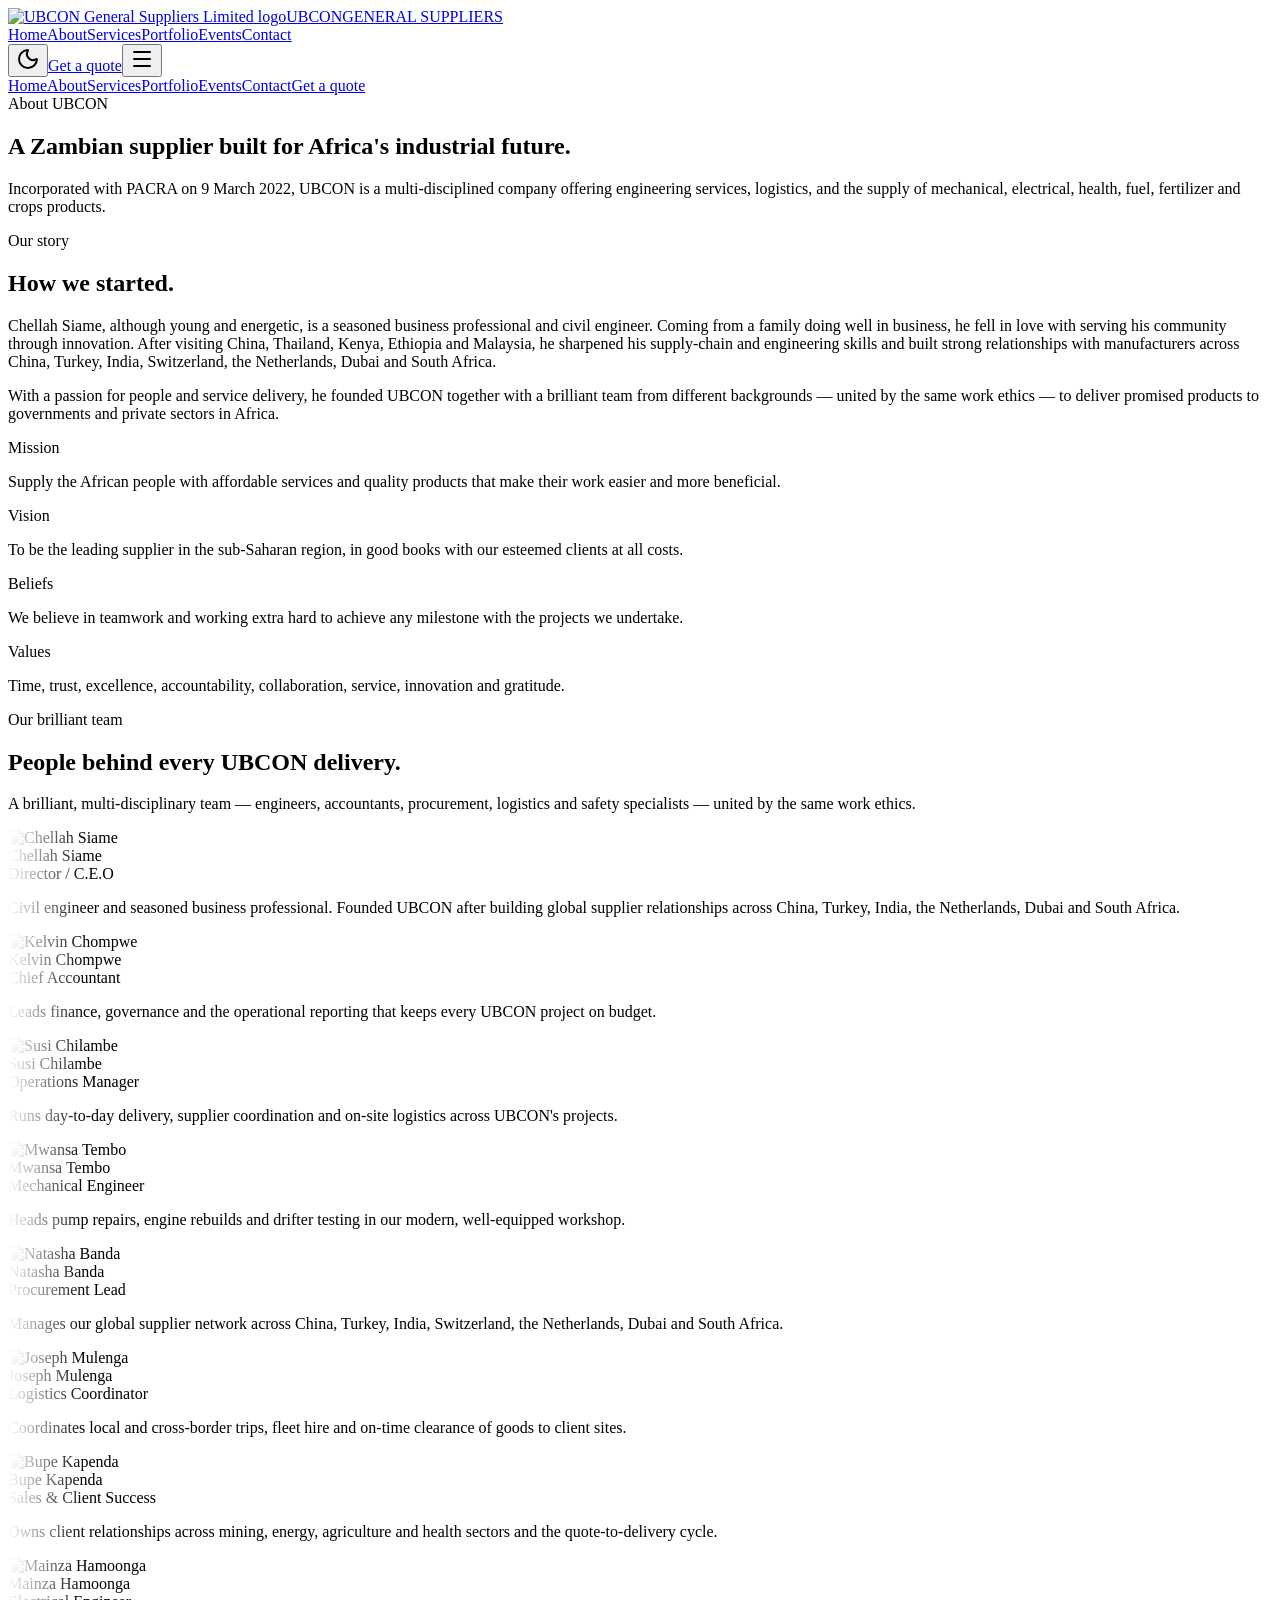
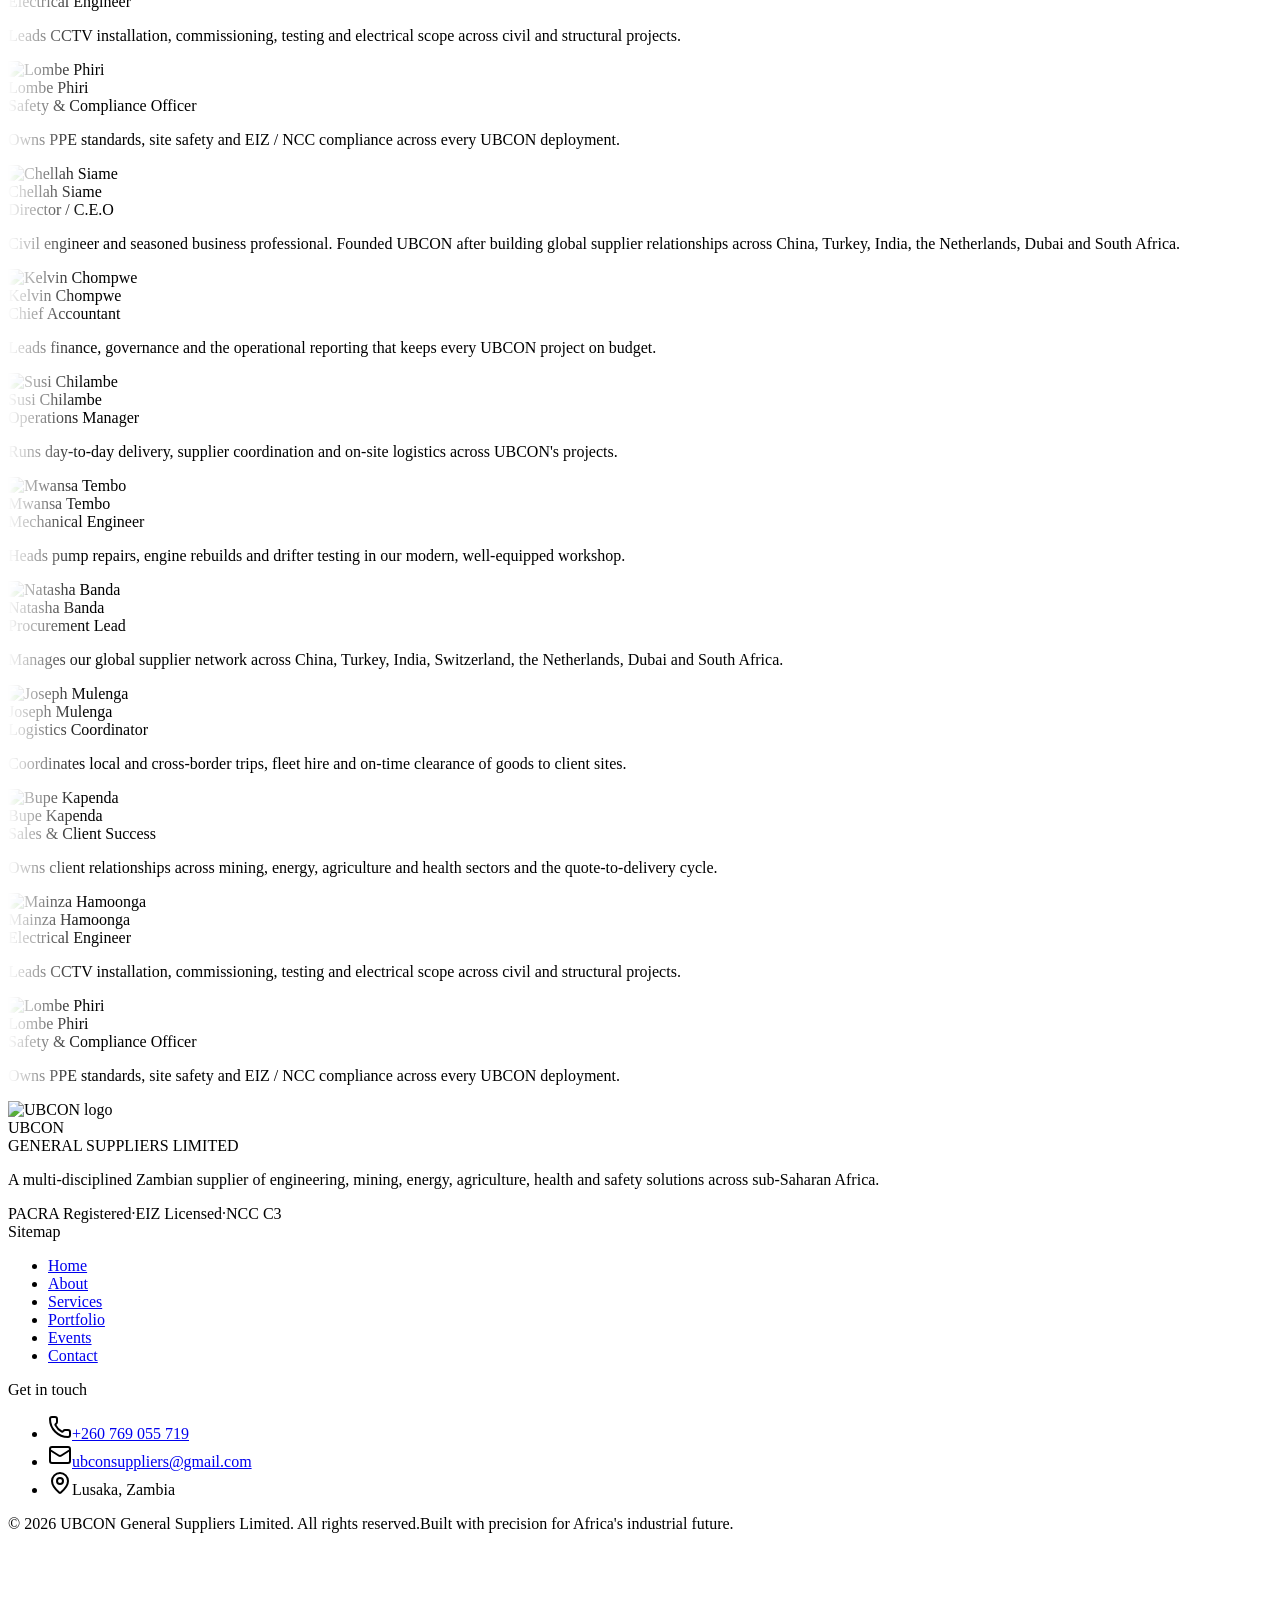
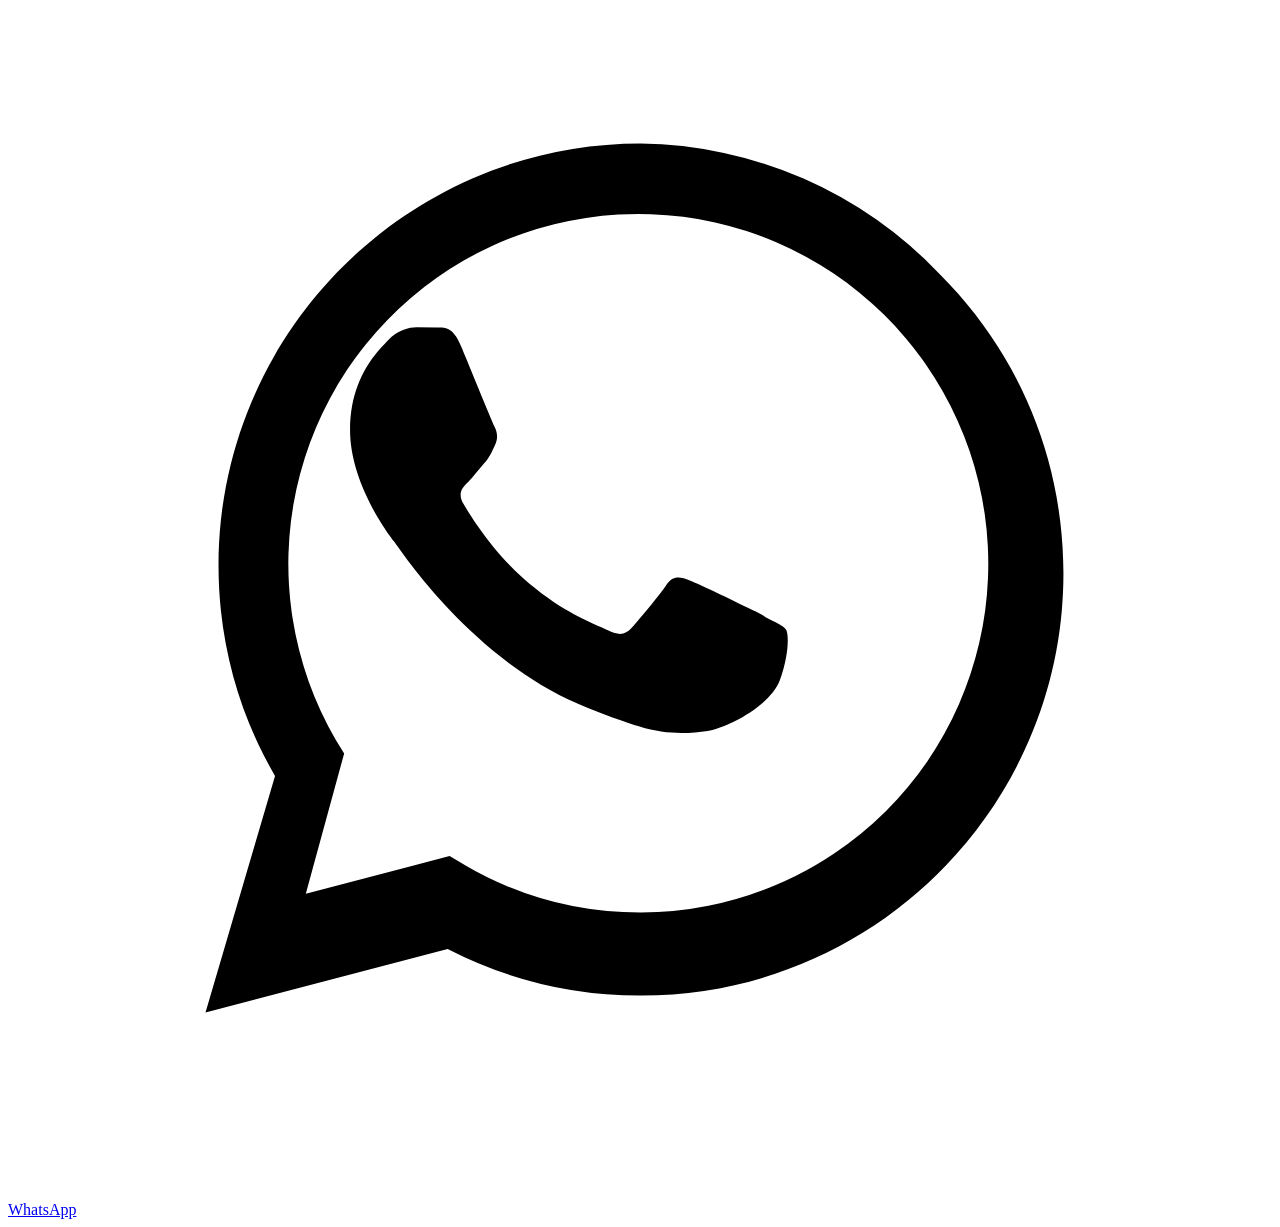
==== about.html @ f31e6178 "Add files via upload" ====
<!DOCTYPE html><html lang="en"><head><meta charSet="utf-8"/><meta name="viewport" content="width=device-width, initial-scale=1"/><link rel="preload" as="image" href="./assets/logo-Bve3m1yb.png"/><title>About UBCON — Our Story, Mission &amp; Team</title><meta name="author" content="UBCON General Suppliers Limited"/><meta property="og:type" content="website"/><meta name="twitter:card" content="summary_large_image"/><meta name="twitter:title" content="UBCON General Suppliers Limited — Engineering, Mining &amp; Logistics in Africa"/><meta name="twitter:description" content="Kalyotex web"/><meta property="og:image" content="https://pub-bb2e103a32db4e198524a2e9ed8f35b4.r2.dev/485a1bcb-48bb-4b10-b7db-06c130cf32eb/id-preview-f68d8f31--4b25a049-d885-41ef-834f-67bad23c9d49.lovable.app-1777020534360.png"/><meta name="twitter:image" content="https://pub-bb2e103a32db4e198524a2e9ed8f35b4.r2.dev/485a1bcb-48bb-4b10-b7db-06c130cf32eb/id-preview-f68d8f31--4b25a049-d885-41ef-834f-67bad23c9d49.lovable.app-1777020534360.png"/><meta name="description" content="UBCON&#x27;s founding story, mission, vision and the people delivering supply across Africa."/><meta property="og:title" content="About UBCON — Our Story &amp; Team"/><meta property="og:description" content="Meet the founder Chellah Siame and the UBCON team."/><link rel="modulepreload" href="./assets/main-BH7YW5iM.js"/><link rel="modulepreload" href="./assets/about-DGCLNYqu.js"/><link rel="modulepreload" href="./assets/AnimatedScene-B5gYwP9W.js"/><link rel="preconnect" href="https://fonts.gstatic.com" crossorigin="anonymous"/><link rel="stylesheet" href="./assets/styles-bMx9gDCo.css"/></head><body><header class="fixed inset-x-0 top-0 z-50 transition-all duration-300 bg-transparent"><div class="mx-auto flex h-16 max-w-7xl items-center justify-between px-4 sm:px-6 lg:px-8"><a href="./index.html" class="flex items-center gap-2.5 group"><img src="./assets/logo-Bve3m1yb.png" alt="UBCON General Suppliers Limited logo" class="h-10 w-10 rounded-md object-contain bg-white p-0.5 shadow-yellow"/><span class="font-display text-sm font-bold leading-tight"><span class="block">UBCON</span><span class="block text-[10px] font-medium tracking-[0.2em] text-muted-foreground">GENERAL SUPPLIERS</span></span></a><nav class="hidden items-center gap-7 md:flex"><a href="./index.html" class="underline-grow text-sm font-medium text-foreground/80 hover:text-foreground">Home</a><a data-active="true" class="underline-grow text-sm font-medium text-foreground/80 hover:text-foreground text-foreground" href="./about.html" data-status="active" aria-current="page">About</a><a href="./services.html" class="underline-grow text-sm font-medium text-foreground/80 hover:text-foreground">Services</a><a href="./portfolio.html" class="underline-grow text-sm font-medium text-foreground/80 hover:text-foreground">Portfolio</a><a href="./events.html" class="underline-grow text-sm font-medium text-foreground/80 hover:text-foreground">Events</a><a href="./contact.html" class="underline-grow text-sm font-medium text-foreground/80 hover:text-foreground">Contact</a></nav><div class="flex items-center gap-2"><button type="button" aria-label="Toggle theme" class="grid h-10 w-10 place-items-center rounded-full border border-border bg-card text-foreground transition-colors hover:bg-muted"><svg xmlns="http://www.w3.org/2000/svg" width="24" height="24" viewBox="0 0 24 24" fill="none" stroke="currentColor" stroke-width="2" stroke-linecap="round" stroke-linejoin="round" class="lucide lucide-moon h-4 w-4" aria-hidden="true"><path d="M20.985 12.486a9 9 0 1 1-9.473-9.472c.405-.022.617.46.402.803a6 6 0 0 0 8.268 8.268c.344-.215.825-.004.803.401"></path></svg></button><a href="./contact.html" class="hidden rounded-full bg-primary px-4 py-2 text-sm font-semibold text-primary-foreground shadow-yellow transition-transform hover:-translate-y-0.5 sm:inline-flex">Get a quote</a><button type="button" aria-label="Toggle menu" class="grid h-10 w-10 place-items-center rounded-full border border-border md:hidden"><svg xmlns="http://www.w3.org/2000/svg" width="24" height="24" viewBox="0 0 24 24" fill="none" stroke="currentColor" stroke-width="2" stroke-linecap="round" stroke-linejoin="round" class="lucide lucide-menu h-4 w-4" aria-hidden="true"><path d="M4 5h16"></path><path d="M4 12h16"></path><path d="M4 19h16"></path></svg></button></div></div><div class="overflow-hidden border-t border-border bg-background md:hidden max-h-0 opacity-0" style="transition:max-height .35s ease, opacity .25s ease"><nav class="flex flex-col gap-1 px-4 py-4 sm:px-6"><a href="./index.html" class="rounded-md px-3 py-3 text-base font-medium text-foreground/80 hover:bg-muted hover:text-foreground">Home</a><a class="rounded-md px-3 py-3 text-base font-medium text-foreground/80 hover:bg-muted hover:text-foreground bg-muted text-foreground" href="./about.html" data-status="active" aria-current="page">About</a><a href="./services.html" class="rounded-md px-3 py-3 text-base font-medium text-foreground/80 hover:bg-muted hover:text-foreground">Services</a><a href="./portfolio.html" class="rounded-md px-3 py-3 text-base font-medium text-foreground/80 hover:bg-muted hover:text-foreground">Portfolio</a><a href="./events.html" class="rounded-md px-3 py-3 text-base font-medium text-foreground/80 hover:bg-muted hover:text-foreground">Events</a><a href="./contact.html" class="rounded-md px-3 py-3 text-base font-medium text-foreground/80 hover:bg-muted hover:text-foreground">Contact</a><a href="./contact.html" class="mt-2 rounded-full bg-primary px-4 py-3 text-center text-sm font-semibold text-primary-foreground shadow-yellow">Get a quote</a></nav></div></header><main><!--$--><section class="relative pt-32 pb-16 sm:pt-40"><div class="absolute inset-0 bg-grid opacity-40"></div><div class="relative mx-auto max-w-7xl px-4 sm:px-6 lg:px-8"><div class="text-xs font-semibold uppercase tracking-[0.25em] text-primary">About UBCON</div><h1 class="reveal mt-3 max-w-4xl font-display text-5xl font-extrabold leading-[1.05] sm:text-6xl text-balance">A Zambian supplier built for <span class="text-primary">Africa&#x27;s industrial future.</span></h1><p class="reveal mt-6 max-w-2xl text-base leading-relaxed text-muted-foreground sm:text-lg">Incorporated with PACRA on 9 March 2022, UBCON is a multi-disciplined company offering engineering services, logistics, and the supply of mechanical, electrical, health, fuel, fertilizer and crops products.</p></div></section><section class="py-16 sm:py-24"><div class="mx-auto grid max-w-7xl gap-12 px-4 sm:px-6 lg:grid-cols-2 lg:px-8"><div><div class="text-xs font-semibold uppercase tracking-[0.25em] text-primary">Our story</div><h2 class="reveal mt-3 font-display text-4xl font-extrabold sm:text-5xl text-balance">How we started.</h2><p class="reveal mt-6 text-foreground/80 leading-relaxed">Chellah Siame, although young and energetic, is a seasoned business professional and civil engineer. Coming from a family doing well in business, he fell in love with serving his community through innovation. After visiting China, Thailand, Kenya, Ethiopia and Malaysia, he sharpened his supply-chain and engineering skills and built strong relationships with manufacturers across China, Turkey, India, Switzerland, the Netherlands, Dubai and South Africa.</p><p class="reveal mt-4 text-foreground/80 leading-relaxed">With a passion for people and service delivery, he founded UBCON together with a brilliant team from different backgrounds — united by the same work ethics — to deliver promised products to governments and private sectors in Africa.</p></div><div class="grid grid-cols-2 gap-4"><div class="reveal rounded-2xl border border-border bg-card p-6" style="transition-delay:0ms"><div class="text-xs font-semibold uppercase tracking-[0.2em] text-primary">Mission</div><p class="mt-3 text-sm leading-relaxed text-foreground/80">Supply the African people with affordable services and quality products that make their work easier and more beneficial.</p></div><div class="reveal rounded-2xl border border-border bg-card p-6" style="transition-delay:60ms"><div class="text-xs font-semibold uppercase tracking-[0.2em] text-primary">Vision</div><p class="mt-3 text-sm leading-relaxed text-foreground/80">To be the leading supplier in the sub-Saharan region, in good books with our esteemed clients at all costs.</p></div><div class="reveal rounded-2xl border border-border bg-card p-6" style="transition-delay:120ms"><div class="text-xs font-semibold uppercase tracking-[0.2em] text-primary">Beliefs</div><p class="mt-3 text-sm leading-relaxed text-foreground/80">We believe in teamwork and working extra hard to achieve any milestone with the projects we undertake.</p></div><div class="reveal rounded-2xl border border-border bg-card p-6" style="transition-delay:180ms"><div class="text-xs font-semibold uppercase tracking-[0.2em] text-primary">Values</div><p class="mt-3 text-sm leading-relaxed text-foreground/80">Time, trust, excellence, accountability, collaboration, service, innovation and gratitude.</p></div></div></div></section><section id="team" class="py-16 sm:py-24"><div class="mx-auto max-w-7xl px-4 sm:px-6 lg:px-8"><div class="text-xs font-semibold uppercase tracking-[0.25em] text-primary">Our brilliant team</div><h2 class="reveal mt-3 max-w-3xl font-display text-4xl font-extrabold sm:text-5xl text-balance">People behind every UBCON delivery.</h2><p class="reveal mt-4 max-w-2xl text-sm text-muted-foreground">A brilliant, multi-disciplinary team — engineers, accountants, procurement, logistics and safety specialists — united by the same work ethics.</p></div><div class="ubcon-marquee-wrapper relative mt-14 overflow-hidden" style="mask-image:linear-gradient(to right, transparent 0, black 6%, black 94%, transparent 100%);-webkit-mask-image:linear-gradient(to right, transparent 0, black 6%, black 94%, transparent 100%)"><div class="ubcon-marquee gap-6 px-4"><article class="group w-[280px] shrink-0 overflow-hidden rounded-3xl border border-border bg-card sm:w-[320px]"><div class="aspect-[4/5] overflow-hidden bg-muted"><img src="./assets/chellah-DirNISIu.jpg" alt="Chellah Siame" loading="lazy" width="768" height="960" class="h-full w-full object-cover transition-transform duration-700 group-hover:scale-105"/></div><div class="p-6"><div class="font-display text-xl font-bold">Chellah Siame</div><div class="text-xs uppercase tracking-[0.2em] text-primary">Director / C.E.O</div><p class="mt-3 text-sm leading-relaxed text-muted-foreground line-clamp-3">Civil engineer and seasoned business professional. Founded UBCON after building global supplier relationships across China, Turkey, India, the Netherlands, Dubai and South Africa.</p></div></article><article class="group w-[280px] shrink-0 overflow-hidden rounded-3xl border border-border bg-card sm:w-[320px]"><div class="aspect-[4/5] overflow-hidden bg-muted"><img src="./assets/kelvin-DR5RMeOu.jpg" alt="Kelvin Chompwe" loading="lazy" width="768" height="960" class="h-full w-full object-cover transition-transform duration-700 group-hover:scale-105"/></div><div class="p-6"><div class="font-display text-xl font-bold">Kelvin Chompwe</div><div class="text-xs uppercase tracking-[0.2em] text-primary">Chief Accountant</div><p class="mt-3 text-sm leading-relaxed text-muted-foreground line-clamp-3">Leads finance, governance and the operational reporting that keeps every UBCON project on budget.</p></div></article><article class="group w-[280px] shrink-0 overflow-hidden rounded-3xl border border-border bg-card sm:w-[320px]"><div class="aspect-[4/5] overflow-hidden bg-muted"><img src="./assets/susi-B3rn5Tql.jpg" alt="Susi Chilambe" loading="lazy" width="768" height="960" class="h-full w-full object-cover transition-transform duration-700 group-hover:scale-105"/></div><div class="p-6"><div class="font-display text-xl font-bold">Susi Chilambe</div><div class="text-xs uppercase tracking-[0.2em] text-primary">Operations Manager</div><p class="mt-3 text-sm leading-relaxed text-muted-foreground line-clamp-3">Runs day-to-day delivery, supplier coordination and on-site logistics across UBCON&#x27;s projects.</p></div></article><article class="group w-[280px] shrink-0 overflow-hidden rounded-3xl border border-border bg-card sm:w-[320px]"><div class="aspect-[4/5] overflow-hidden bg-muted"><img src="./assets/engineer-1-BiGupgB4.jpg" alt="Mwansa Tembo" loading="lazy" width="768" height="960" class="h-full w-full object-cover transition-transform duration-700 group-hover:scale-105"/></div><div class="p-6"><div class="font-display text-xl font-bold">Mwansa Tembo</div><div class="text-xs uppercase tracking-[0.2em] text-primary">Mechanical Engineer</div><p class="mt-3 text-sm leading-relaxed text-muted-foreground line-clamp-3">Heads pump repairs, engine rebuilds and drifter testing in our modern, well-equipped workshop.</p></div></article><article class="group w-[280px] shrink-0 overflow-hidden rounded-3xl border border-border bg-card sm:w-[320px]"><div class="aspect-[4/5] overflow-hidden bg-muted"><img src="./assets/procurement-Zrfde7hH.jpg" alt="Natasha Banda" loading="lazy" width="768" height="960" class="h-full w-full object-cover transition-transform duration-700 group-hover:scale-105"/></div><div class="p-6"><div class="font-display text-xl font-bold">Natasha Banda</div><div class="text-xs uppercase tracking-[0.2em] text-primary">Procurement Lead</div><p class="mt-3 text-sm leading-relaxed text-muted-foreground line-clamp-3">Manages our global supplier network across China, Turkey, India, Switzerland, the Netherlands, Dubai and South Africa.</p></div></article><article class="group w-[280px] shrink-0 overflow-hidden rounded-3xl border border-border bg-card sm:w-[320px]"><div class="aspect-[4/5] overflow-hidden bg-muted"><img src="./assets/logistics-BJ3gVvCf.jpg" alt="Joseph Mulenga" loading="lazy" width="768" height="960" class="h-full w-full object-cover transition-transform duration-700 group-hover:scale-105"/></div><div class="p-6"><div class="font-display text-xl font-bold">Joseph Mulenga</div><div class="text-xs uppercase tracking-[0.2em] text-primary">Logistics Coordinator</div><p class="mt-3 text-sm leading-relaxed text-muted-foreground line-clamp-3">Coordinates local and cross-border trips, fleet hire and on-time clearance of goods to client sites.</p></div></article><article class="group w-[280px] shrink-0 overflow-hidden rounded-3xl border border-border bg-card sm:w-[320px]"><div class="aspect-[4/5] overflow-hidden bg-muted"><img src="./assets/sales-CZZMS0V2.jpg" alt="Bupe Kapenda" loading="lazy" width="768" height="960" class="h-full w-full object-cover transition-transform duration-700 group-hover:scale-105"/></div><div class="p-6"><div class="font-display text-xl font-bold">Bupe Kapenda</div><div class="text-xs uppercase tracking-[0.2em] text-primary">Sales &amp; Client Success</div><p class="mt-3 text-sm leading-relaxed text-muted-foreground line-clamp-3">Owns client relationships across mining, energy, agriculture and health sectors and the quote-to-delivery cycle.</p></div></article><article class="group w-[280px] shrink-0 overflow-hidden rounded-3xl border border-border bg-card sm:w-[320px]"><div class="aspect-[4/5] overflow-hidden bg-muted"><img src="./assets/electrical-B_MuGjTQ.jpg" alt="Mainza Hamoonga" loading="lazy" width="768" height="960" class="h-full w-full object-cover transition-transform duration-700 group-hover:scale-105"/></div><div class="p-6"><div class="font-display text-xl font-bold">Mainza Hamoonga</div><div class="text-xs uppercase tracking-[0.2em] text-primary">Electrical Engineer</div><p class="mt-3 text-sm leading-relaxed text-muted-foreground line-clamp-3">Leads CCTV installation, commissioning, testing and electrical scope across civil and structural projects.</p></div></article><article class="group w-[280px] shrink-0 overflow-hidden rounded-3xl border border-border bg-card sm:w-[320px]"><div class="aspect-[4/5] overflow-hidden bg-muted"><img src="./assets/safety-D95t5UPS.jpg" alt="Lombe Phiri" loading="lazy" width="768" height="960" class="h-full w-full object-cover transition-transform duration-700 group-hover:scale-105"/></div><div class="p-6"><div class="font-display text-xl font-bold">Lombe Phiri</div><div class="text-xs uppercase tracking-[0.2em] text-primary">Safety &amp; Compliance Officer</div><p class="mt-3 text-sm leading-relaxed text-muted-foreground line-clamp-3">Owns PPE standards, site safety and EIZ / NCC compliance across every UBCON deployment.</p></div></article><article class="group w-[280px] shrink-0 overflow-hidden rounded-3xl border border-border bg-card sm:w-[320px]"><div class="aspect-[4/5] overflow-hidden bg-muted"><img src="./assets/chellah-DirNISIu.jpg" alt="Chellah Siame" loading="lazy" width="768" height="960" class="h-full w-full object-cover transition-transform duration-700 group-hover:scale-105"/></div><div class="p-6"><div class="font-display text-xl font-bold">Chellah Siame</div><div class="text-xs uppercase tracking-[0.2em] text-primary">Director / C.E.O</div><p class="mt-3 text-sm leading-relaxed text-muted-foreground line-clamp-3">Civil engineer and seasoned business professional. Founded UBCON after building global supplier relationships across China, Turkey, India, the Netherlands, Dubai and South Africa.</p></div></article><article class="group w-[280px] shrink-0 overflow-hidden rounded-3xl border border-border bg-card sm:w-[320px]"><div class="aspect-[4/5] overflow-hidden bg-muted"><img src="./assets/kelvin-DR5RMeOu.jpg" alt="Kelvin Chompwe" loading="lazy" width="768" height="960" class="h-full w-full object-cover transition-transform duration-700 group-hover:scale-105"/></div><div class="p-6"><div class="font-display text-xl font-bold">Kelvin Chompwe</div><div class="text-xs uppercase tracking-[0.2em] text-primary">Chief Accountant</div><p class="mt-3 text-sm leading-relaxed text-muted-foreground line-clamp-3">Leads finance, governance and the operational reporting that keeps every UBCON project on budget.</p></div></article><article class="group w-[280px] shrink-0 overflow-hidden rounded-3xl border border-border bg-card sm:w-[320px]"><div class="aspect-[4/5] overflow-hidden bg-muted"><img src="./assets/susi-B3rn5Tql.jpg" alt="Susi Chilambe" loading="lazy" width="768" height="960" class="h-full w-full object-cover transition-transform duration-700 group-hover:scale-105"/></div><div class="p-6"><div class="font-display text-xl font-bold">Susi Chilambe</div><div class="text-xs uppercase tracking-[0.2em] text-primary">Operations Manager</div><p class="mt-3 text-sm leading-relaxed text-muted-foreground line-clamp-3">Runs day-to-day delivery, supplier coordination and on-site logistics across UBCON&#x27;s projects.</p></div></article><article class="group w-[280px] shrink-0 overflow-hidden rounded-3xl border border-border bg-card sm:w-[320px]"><div class="aspect-[4/5] overflow-hidden bg-muted"><img src="./assets/engineer-1-BiGupgB4.jpg" alt="Mwansa Tembo" loading="lazy" width="768" height="960" class="h-full w-full object-cover transition-transform duration-700 group-hover:scale-105"/></div><div class="p-6"><div class="font-display text-xl font-bold">Mwansa Tembo</div><div class="text-xs uppercase tracking-[0.2em] text-primary">Mechanical Engineer</div><p class="mt-3 text-sm leading-relaxed text-muted-foreground line-clamp-3">Heads pump repairs, engine rebuilds and drifter testing in our modern, well-equipped workshop.</p></div></article><article class="group w-[280px] shrink-0 overflow-hidden rounded-3xl border border-border bg-card sm:w-[320px]"><div class="aspect-[4/5] overflow-hidden bg-muted"><img src="./assets/procurement-Zrfde7hH.jpg" alt="Natasha Banda" loading="lazy" width="768" height="960" class="h-full w-full object-cover transition-transform duration-700 group-hover:scale-105"/></div><div class="p-6"><div class="font-display text-xl font-bold">Natasha Banda</div><div class="text-xs uppercase tracking-[0.2em] text-primary">Procurement Lead</div><p class="mt-3 text-sm leading-relaxed text-muted-foreground line-clamp-3">Manages our global supplier network across China, Turkey, India, Switzerland, the Netherlands, Dubai and South Africa.</p></div></article><article class="group w-[280px] shrink-0 overflow-hidden rounded-3xl border border-border bg-card sm:w-[320px]"><div class="aspect-[4/5] overflow-hidden bg-muted"><img src="./assets/logistics-BJ3gVvCf.jpg" alt="Joseph Mulenga" loading="lazy" width="768" height="960" class="h-full w-full object-cover transition-transform duration-700 group-hover:scale-105"/></div><div class="p-6"><div class="font-display text-xl font-bold">Joseph Mulenga</div><div class="text-xs uppercase tracking-[0.2em] text-primary">Logistics Coordinator</div><p class="mt-3 text-sm leading-relaxed text-muted-foreground line-clamp-3">Coordinates local and cross-border trips, fleet hire and on-time clearance of goods to client sites.</p></div></article><article class="group w-[280px] shrink-0 overflow-hidden rounded-3xl border border-border bg-card sm:w-[320px]"><div class="aspect-[4/5] overflow-hidden bg-muted"><img src="./assets/sales-CZZMS0V2.jpg" alt="Bupe Kapenda" loading="lazy" width="768" height="960" class="h-full w-full object-cover transition-transform duration-700 group-hover:scale-105"/></div><div class="p-6"><div class="font-display text-xl font-bold">Bupe Kapenda</div><div class="text-xs uppercase tracking-[0.2em] text-primary">Sales &amp; Client Success</div><p class="mt-3 text-sm leading-relaxed text-muted-foreground line-clamp-3">Owns client relationships across mining, energy, agriculture and health sectors and the quote-to-delivery cycle.</p></div></article><article class="group w-[280px] shrink-0 overflow-hidden rounded-3xl border border-border bg-card sm:w-[320px]"><div class="aspect-[4/5] overflow-hidden bg-muted"><img src="./assets/electrical-B_MuGjTQ.jpg" alt="Mainza Hamoonga" loading="lazy" width="768" height="960" class="h-full w-full object-cover transition-transform duration-700 group-hover:scale-105"/></div><div class="p-6"><div class="font-display text-xl font-bold">Mainza Hamoonga</div><div class="text-xs uppercase tracking-[0.2em] text-primary">Electrical Engineer</div><p class="mt-3 text-sm leading-relaxed text-muted-foreground line-clamp-3">Leads CCTV installation, commissioning, testing and electrical scope across civil and structural projects.</p></div></article><article class="group w-[280px] shrink-0 overflow-hidden rounded-3xl border border-border bg-card sm:w-[320px]"><div class="aspect-[4/5] overflow-hidden bg-muted"><img src="./assets/safety-D95t5UPS.jpg" alt="Lombe Phiri" loading="lazy" width="768" height="960" class="h-full w-full object-cover transition-transform duration-700 group-hover:scale-105"/></div><div class="p-6"><div class="font-display text-xl font-bold">Lombe Phiri</div><div class="text-xs uppercase tracking-[0.2em] text-primary">Safety &amp; Compliance Officer</div><p class="mt-3 text-sm leading-relaxed text-muted-foreground line-clamp-3">Owns PPE standards, site safety and EIZ / NCC compliance across every UBCON deployment.</p></div></article></div></div></section><!--/$--></main><footer class="relative mt-32 border-t border-border bg-secondary text-secondary-foreground"><div class="ubcon-stripe absolute inset-x-0 top-0 h-1 opacity-90"></div><div class="mx-auto grid max-w-7xl gap-12 px-4 py-16 sm:px-6 lg:grid-cols-4 lg:px-8"><div class="lg:col-span-2"><div class="flex items-center gap-3"><img src="./assets/logo-Bve3m1yb.png" alt="UBCON logo" class="h-11 w-11 rounded-md object-contain bg-white p-0.5"/><div><div class="font-display text-base font-bold">UBCON</div><div class="text-[11px] tracking-[0.22em] text-secondary-foreground/60">GENERAL SUPPLIERS LIMITED</div></div></div><p class="mt-5 max-w-md text-sm leading-relaxed text-secondary-foreground/70">A multi-disciplined Zambian supplier of engineering, mining, energy, agriculture, health and safety solutions across sub-Saharan Africa.</p><div class="mt-6 flex gap-4 text-xs uppercase tracking-widest text-secondary-foreground/60"><span>PACRA Registered</span><span>·</span><span>EIZ Licensed</span><span>·</span><span>NCC C3</span></div></div><div><div class="text-xs font-semibold uppercase tracking-[0.2em] text-primary">Sitemap</div><ul class="mt-4 space-y-2 text-sm"><li><a href="./index.html" class="text-secondary-foreground/80 hover:text-primary">Home</a></li><li><a class="text-secondary-foreground/80 hover:text-primary active" href="./about.html" data-status="active" aria-current="page">About</a></li><li><a href="./services.html" class="text-secondary-foreground/80 hover:text-primary">Services</a></li><li><a href="./portfolio.html" class="text-secondary-foreground/80 hover:text-primary">Portfolio</a></li><li><a href="./events.html" class="text-secondary-foreground/80 hover:text-primary">Events</a></li><li><a href="./contact.html" class="text-secondary-foreground/80 hover:text-primary">Contact</a></li></ul></div><div><div class="text-xs font-semibold uppercase tracking-[0.2em] text-primary">Get in touch</div><ul class="mt-4 space-y-3 text-sm text-secondary-foreground/80"><li class="flex items-start gap-3"><svg xmlns="http://www.w3.org/2000/svg" width="24" height="24" viewBox="0 0 24 24" fill="none" stroke="currentColor" stroke-width="2" stroke-linecap="round" stroke-linejoin="round" class="lucide lucide-phone mt-0.5 h-4 w-4 text-primary" aria-hidden="true"><path d="M13.832 16.568a1 1 0 0 0 1.213-.303l.355-.465A2 2 0 0 1 17 15h3a2 2 0 0 1 2 2v3a2 2 0 0 1-2 2A18 18 0 0 1 2 4a2 2 0 0 1 2-2h3a2 2 0 0 1 2 2v3a2 2 0 0 1-.8 1.6l-.468.351a1 1 0 0 0-.292 1.233 14 14 0 0 0 6.392 6.384"></path></svg><a href="tel:+260769055719">+260 769 055 719</a></li><li class="flex items-start gap-3"><svg xmlns="http://www.w3.org/2000/svg" width="24" height="24" viewBox="0 0 24 24" fill="none" stroke="currentColor" stroke-width="2" stroke-linecap="round" stroke-linejoin="round" class="lucide lucide-mail mt-0.5 h-4 w-4 text-primary" aria-hidden="true"><path d="m22 7-8.991 5.727a2 2 0 0 1-2.009 0L2 7"></path><rect x="2" y="4" width="20" height="16" rx="2"></rect></svg><a href="mailto:ubconsuppliers@gmail.com">ubconsuppliers@gmail.com</a></li><li class="flex items-start gap-3"><svg xmlns="http://www.w3.org/2000/svg" width="24" height="24" viewBox="0 0 24 24" fill="none" stroke="currentColor" stroke-width="2" stroke-linecap="round" stroke-linejoin="round" class="lucide lucide-map-pin mt-0.5 h-4 w-4 text-primary" aria-hidden="true"><path d="M20 10c0 4.993-5.539 10.193-7.399 11.799a1 1 0 0 1-1.202 0C9.539 20.193 4 14.993 4 10a8 8 0 0 1 16 0"></path><circle cx="12" cy="10" r="3"></circle></svg><span>Lusaka, Zambia</span></li></ul></div></div><div class="border-t border-white/5"><div class="mx-auto flex max-w-7xl flex-col items-center justify-between gap-3 px-4 py-6 text-xs text-secondary-foreground/60 sm:flex-row sm:px-6 lg:px-8"><span>© <!-- -->2026<!-- --> UBCON General Suppliers Limited. All rights reserved.</span><span>Built with precision for Africa&#x27;s industrial future.</span></div></div></footer><a href="https://wa.me/260769055719?text=Hello%20UBCON%2C%20I&#x27;d%20like%20to%20make%20a%20supply%20enquiry." target="_blank" rel="noopener noreferrer" aria-label="Chat with UBCON on WhatsApp" class="group fixed bottom-5 right-5 z-50 flex items-center gap-2 rounded-full bg-[#25D366] px-4 py-3 text-white shadow-[0_10px_30px_-10px_rgba(37,211,102,0.6)] transition-transform hover:-translate-y-0.5 sm:bottom-6 sm:right-6"><span class="absolute inset-0 -z-10 animate-ping rounded-full bg-[#25D366] opacity-30"></span><svg viewBox="0 0 32 32" class="h-6 w-6 fill-current" aria-hidden="true"><path d="M19.11 17.27c-.27-.14-1.6-.79-1.85-.88-.25-.09-.43-.14-.61.14-.18.27-.7.88-.86 1.06-.16.18-.32.2-.59.07-.27-.14-1.14-.42-2.17-1.34-.8-.71-1.34-1.6-1.5-1.87-.16-.27-.02-.42.12-.55.12-.12.27-.32.41-.48.14-.16.18-.27.27-.46.09-.18.05-.34-.02-.48-.07-.14-.61-1.47-.84-2.02-.22-.53-.45-.46-.61-.47l-.52-.01c-.18 0-.48.07-.73.34-.25.27-.95.93-.95 2.27 0 1.34.97 2.63 1.11 2.81.14.18 1.92 2.93 4.66 4.11.65.28 1.16.45 1.56.58.65.21 1.25.18 1.72.11.52-.08 1.6-.65 1.83-1.28.23-.63.23-1.16.16-1.28-.07-.11-.25-.18-.52-.32zM16.02 5.33c-5.9 0-10.69 4.79-10.69 10.69 0 1.88.49 3.71 1.43 5.32L5 27.33l6.13-1.61a10.67 10.67 0 0 0 4.89 1.18h.01c5.9 0 10.69-4.79 10.69-10.69 0-2.86-1.11-5.55-3.13-7.57a10.61 10.61 0 0 0-7.57-3.31zm6.21 16.9a8.85 8.85 0 0 1-6.21 2.57h-.01a8.86 8.86 0 0 1-4.51-1.24l-.32-.19-3.64.95.97-3.55-.21-.34a8.86 8.86 0 1 1 13.93 1.8z"></path></svg><span class="hidden text-sm font-semibold sm:inline">WhatsApp</span></a><script class="$tsr" id="$tsr-stream-barrier">(self.$R=self.$R||{})["tsr"]=[];self.$_TSR={h(){this.hydrated=!0,this.c()},e(){this.streamEnded=!0,this.c()},c(){this.hydrated&&this.streamEnded&&(delete self.$_TSR,delete self.$R.tsr)},p(e){this.initialized?e():this.buffer.push(e)},buffer:[]};$_TSR.router=($R=>$R[0]={manifest:$R[1]={routes:$R[2]={__root__:$R[3]={preloads:$R[4]=["./assets/main-BH7YW5iM.js"],assets:$R[5]=[$R[6]={tag:"script",attrs:$R[7]={type:"module",async:!0},children:"import(\"./assets/main-BH7YW5iM.js\")"}]},"/about":$R[8]={preloads:$R[9]=["./assets/about-DGCLNYqu.js","./assets/AnimatedScene-B5gYwP9W.js"]}}},matches:$R[10]=[$R[11]={i:"__root__ ",u:1777099166555,s:"success",ssr:!0},$R[12]={i:" about about",u:1777099166556,s:"success",ssr:!0}],lastMatchId:" about about"})($R["tsr"]);$_TSR.e();document.currentScript.remove()</script><script type="module" async="">import("./assets/main-BH7YW5iM.js")</script></body></html>
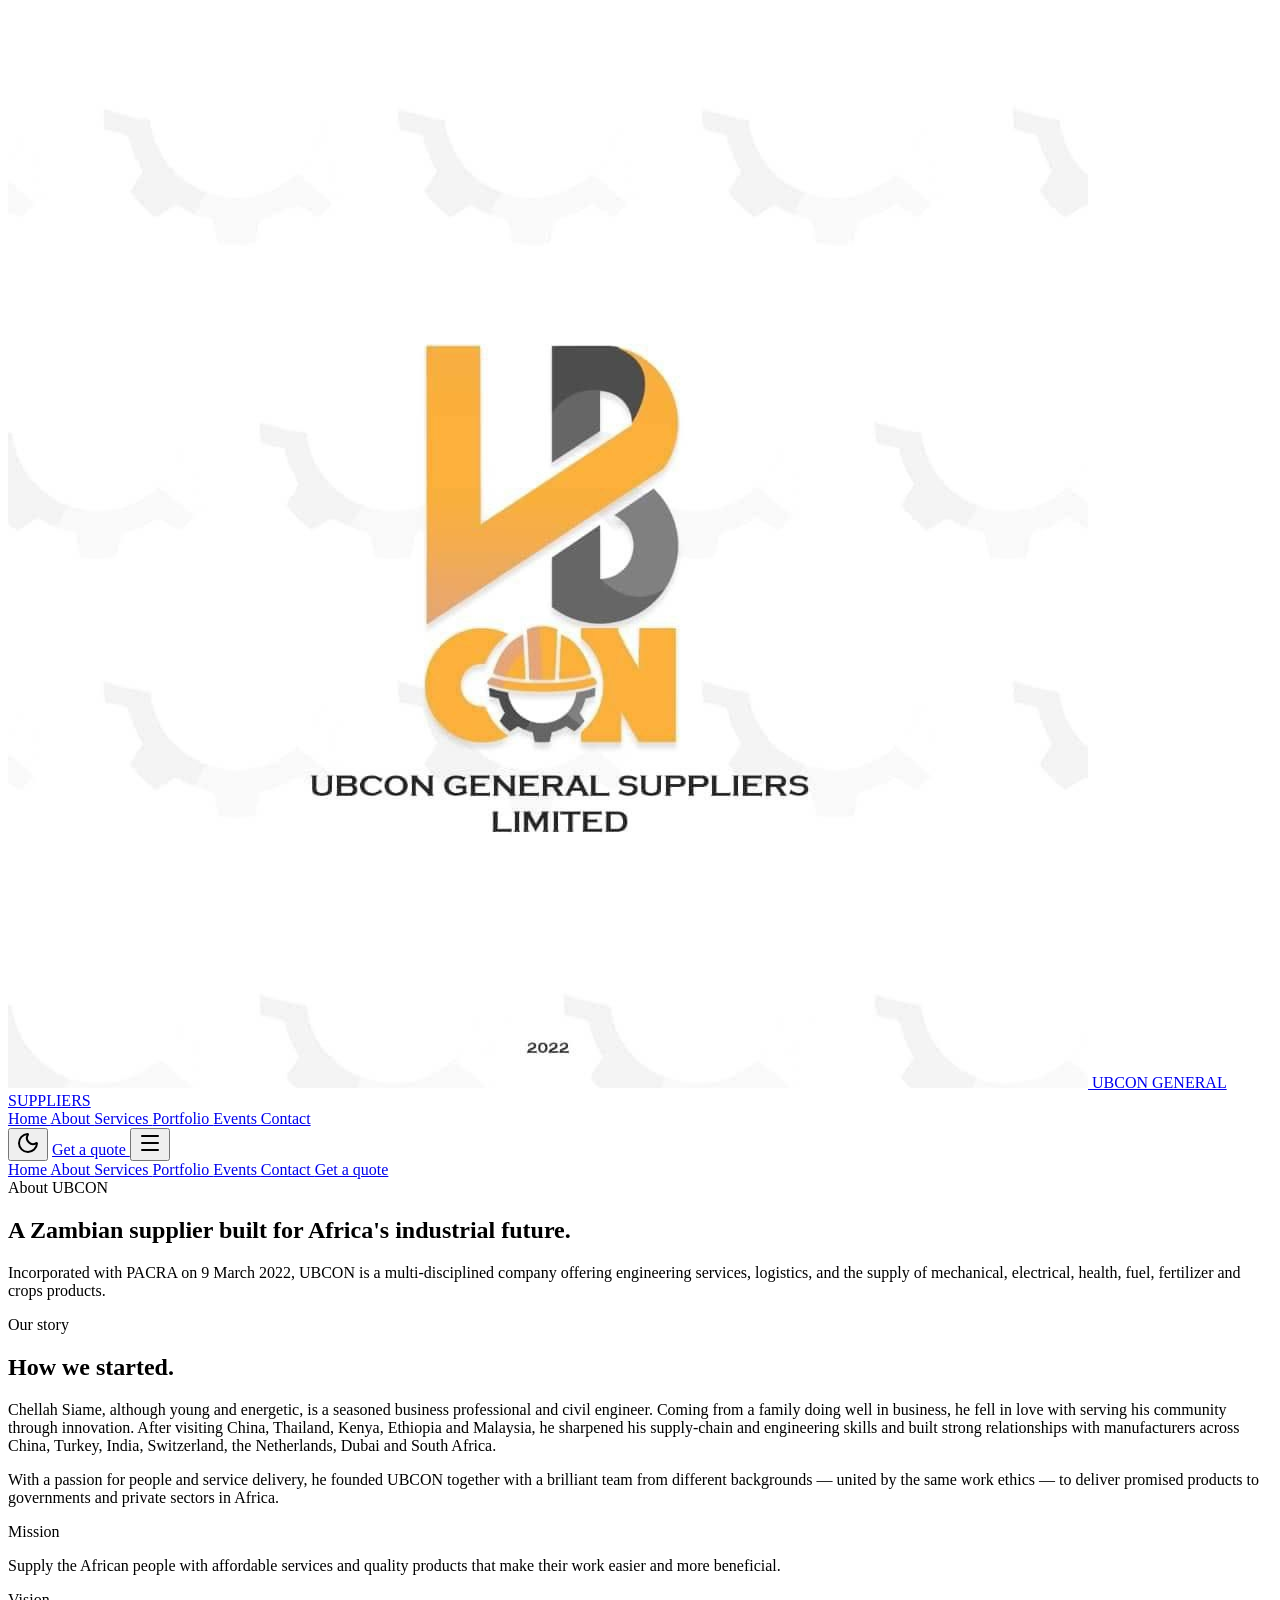
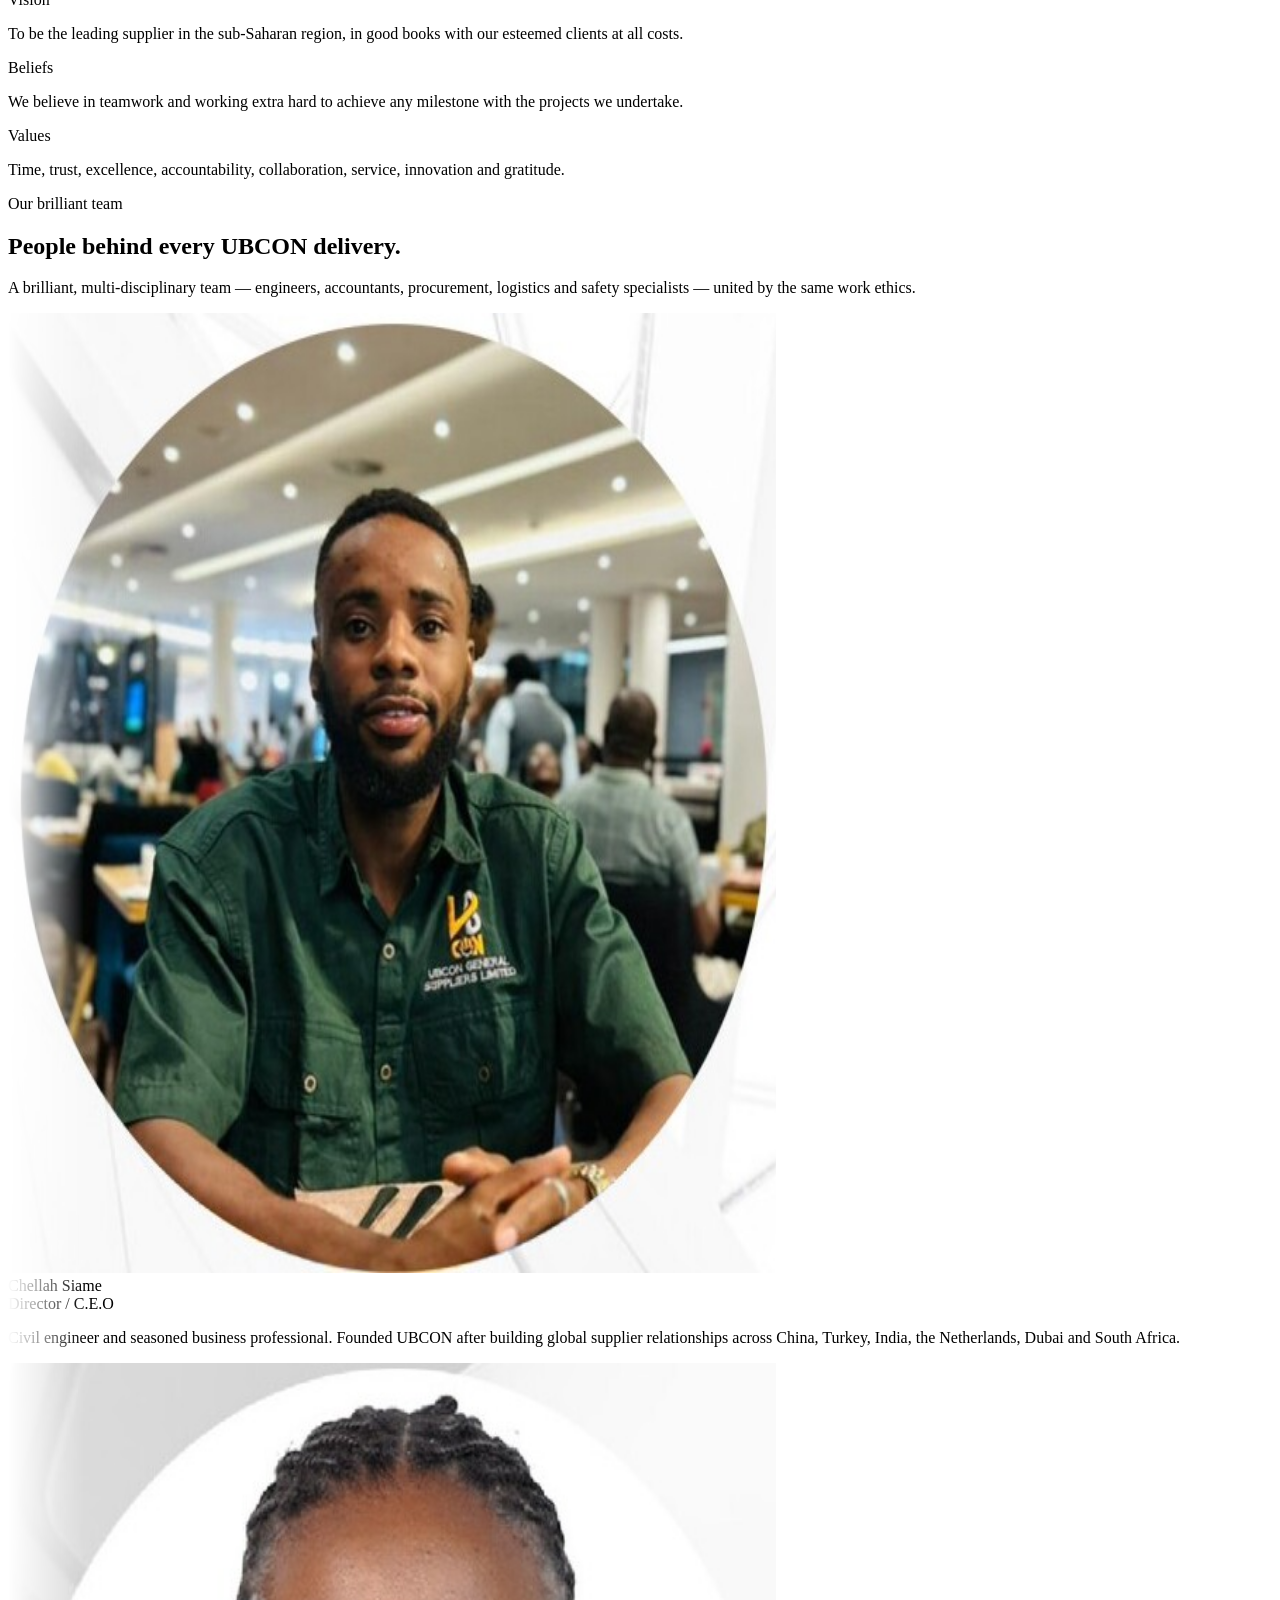
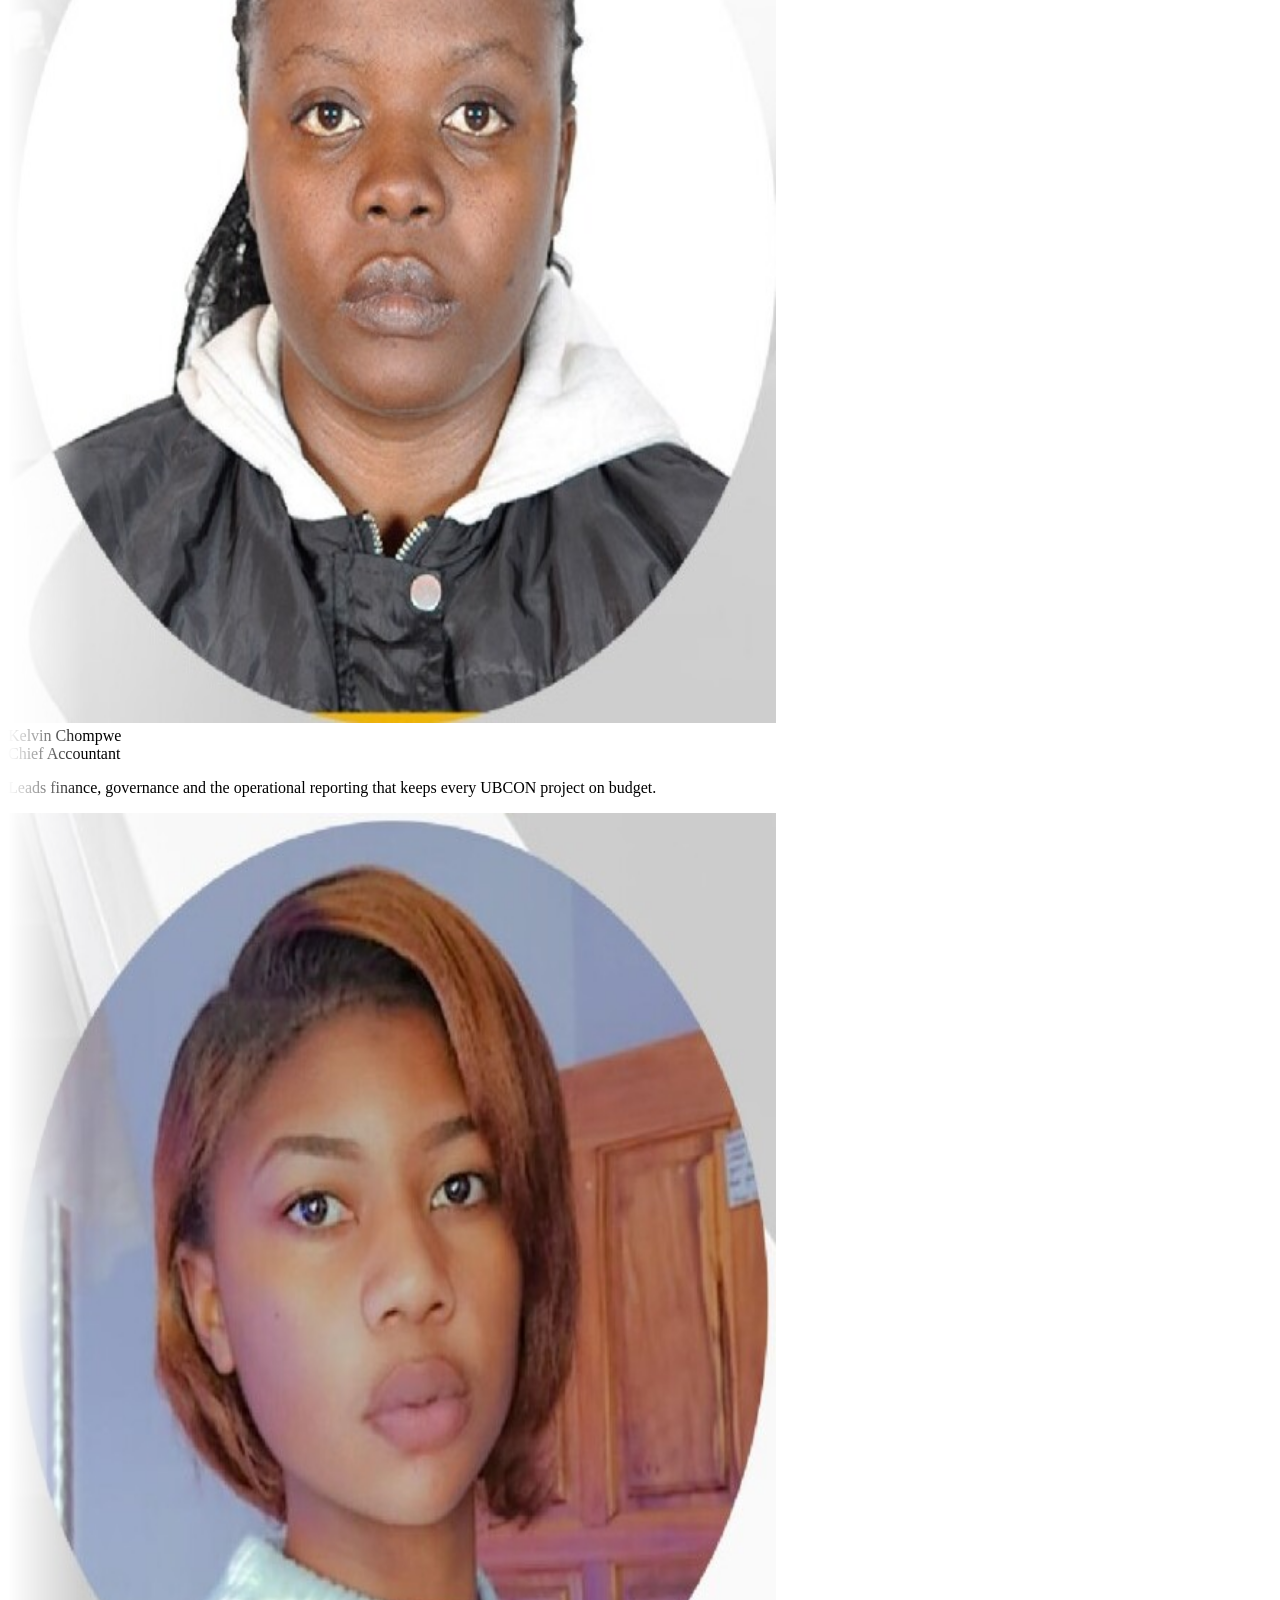
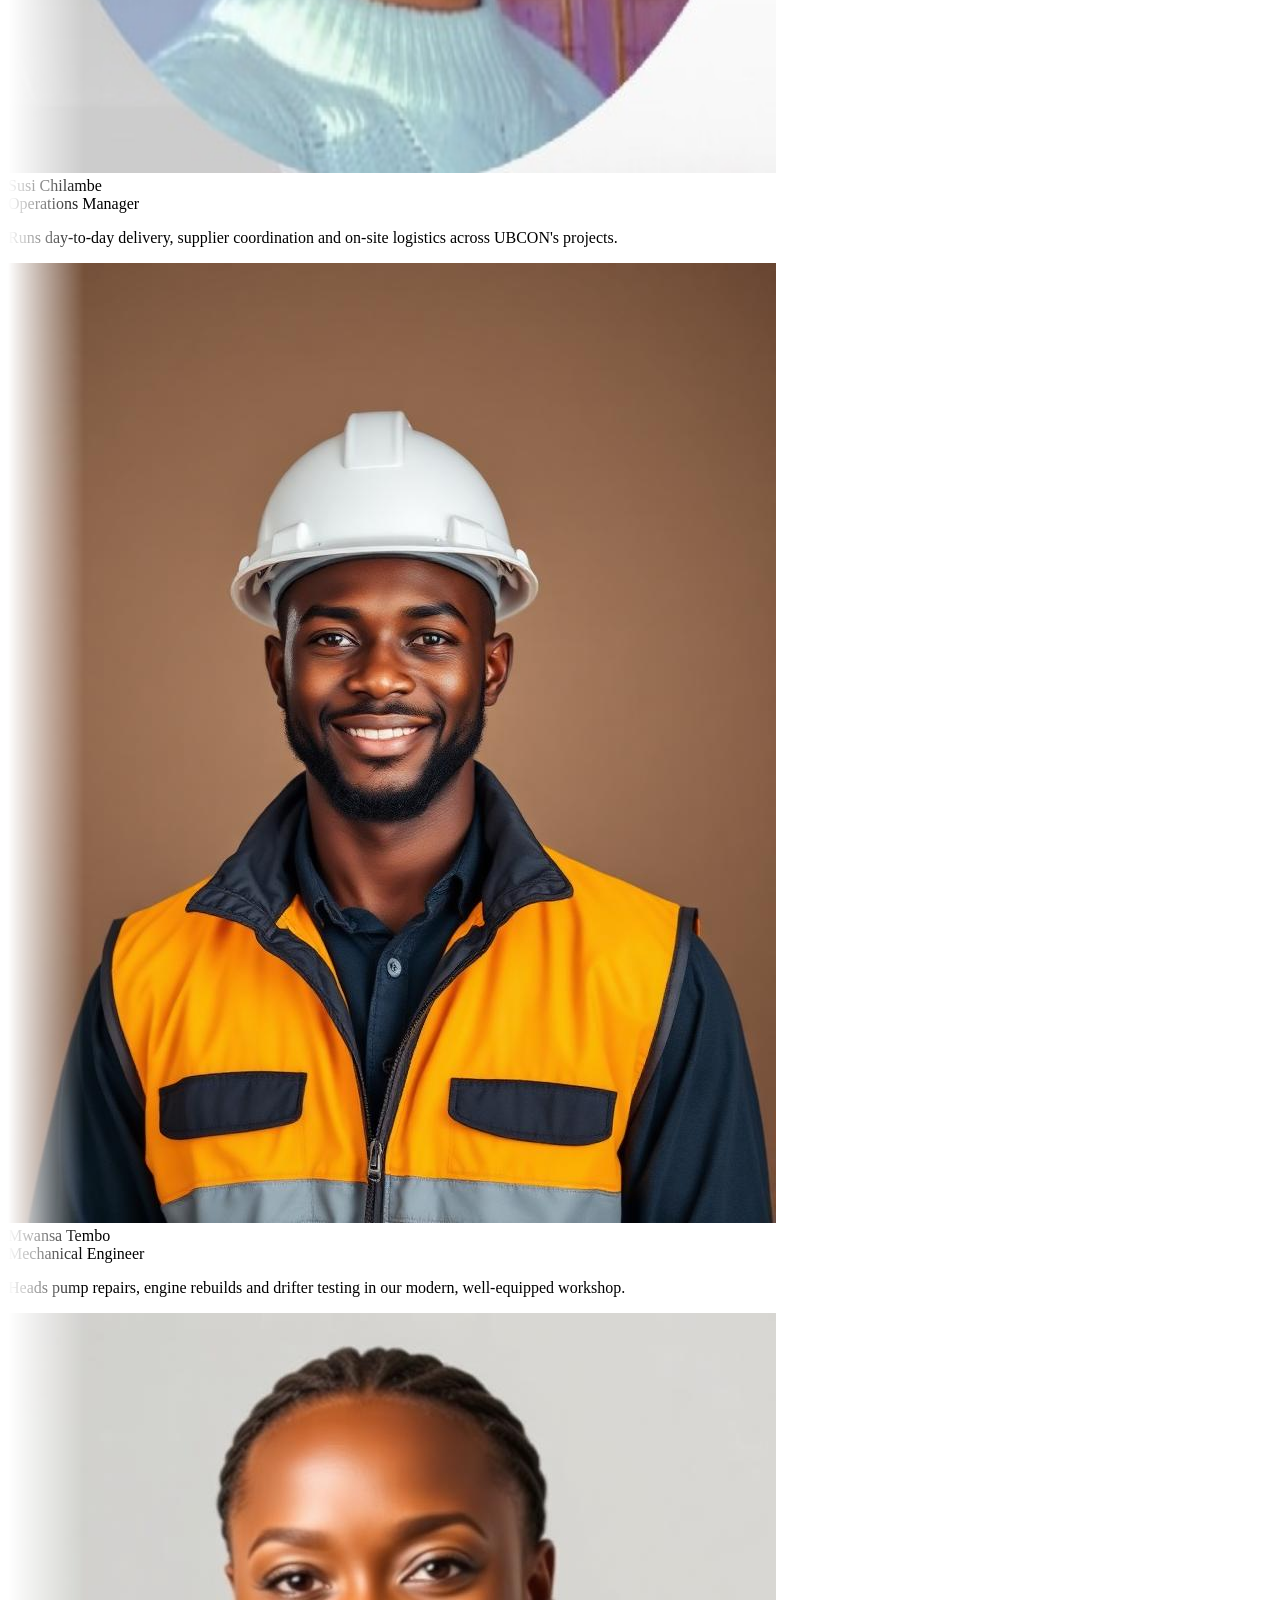
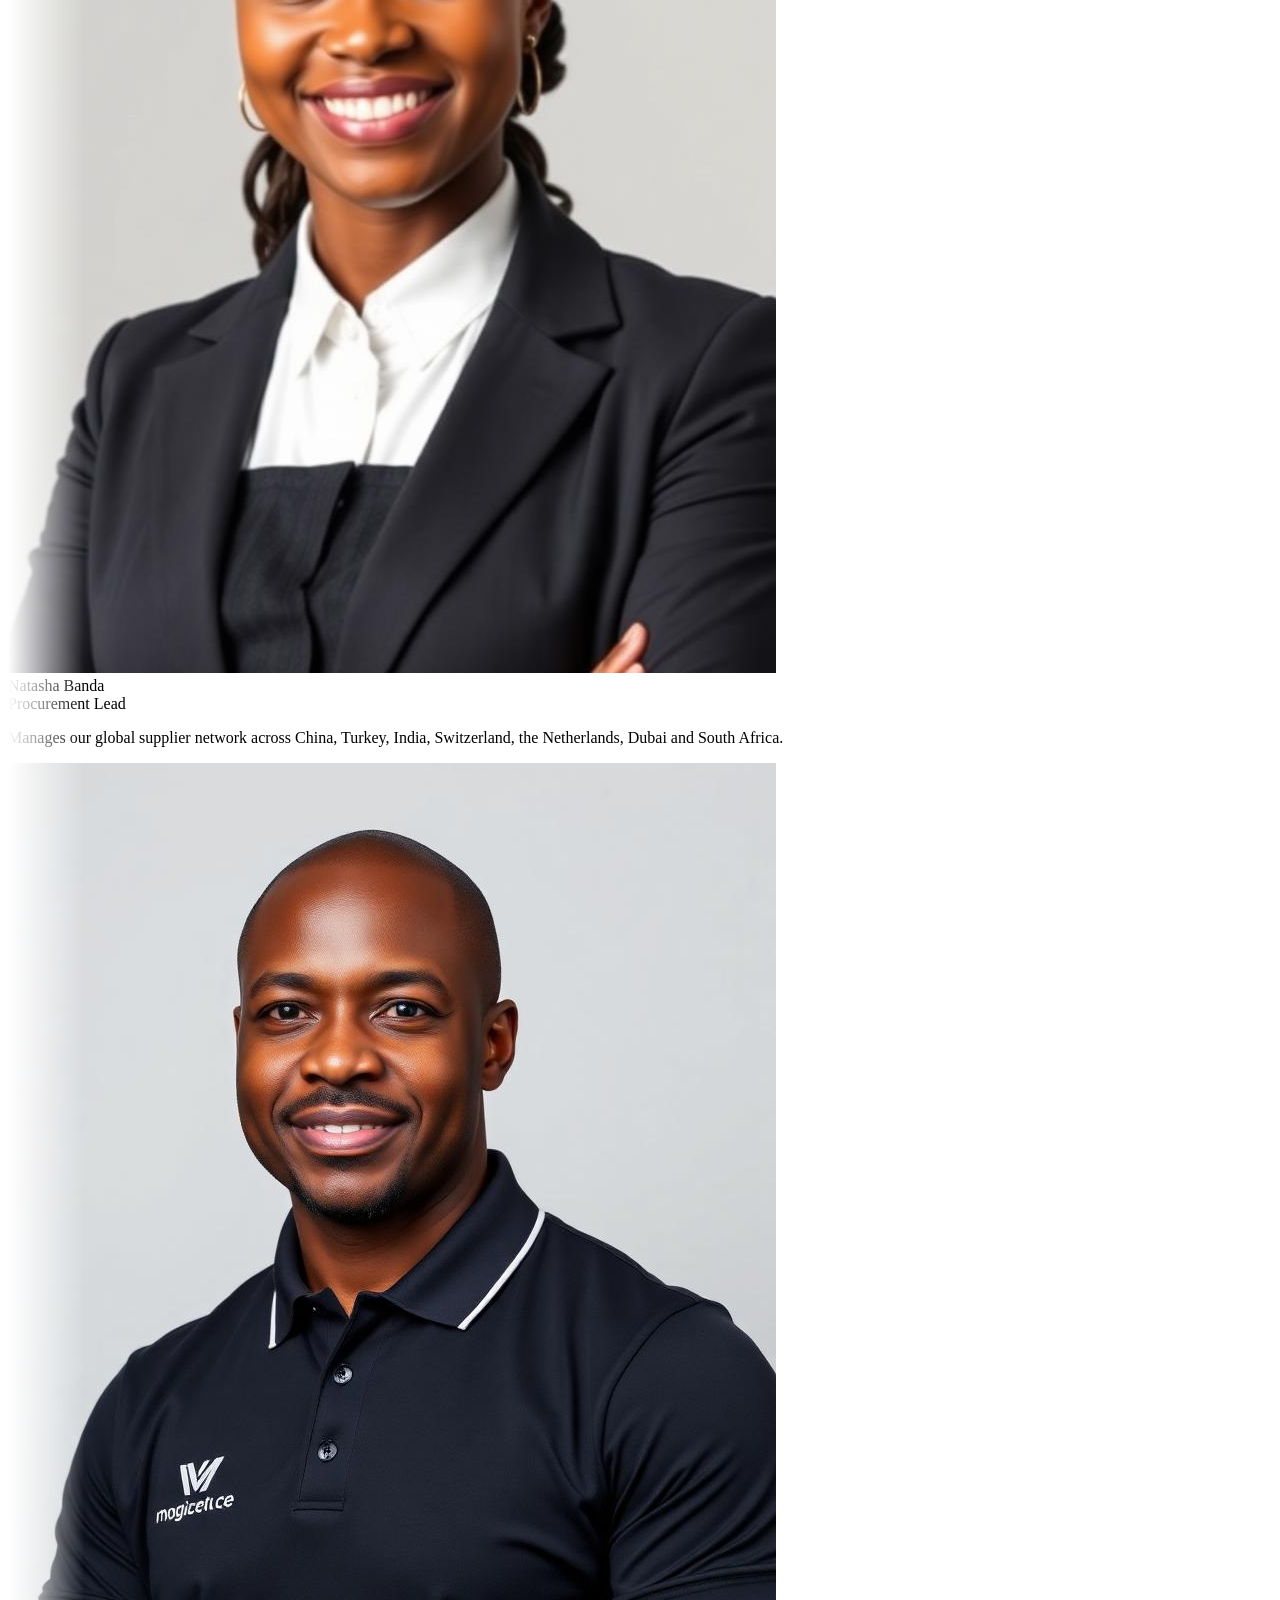
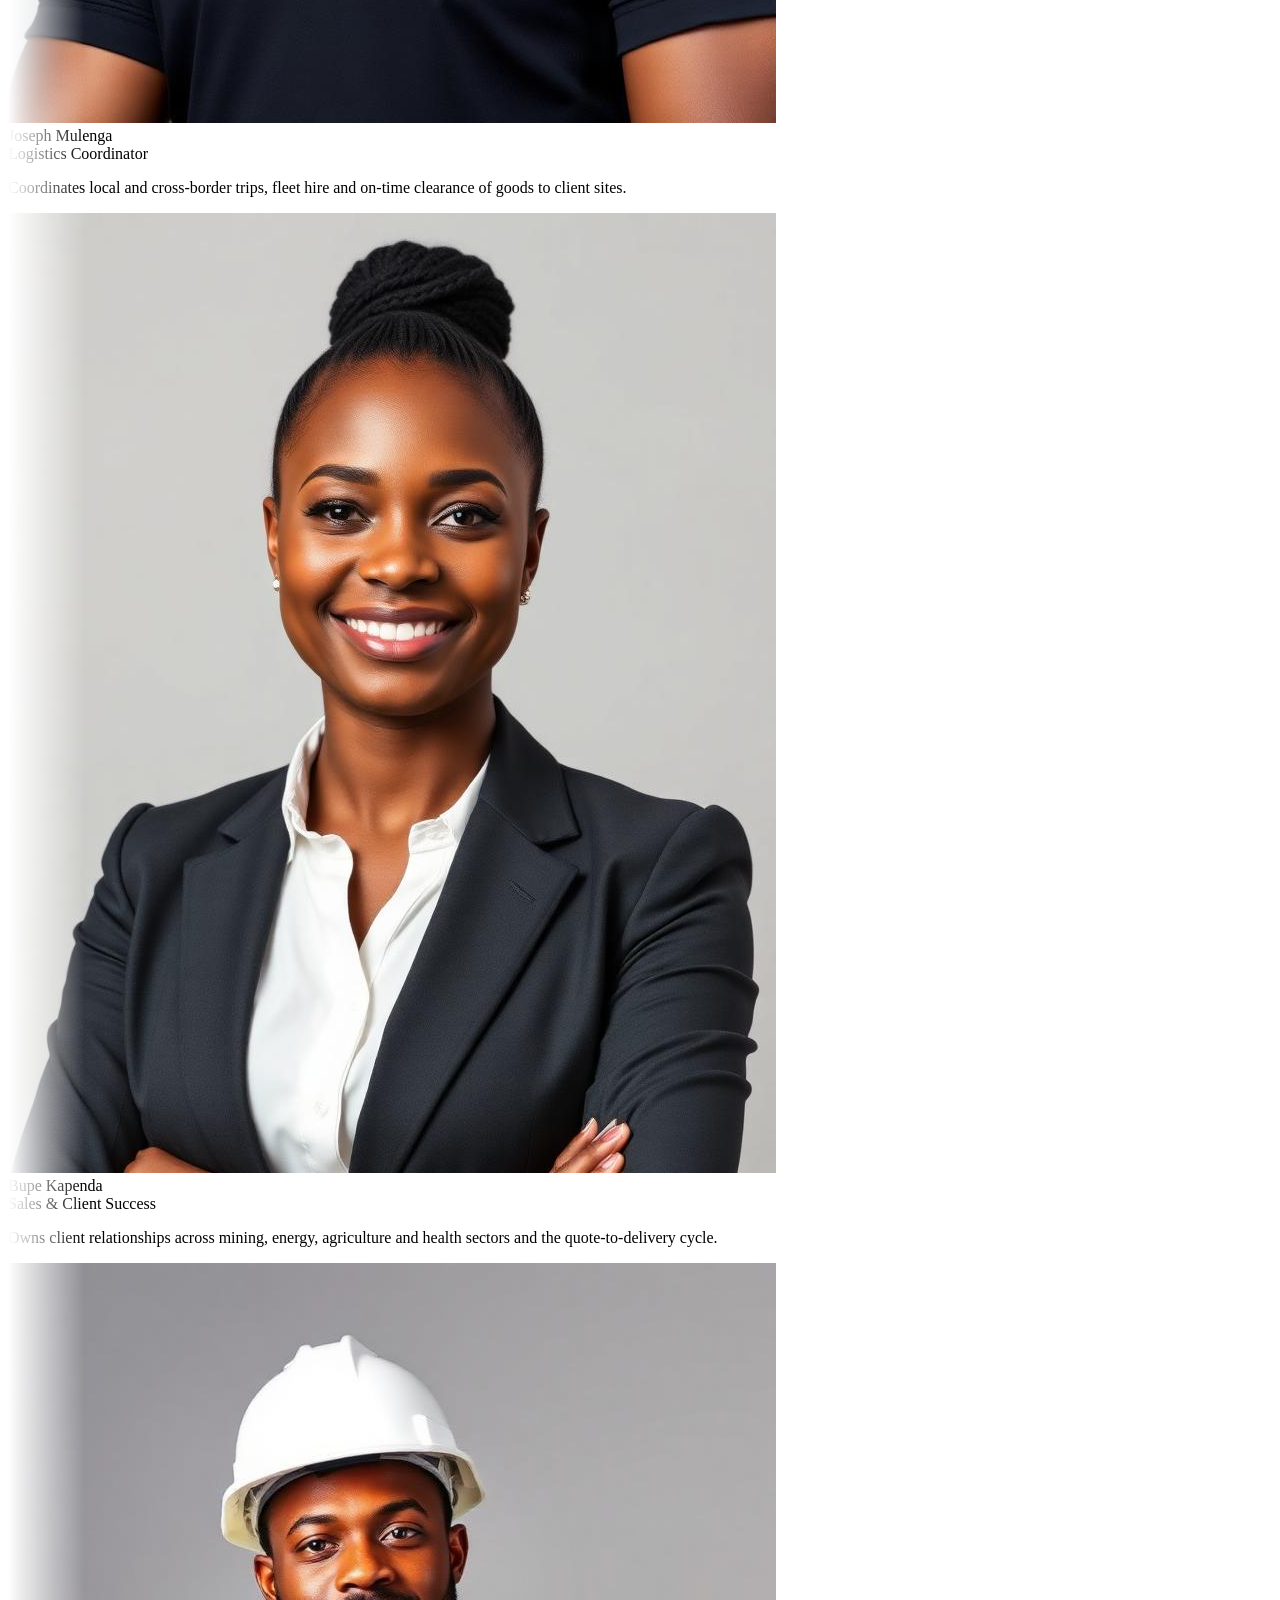
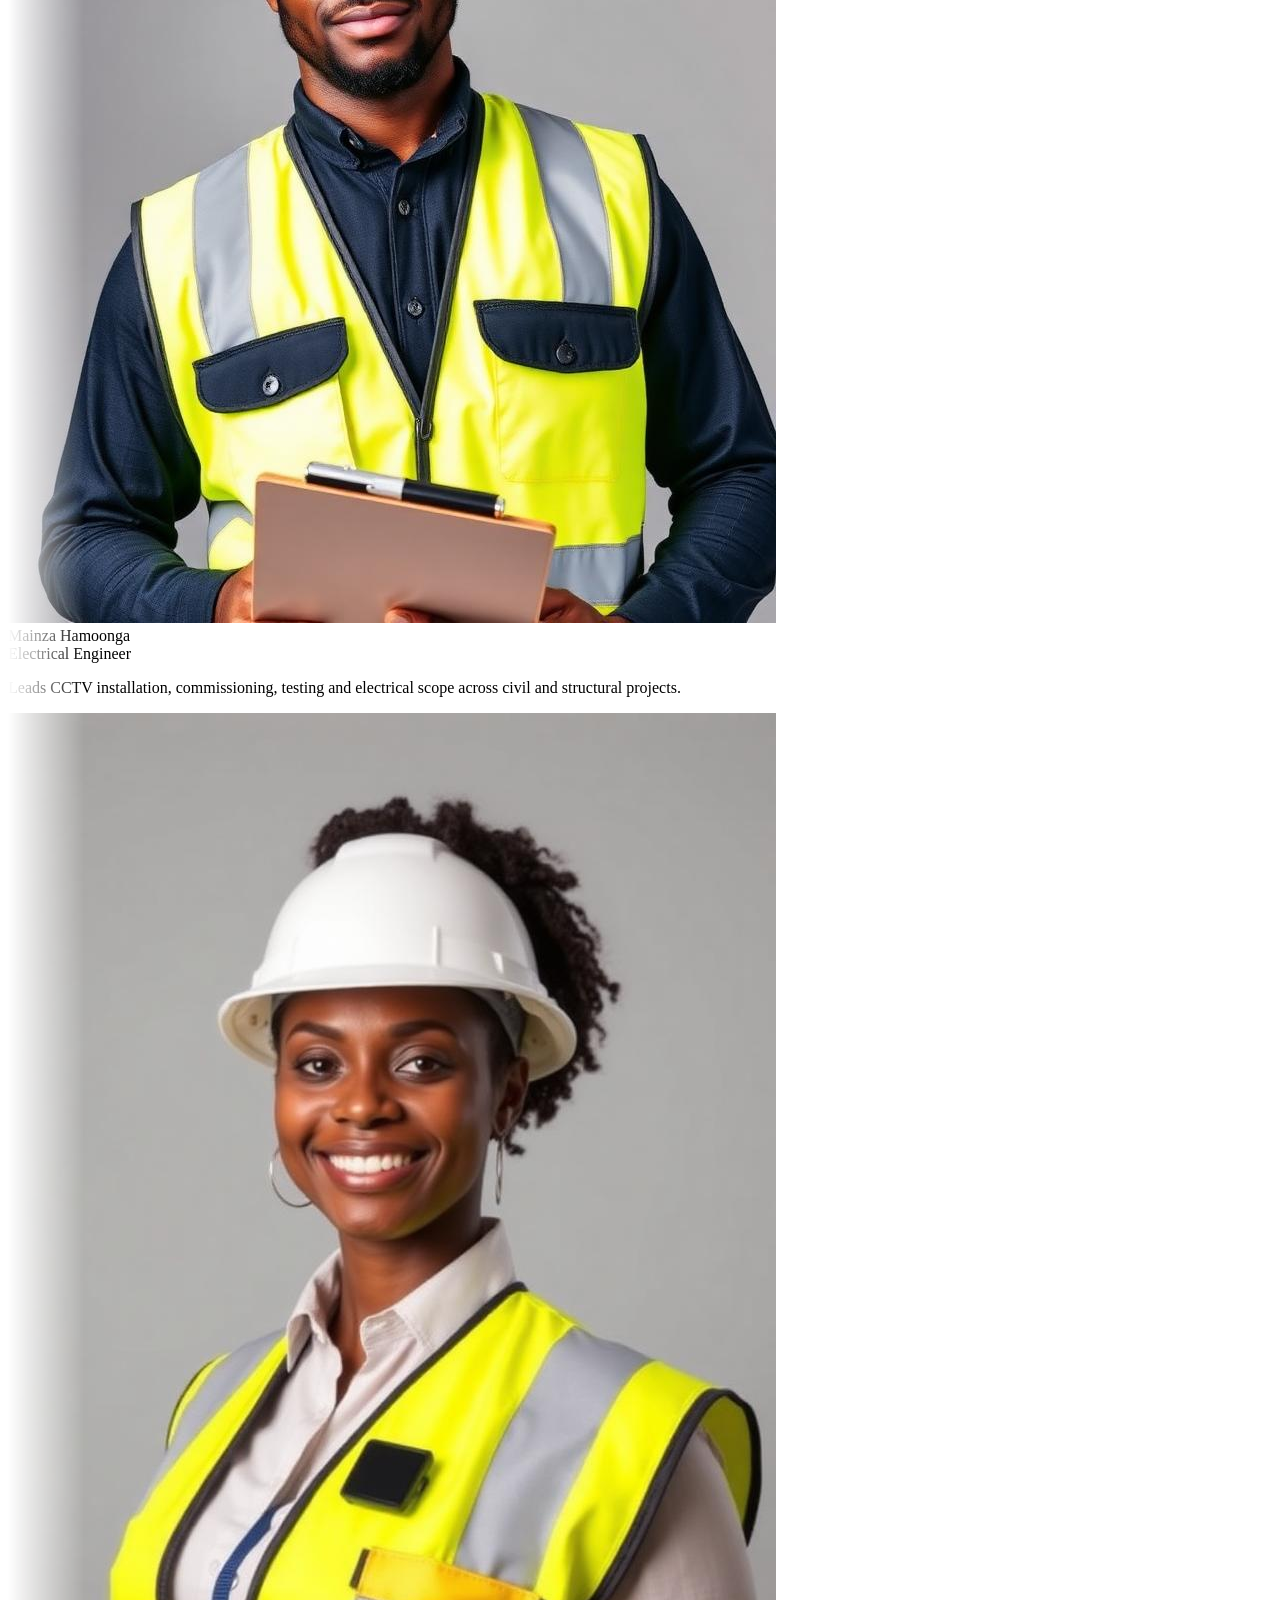
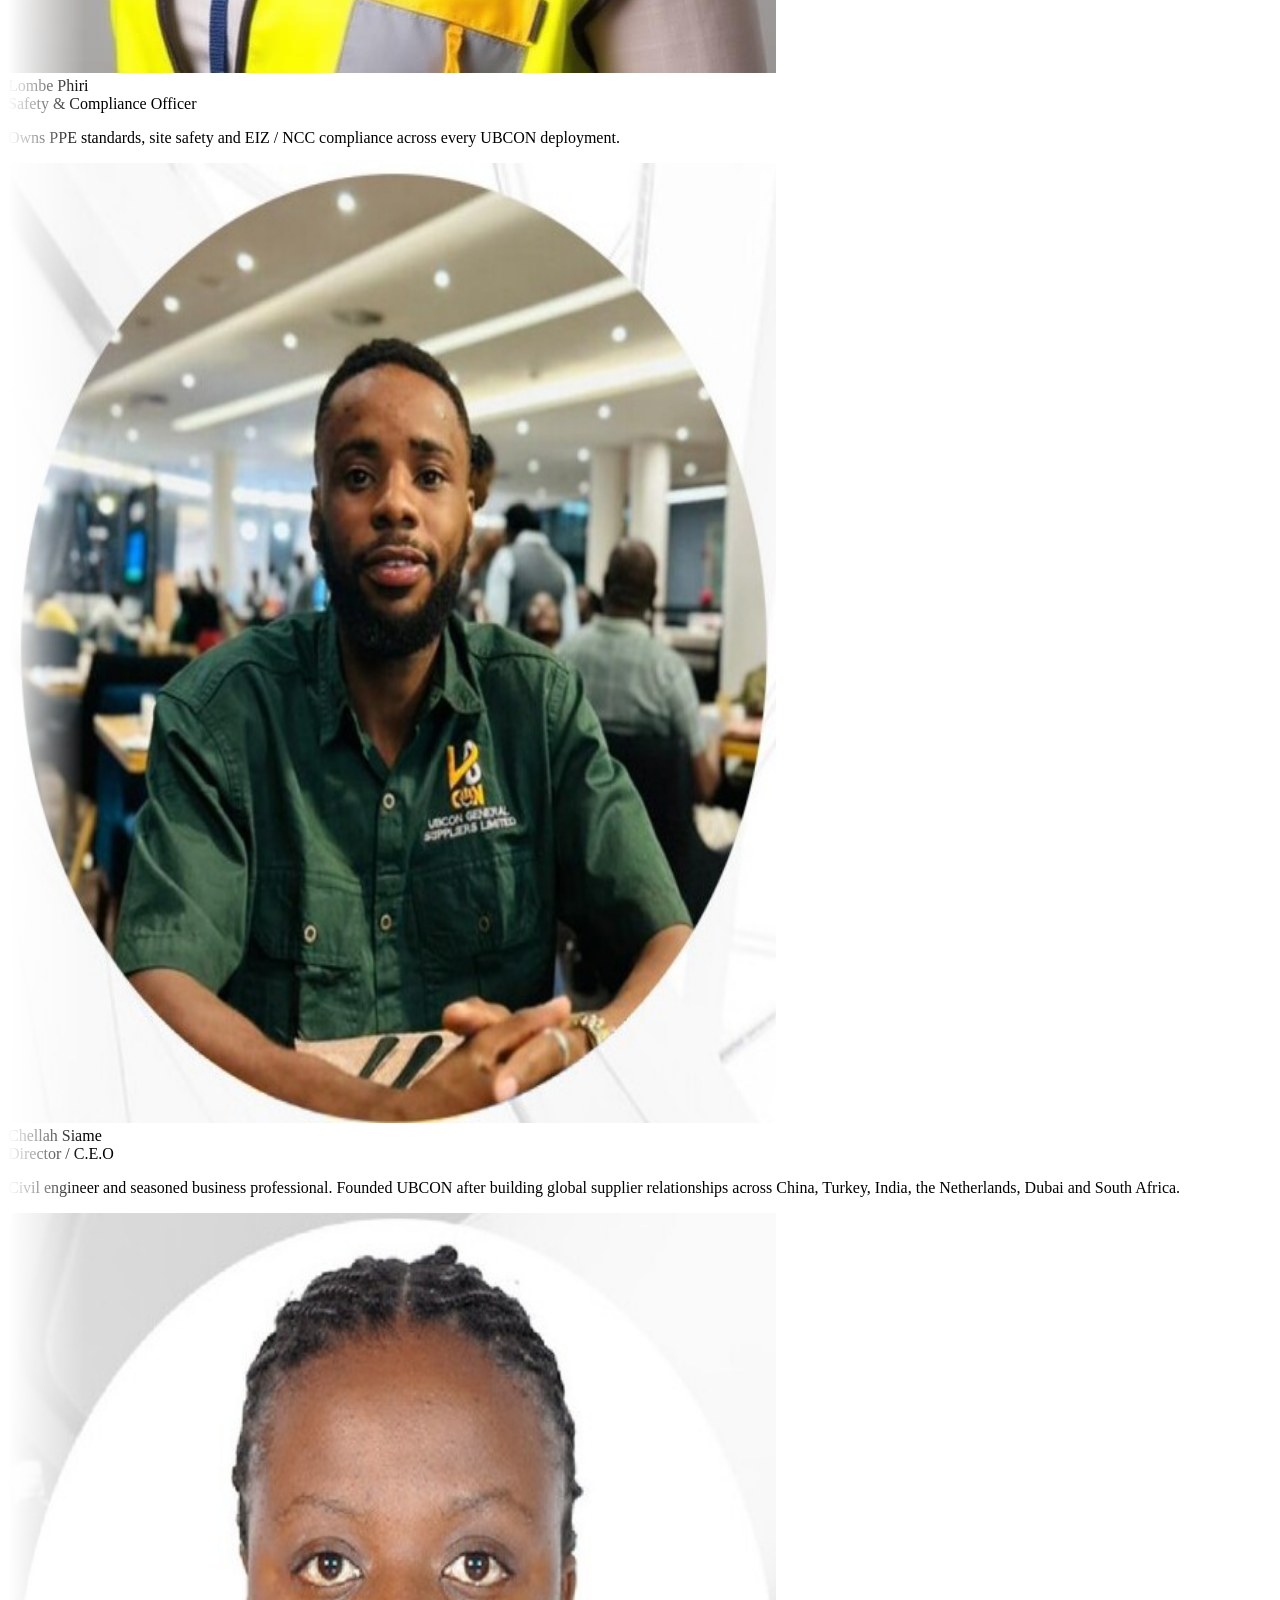
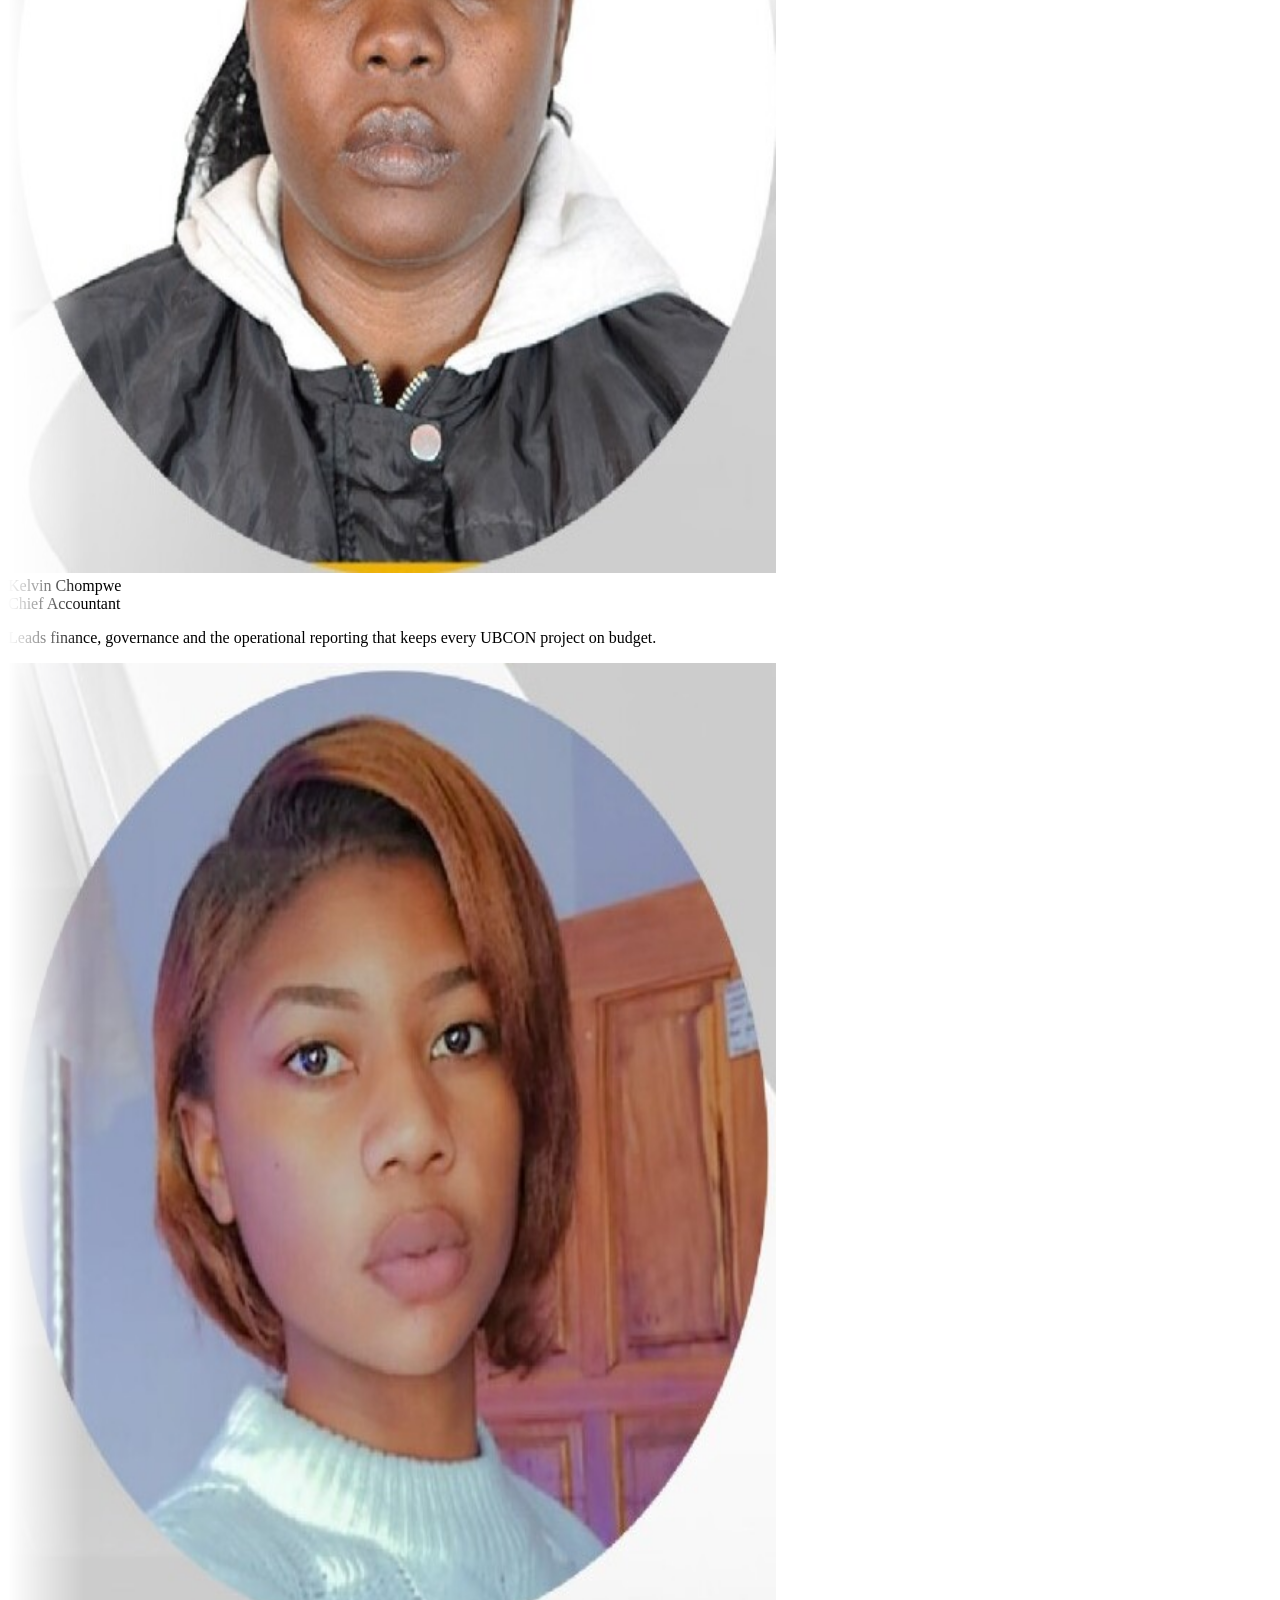
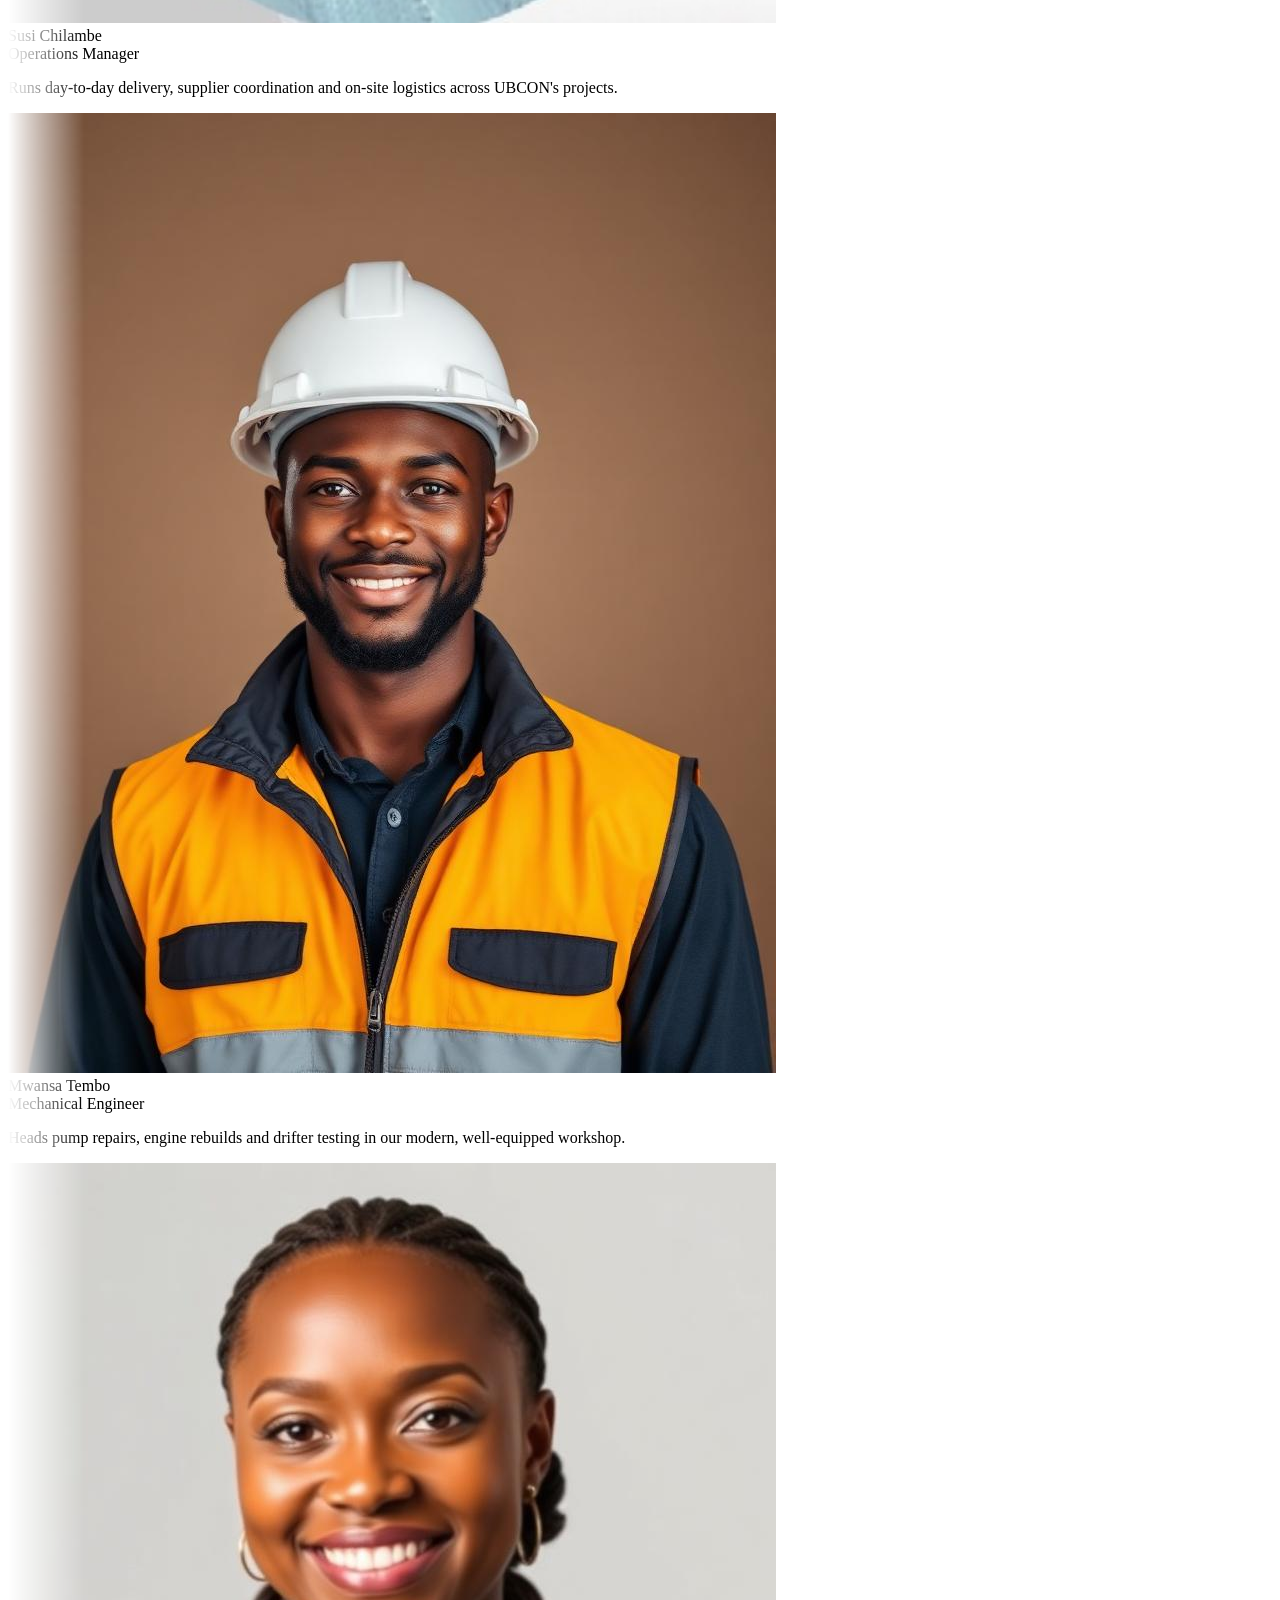
==== commit c0534224: "Add files via upload" ====
--- a/about.html
+++ b/about.html
@@ -1 +1,633 @@
-<!DOCTYPE html><html lang="en"><head><meta charSet="utf-8"/><meta name="viewport" content="width=device-width, initial-scale=1"/><link rel="preload" as="image" href="./assets/logo-Bve3m1yb.png"/><title>About UBCON — Our Story, Mission &amp; Team</title><meta name="author" content="UBCON General Suppliers Limited"/><meta property="og:type" content="website"/><meta name="twitter:card" content="summary_large_image"/><meta name="twitter:title" content="UBCON General Suppliers Limited — Engineering, Mining &amp; Logistics in Africa"/><meta name="twitter:description" content="Kalyotex web"/><meta property="og:image" content="https://pub-bb2e103a32db4e198524a2e9ed8f35b4.r2.dev/485a1bcb-48bb-4b10-b7db-06c130cf32eb/id-preview-f68d8f31--4b25a049-d885-41ef-834f-67bad23c9d49.lovable.app-1777020534360.png"/><meta name="twitter:image" content="https://pub-bb2e103a32db4e198524a2e9ed8f35b4.r2.dev/485a1bcb-48bb-4b10-b7db-06c130cf32eb/id-preview-f68d8f31--4b25a049-d885-41ef-834f-67bad23c9d49.lovable.app-1777020534360.png"/><meta name="description" content="UBCON&#x27;s founding story, mission, vision and the people delivering supply across Africa."/><meta property="og:title" content="About UBCON — Our Story &amp; Team"/><meta property="og:description" content="Meet the founder Chellah Siame and the UBCON team."/><link rel="modulepreload" href="./assets/main-BH7YW5iM.js"/><link rel="modulepreload" href="./assets/about-DGCLNYqu.js"/><link rel="modulepreload" href="./assets/AnimatedScene-B5gYwP9W.js"/><link rel="preconnect" href="https://fonts.gstatic.com" crossorigin="anonymous"/><link rel="stylesheet" href="./assets/styles-bMx9gDCo.css"/></head><body><header class="fixed inset-x-0 top-0 z-50 transition-all duration-300 bg-transparent"><div class="mx-auto flex h-16 max-w-7xl items-center justify-between px-4 sm:px-6 lg:px-8"><a href="./index.html" class="flex items-center gap-2.5 group"><img src="./assets/logo-Bve3m1yb.png" alt="UBCON General Suppliers Limited logo" class="h-10 w-10 rounded-md object-contain bg-white p-0.5 shadow-yellow"/><span class="font-display text-sm font-bold leading-tight"><span class="block">UBCON</span><span class="block text-[10px] font-medium tracking-[0.2em] text-muted-foreground">GENERAL SUPPLIERS</span></span></a><nav class="hidden items-center gap-7 md:flex"><a href="./index.html" class="underline-grow text-sm font-medium text-foreground/80 hover:text-foreground">Home</a><a data-active="true" class="underline-grow text-sm font-medium text-foreground/80 hover:text-foreground text-foreground" href="./about.html" data-status="active" aria-current="page">About</a><a href="./services.html" class="underline-grow text-sm font-medium text-foreground/80 hover:text-foreground">Services</a><a href="./portfolio.html" class="underline-grow text-sm font-medium text-foreground/80 hover:text-foreground">Portfolio</a><a href="./events.html" class="underline-grow text-sm font-medium text-foreground/80 hover:text-foreground">Events</a><a href="./contact.html" class="underline-grow text-sm font-medium text-foreground/80 hover:text-foreground">Contact</a></nav><div class="flex items-center gap-2"><button type="button" aria-label="Toggle theme" class="grid h-10 w-10 place-items-center rounded-full border border-border bg-card text-foreground transition-colors hover:bg-muted"><svg xmlns="http://www.w3.org/2000/svg" width="24" height="24" viewBox="0 0 24 24" fill="none" stroke="currentColor" stroke-width="2" stroke-linecap="round" stroke-linejoin="round" class="lucide lucide-moon h-4 w-4" aria-hidden="true"><path d="M20.985 12.486a9 9 0 1 1-9.473-9.472c.405-.022.617.46.402.803a6 6 0 0 0 8.268 8.268c.344-.215.825-.004.803.401"></path></svg></button><a href="./contact.html" class="hidden rounded-full bg-primary px-4 py-2 text-sm font-semibold text-primary-foreground shadow-yellow transition-transform hover:-translate-y-0.5 sm:inline-flex">Get a quote</a><button type="button" aria-label="Toggle menu" class="grid h-10 w-10 place-items-center rounded-full border border-border md:hidden"><svg xmlns="http://www.w3.org/2000/svg" width="24" height="24" viewBox="0 0 24 24" fill="none" stroke="currentColor" stroke-width="2" stroke-linecap="round" stroke-linejoin="round" class="lucide lucide-menu h-4 w-4" aria-hidden="true"><path d="M4 5h16"></path><path d="M4 12h16"></path><path d="M4 19h16"></path></svg></button></div></div><div class="overflow-hidden border-t border-border bg-background md:hidden max-h-0 opacity-0" style="transition:max-height .35s ease, opacity .25s ease"><nav class="flex flex-col gap-1 px-4 py-4 sm:px-6"><a href="./index.html" class="rounded-md px-3 py-3 text-base font-medium text-foreground/80 hover:bg-muted hover:text-foreground">Home</a><a class="rounded-md px-3 py-3 text-base font-medium text-foreground/80 hover:bg-muted hover:text-foreground bg-muted text-foreground" href="./about.html" data-status="active" aria-current="page">About</a><a href="./services.html" class="rounded-md px-3 py-3 text-base font-medium text-foreground/80 hover:bg-muted hover:text-foreground">Services</a><a href="./portfolio.html" class="rounded-md px-3 py-3 text-base font-medium text-foreground/80 hover:bg-muted hover:text-foreground">Portfolio</a><a href="./events.html" class="rounded-md px-3 py-3 text-base font-medium text-foreground/80 hover:bg-muted hover:text-foreground">Events</a><a href="./contact.html" class="rounded-md px-3 py-3 text-base font-medium text-foreground/80 hover:bg-muted hover:text-foreground">Contact</a><a href="./contact.html" class="mt-2 rounded-full bg-primary px-4 py-3 text-center text-sm font-semibold text-primary-foreground shadow-yellow">Get a quote</a></nav></div></header><main><!--$--><section class="relative pt-32 pb-16 sm:pt-40"><div class="absolute inset-0 bg-grid opacity-40"></div><div class="relative mx-auto max-w-7xl px-4 sm:px-6 lg:px-8"><div class="text-xs font-semibold uppercase tracking-[0.25em] text-primary">About UBCON</div><h1 class="reveal mt-3 max-w-4xl font-display text-5xl font-extrabold leading-[1.05] sm:text-6xl text-balance">A Zambian supplier built for <span class="text-primary">Africa&#x27;s industrial future.</span></h1><p class="reveal mt-6 max-w-2xl text-base leading-relaxed text-muted-foreground sm:text-lg">Incorporated with PACRA on 9 March 2022, UBCON is a multi-disciplined company offering engineering services, logistics, and the supply of mechanical, electrical, health, fuel, fertilizer and crops products.</p></div></section><section class="py-16 sm:py-24"><div class="mx-auto grid max-w-7xl gap-12 px-4 sm:px-6 lg:grid-cols-2 lg:px-8"><div><div class="text-xs font-semibold uppercase tracking-[0.25em] text-primary">Our story</div><h2 class="reveal mt-3 font-display text-4xl font-extrabold sm:text-5xl text-balance">How we started.</h2><p class="reveal mt-6 text-foreground/80 leading-relaxed">Chellah Siame, although young and energetic, is a seasoned business professional and civil engineer. Coming from a family doing well in business, he fell in love with serving his community through innovation. After visiting China, Thailand, Kenya, Ethiopia and Malaysia, he sharpened his supply-chain and engineering skills and built strong relationships with manufacturers across China, Turkey, India, Switzerland, the Netherlands, Dubai and South Africa.</p><p class="reveal mt-4 text-foreground/80 leading-relaxed">With a passion for people and service delivery, he founded UBCON together with a brilliant team from different backgrounds — united by the same work ethics — to deliver promised products to governments and private sectors in Africa.</p></div><div class="grid grid-cols-2 gap-4"><div class="reveal rounded-2xl border border-border bg-card p-6" style="transition-delay:0ms"><div class="text-xs font-semibold uppercase tracking-[0.2em] text-primary">Mission</div><p class="mt-3 text-sm leading-relaxed text-foreground/80">Supply the African people with affordable services and quality products that make their work easier and more beneficial.</p></div><div class="reveal rounded-2xl border border-border bg-card p-6" style="transition-delay:60ms"><div class="text-xs font-semibold uppercase tracking-[0.2em] text-primary">Vision</div><p class="mt-3 text-sm leading-relaxed text-foreground/80">To be the leading supplier in the sub-Saharan region, in good books with our esteemed clients at all costs.</p></div><div class="reveal rounded-2xl border border-border bg-card p-6" style="transition-delay:120ms"><div class="text-xs font-semibold uppercase tracking-[0.2em] text-primary">Beliefs</div><p class="mt-3 text-sm leading-relaxed text-foreground/80">We believe in teamwork and working extra hard to achieve any milestone with the projects we undertake.</p></div><div class="reveal rounded-2xl border border-border bg-card p-6" style="transition-delay:180ms"><div class="text-xs font-semibold uppercase tracking-[0.2em] text-primary">Values</div><p class="mt-3 text-sm leading-relaxed text-foreground/80">Time, trust, excellence, accountability, collaboration, service, innovation and gratitude.</p></div></div></div></section><section id="team" class="py-16 sm:py-24"><div class="mx-auto max-w-7xl px-4 sm:px-6 lg:px-8"><div class="text-xs font-semibold uppercase tracking-[0.25em] text-primary">Our brilliant team</div><h2 class="reveal mt-3 max-w-3xl font-display text-4xl font-extrabold sm:text-5xl text-balance">People behind every UBCON delivery.</h2><p class="reveal mt-4 max-w-2xl text-sm text-muted-foreground">A brilliant, multi-disciplinary team — engineers, accountants, procurement, logistics and safety specialists — united by the same work ethics.</p></div><div class="ubcon-marquee-wrapper relative mt-14 overflow-hidden" style="mask-image:linear-gradient(to right, transparent 0, black 6%, black 94%, transparent 100%);-webkit-mask-image:linear-gradient(to right, transparent 0, black 6%, black 94%, transparent 100%)"><div class="ubcon-marquee gap-6 px-4"><article class="group w-[280px] shrink-0 overflow-hidden rounded-3xl border border-border bg-card sm:w-[320px]"><div class="aspect-[4/5] overflow-hidden bg-muted"><img src="./assets/chellah-DirNISIu.jpg" alt="Chellah Siame" loading="lazy" width="768" height="960" class="h-full w-full object-cover transition-transform duration-700 group-hover:scale-105"/></div><div class="p-6"><div class="font-display text-xl font-bold">Chellah Siame</div><div class="text-xs uppercase tracking-[0.2em] text-primary">Director / C.E.O</div><p class="mt-3 text-sm leading-relaxed text-muted-foreground line-clamp-3">Civil engineer and seasoned business professional. Founded UBCON after building global supplier relationships across China, Turkey, India, the Netherlands, Dubai and South Africa.</p></div></article><article class="group w-[280px] shrink-0 overflow-hidden rounded-3xl border border-border bg-card sm:w-[320px]"><div class="aspect-[4/5] overflow-hidden bg-muted"><img src="./assets/kelvin-DR5RMeOu.jpg" alt="Kelvin Chompwe" loading="lazy" width="768" height="960" class="h-full w-full object-cover transition-transform duration-700 group-hover:scale-105"/></div><div class="p-6"><div class="font-display text-xl font-bold">Kelvin Chompwe</div><div class="text-xs uppercase tracking-[0.2em] text-primary">Chief Accountant</div><p class="mt-3 text-sm leading-relaxed text-muted-foreground line-clamp-3">Leads finance, governance and the operational reporting that keeps every UBCON project on budget.</p></div></article><article class="group w-[280px] shrink-0 overflow-hidden rounded-3xl border border-border bg-card sm:w-[320px]"><div class="aspect-[4/5] overflow-hidden bg-muted"><img src="./assets/susi-B3rn5Tql.jpg" alt="Susi Chilambe" loading="lazy" width="768" height="960" class="h-full w-full object-cover transition-transform duration-700 group-hover:scale-105"/></div><div class="p-6"><div class="font-display text-xl font-bold">Susi Chilambe</div><div class="text-xs uppercase tracking-[0.2em] text-primary">Operations Manager</div><p class="mt-3 text-sm leading-relaxed text-muted-foreground line-clamp-3">Runs day-to-day delivery, supplier coordination and on-site logistics across UBCON&#x27;s projects.</p></div></article><article class="group w-[280px] shrink-0 overflow-hidden rounded-3xl border border-border bg-card sm:w-[320px]"><div class="aspect-[4/5] overflow-hidden bg-muted"><img src="./assets/engineer-1-BiGupgB4.jpg" alt="Mwansa Tembo" loading="lazy" width="768" height="960" class="h-full w-full object-cover transition-transform duration-700 group-hover:scale-105"/></div><div class="p-6"><div class="font-display text-xl font-bold">Mwansa Tembo</div><div class="text-xs uppercase tracking-[0.2em] text-primary">Mechanical Engineer</div><p class="mt-3 text-sm leading-relaxed text-muted-foreground line-clamp-3">Heads pump repairs, engine rebuilds and drifter testing in our modern, well-equipped workshop.</p></div></article><article class="group w-[280px] shrink-0 overflow-hidden rounded-3xl border border-border bg-card sm:w-[320px]"><div class="aspect-[4/5] overflow-hidden bg-muted"><img src="./assets/procurement-Zrfde7hH.jpg" alt="Natasha Banda" loading="lazy" width="768" height="960" class="h-full w-full object-cover transition-transform duration-700 group-hover:scale-105"/></div><div class="p-6"><div class="font-display text-xl font-bold">Natasha Banda</div><div class="text-xs uppercase tracking-[0.2em] text-primary">Procurement Lead</div><p class="mt-3 text-sm leading-relaxed text-muted-foreground line-clamp-3">Manages our global supplier network across China, Turkey, India, Switzerland, the Netherlands, Dubai and South Africa.</p></div></article><article class="group w-[280px] shrink-0 overflow-hidden rounded-3xl border border-border bg-card sm:w-[320px]"><div class="aspect-[4/5] overflow-hidden bg-muted"><img src="./assets/logistics-BJ3gVvCf.jpg" alt="Joseph Mulenga" loading="lazy" width="768" height="960" class="h-full w-full object-cover transition-transform duration-700 group-hover:scale-105"/></div><div class="p-6"><div class="font-display text-xl font-bold">Joseph Mulenga</div><div class="text-xs uppercase tracking-[0.2em] text-primary">Logistics Coordinator</div><p class="mt-3 text-sm leading-relaxed text-muted-foreground line-clamp-3">Coordinates local and cross-border trips, fleet hire and on-time clearance of goods to client sites.</p></div></article><article class="group w-[280px] shrink-0 overflow-hidden rounded-3xl border border-border bg-card sm:w-[320px]"><div class="aspect-[4/5] overflow-hidden bg-muted"><img src="./assets/sales-CZZMS0V2.jpg" alt="Bupe Kapenda" loading="lazy" width="768" height="960" class="h-full w-full object-cover transition-transform duration-700 group-hover:scale-105"/></div><div class="p-6"><div class="font-display text-xl font-bold">Bupe Kapenda</div><div class="text-xs uppercase tracking-[0.2em] text-primary">Sales &amp; Client Success</div><p class="mt-3 text-sm leading-relaxed text-muted-foreground line-clamp-3">Owns client relationships across mining, energy, agriculture and health sectors and the quote-to-delivery cycle.</p></div></article><article class="group w-[280px] shrink-0 overflow-hidden rounded-3xl border border-border bg-card sm:w-[320px]"><div class="aspect-[4/5] overflow-hidden bg-muted"><img src="./assets/electrical-B_MuGjTQ.jpg" alt="Mainza Hamoonga" loading="lazy" width="768" height="960" class="h-full w-full object-cover transition-transform duration-700 group-hover:scale-105"/></div><div class="p-6"><div class="font-display text-xl font-bold">Mainza Hamoonga</div><div class="text-xs uppercase tracking-[0.2em] text-primary">Electrical Engineer</div><p class="mt-3 text-sm leading-relaxed text-muted-foreground line-clamp-3">Leads CCTV installation, commissioning, testing and electrical scope across civil and structural projects.</p></div></article><article class="group w-[280px] shrink-0 overflow-hidden rounded-3xl border border-border bg-card sm:w-[320px]"><div class="aspect-[4/5] overflow-hidden bg-muted"><img src="./assets/safety-D95t5UPS.jpg" alt="Lombe Phiri" loading="lazy" width="768" height="960" class="h-full w-full object-cover transition-transform duration-700 group-hover:scale-105"/></div><div class="p-6"><div class="font-display text-xl font-bold">Lombe Phiri</div><div class="text-xs uppercase tracking-[0.2em] text-primary">Safety &amp; Compliance Officer</div><p class="mt-3 text-sm leading-relaxed text-muted-foreground line-clamp-3">Owns PPE standards, site safety and EIZ / NCC compliance across every UBCON deployment.</p></div></article><article class="group w-[280px] shrink-0 overflow-hidden rounded-3xl border border-border bg-card sm:w-[320px]"><div class="aspect-[4/5] overflow-hidden bg-muted"><img src="./assets/chellah-DirNISIu.jpg" alt="Chellah Siame" loading="lazy" width="768" height="960" class="h-full w-full object-cover transition-transform duration-700 group-hover:scale-105"/></div><div class="p-6"><div class="font-display text-xl font-bold">Chellah Siame</div><div class="text-xs uppercase tracking-[0.2em] text-primary">Director / C.E.O</div><p class="mt-3 text-sm leading-relaxed text-muted-foreground line-clamp-3">Civil engineer and seasoned business professional. Founded UBCON after building global supplier relationships across China, Turkey, India, the Netherlands, Dubai and South Africa.</p></div></article><article class="group w-[280px] shrink-0 overflow-hidden rounded-3xl border border-border bg-card sm:w-[320px]"><div class="aspect-[4/5] overflow-hidden bg-muted"><img src="./assets/kelvin-DR5RMeOu.jpg" alt="Kelvin Chompwe" loading="lazy" width="768" height="960" class="h-full w-full object-cover transition-transform duration-700 group-hover:scale-105"/></div><div class="p-6"><div class="font-display text-xl font-bold">Kelvin Chompwe</div><div class="text-xs uppercase tracking-[0.2em] text-primary">Chief Accountant</div><p class="mt-3 text-sm leading-relaxed text-muted-foreground line-clamp-3">Leads finance, governance and the operational reporting that keeps every UBCON project on budget.</p></div></article><article class="group w-[280px] shrink-0 overflow-hidden rounded-3xl border border-border bg-card sm:w-[320px]"><div class="aspect-[4/5] overflow-hidden bg-muted"><img src="./assets/susi-B3rn5Tql.jpg" alt="Susi Chilambe" loading="lazy" width="768" height="960" class="h-full w-full object-cover transition-transform duration-700 group-hover:scale-105"/></div><div class="p-6"><div class="font-display text-xl font-bold">Susi Chilambe</div><div class="text-xs uppercase tracking-[0.2em] text-primary">Operations Manager</div><p class="mt-3 text-sm leading-relaxed text-muted-foreground line-clamp-3">Runs day-to-day delivery, supplier coordination and on-site logistics across UBCON&#x27;s projects.</p></div></article><article class="group w-[280px] shrink-0 overflow-hidden rounded-3xl border border-border bg-card sm:w-[320px]"><div class="aspect-[4/5] overflow-hidden bg-muted"><img src="./assets/engineer-1-BiGupgB4.jpg" alt="Mwansa Tembo" loading="lazy" width="768" height="960" class="h-full w-full object-cover transition-transform duration-700 group-hover:scale-105"/></div><div class="p-6"><div class="font-display text-xl font-bold">Mwansa Tembo</div><div class="text-xs uppercase tracking-[0.2em] text-primary">Mechanical Engineer</div><p class="mt-3 text-sm leading-relaxed text-muted-foreground line-clamp-3">Heads pump repairs, engine rebuilds and drifter testing in our modern, well-equipped workshop.</p></div></article><article class="group w-[280px] shrink-0 overflow-hidden rounded-3xl border border-border bg-card sm:w-[320px]"><div class="aspect-[4/5] overflow-hidden bg-muted"><img src="./assets/procurement-Zrfde7hH.jpg" alt="Natasha Banda" loading="lazy" width="768" height="960" class="h-full w-full object-cover transition-transform duration-700 group-hover:scale-105"/></div><div class="p-6"><div class="font-display text-xl font-bold">Natasha Banda</div><div class="text-xs uppercase tracking-[0.2em] text-primary">Procurement Lead</div><p class="mt-3 text-sm leading-relaxed text-muted-foreground line-clamp-3">Manages our global supplier network across China, Turkey, India, Switzerland, the Netherlands, Dubai and South Africa.</p></div></article><article class="group w-[280px] shrink-0 overflow-hidden rounded-3xl border border-border bg-card sm:w-[320px]"><div class="aspect-[4/5] overflow-hidden bg-muted"><img src="./assets/logistics-BJ3gVvCf.jpg" alt="Joseph Mulenga" loading="lazy" width="768" height="960" class="h-full w-full object-cover transition-transform duration-700 group-hover:scale-105"/></div><div class="p-6"><div class="font-display text-xl font-bold">Joseph Mulenga</div><div class="text-xs uppercase tracking-[0.2em] text-primary">Logistics Coordinator</div><p class="mt-3 text-sm leading-relaxed text-muted-foreground line-clamp-3">Coordinates local and cross-border trips, fleet hire and on-time clearance of goods to client sites.</p></div></article><article class="group w-[280px] shrink-0 overflow-hidden rounded-3xl border border-border bg-card sm:w-[320px]"><div class="aspect-[4/5] overflow-hidden bg-muted"><img src="./assets/sales-CZZMS0V2.jpg" alt="Bupe Kapenda" loading="lazy" width="768" height="960" class="h-full w-full object-cover transition-transform duration-700 group-hover:scale-105"/></div><div class="p-6"><div class="font-display text-xl font-bold">Bupe Kapenda</div><div class="text-xs uppercase tracking-[0.2em] text-primary">Sales &amp; Client Success</div><p class="mt-3 text-sm leading-relaxed text-muted-foreground line-clamp-3">Owns client relationships across mining, energy, agriculture and health sectors and the quote-to-delivery cycle.</p></div></article><article class="group w-[280px] shrink-0 overflow-hidden rounded-3xl border border-border bg-card sm:w-[320px]"><div class="aspect-[4/5] overflow-hidden bg-muted"><img src="./assets/electrical-B_MuGjTQ.jpg" alt="Mainza Hamoonga" loading="lazy" width="768" height="960" class="h-full w-full object-cover transition-transform duration-700 group-hover:scale-105"/></div><div class="p-6"><div class="font-display text-xl font-bold">Mainza Hamoonga</div><div class="text-xs uppercase tracking-[0.2em] text-primary">Electrical Engineer</div><p class="mt-3 text-sm leading-relaxed text-muted-foreground line-clamp-3">Leads CCTV installation, commissioning, testing and electrical scope across civil and structural projects.</p></div></article><article class="group w-[280px] shrink-0 overflow-hidden rounded-3xl border border-border bg-card sm:w-[320px]"><div class="aspect-[4/5] overflow-hidden bg-muted"><img src="./assets/safety-D95t5UPS.jpg" alt="Lombe Phiri" loading="lazy" width="768" height="960" class="h-full w-full object-cover transition-transform duration-700 group-hover:scale-105"/></div><div class="p-6"><div class="font-display text-xl font-bold">Lombe Phiri</div><div class="text-xs uppercase tracking-[0.2em] text-primary">Safety &amp; Compliance Officer</div><p class="mt-3 text-sm leading-relaxed text-muted-foreground line-clamp-3">Owns PPE standards, site safety and EIZ / NCC compliance across every UBCON deployment.</p></div></article></div></div></section><!--/$--></main><footer class="relative mt-32 border-t border-border bg-secondary text-secondary-foreground"><div class="ubcon-stripe absolute inset-x-0 top-0 h-1 opacity-90"></div><div class="mx-auto grid max-w-7xl gap-12 px-4 py-16 sm:px-6 lg:grid-cols-4 lg:px-8"><div class="lg:col-span-2"><div class="flex items-center gap-3"><img src="./assets/logo-Bve3m1yb.png" alt="UBCON logo" class="h-11 w-11 rounded-md object-contain bg-white p-0.5"/><div><div class="font-display text-base font-bold">UBCON</div><div class="text-[11px] tracking-[0.22em] text-secondary-foreground/60">GENERAL SUPPLIERS LIMITED</div></div></div><p class="mt-5 max-w-md text-sm leading-relaxed text-secondary-foreground/70">A multi-disciplined Zambian supplier of engineering, mining, energy, agriculture, health and safety solutions across sub-Saharan Africa.</p><div class="mt-6 flex gap-4 text-xs uppercase tracking-widest text-secondary-foreground/60"><span>PACRA Registered</span><span>·</span><span>EIZ Licensed</span><span>·</span><span>NCC C3</span></div></div><div><div class="text-xs font-semibold uppercase tracking-[0.2em] text-primary">Sitemap</div><ul class="mt-4 space-y-2 text-sm"><li><a href="./index.html" class="text-secondary-foreground/80 hover:text-primary">Home</a></li><li><a class="text-secondary-foreground/80 hover:text-primary active" href="./about.html" data-status="active" aria-current="page">About</a></li><li><a href="./services.html" class="text-secondary-foreground/80 hover:text-primary">Services</a></li><li><a href="./portfolio.html" class="text-secondary-foreground/80 hover:text-primary">Portfolio</a></li><li><a href="./events.html" class="text-secondary-foreground/80 hover:text-primary">Events</a></li><li><a href="./contact.html" class="text-secondary-foreground/80 hover:text-primary">Contact</a></li></ul></div><div><div class="text-xs font-semibold uppercase tracking-[0.2em] text-primary">Get in touch</div><ul class="mt-4 space-y-3 text-sm text-secondary-foreground/80"><li class="flex items-start gap-3"><svg xmlns="http://www.w3.org/2000/svg" width="24" height="24" viewBox="0 0 24 24" fill="none" stroke="currentColor" stroke-width="2" stroke-linecap="round" stroke-linejoin="round" class="lucide lucide-phone mt-0.5 h-4 w-4 text-primary" aria-hidden="true"><path d="M13.832 16.568a1 1 0 0 0 1.213-.303l.355-.465A2 2 0 0 1 17 15h3a2 2 0 0 1 2 2v3a2 2 0 0 1-2 2A18 18 0 0 1 2 4a2 2 0 0 1 2-2h3a2 2 0 0 1 2 2v3a2 2 0 0 1-.8 1.6l-.468.351a1 1 0 0 0-.292 1.233 14 14 0 0 0 6.392 6.384"></path></svg><a href="tel:+260769055719">+260 769 055 719</a></li><li class="flex items-start gap-3"><svg xmlns="http://www.w3.org/2000/svg" width="24" height="24" viewBox="0 0 24 24" fill="none" stroke="currentColor" stroke-width="2" stroke-linecap="round" stroke-linejoin="round" class="lucide lucide-mail mt-0.5 h-4 w-4 text-primary" aria-hidden="true"><path d="m22 7-8.991 5.727a2 2 0 0 1-2.009 0L2 7"></path><rect x="2" y="4" width="20" height="16" rx="2"></rect></svg><a href="mailto:ubconsuppliers@gmail.com">ubconsuppliers@gmail.com</a></li><li class="flex items-start gap-3"><svg xmlns="http://www.w3.org/2000/svg" width="24" height="24" viewBox="0 0 24 24" fill="none" stroke="currentColor" stroke-width="2" stroke-linecap="round" stroke-linejoin="round" class="lucide lucide-map-pin mt-0.5 h-4 w-4 text-primary" aria-hidden="true"><path d="M20 10c0 4.993-5.539 10.193-7.399 11.799a1 1 0 0 1-1.202 0C9.539 20.193 4 14.993 4 10a8 8 0 0 1 16 0"></path><circle cx="12" cy="10" r="3"></circle></svg><span>Lusaka, Zambia</span></li></ul></div></div><div class="border-t border-white/5"><div class="mx-auto flex max-w-7xl flex-col items-center justify-between gap-3 px-4 py-6 text-xs text-secondary-foreground/60 sm:flex-row sm:px-6 lg:px-8"><span>© <!-- -->2026<!-- --> UBCON General Suppliers Limited. All rights reserved.</span><span>Built with precision for Africa&#x27;s industrial future.</span></div></div></footer><a href="https://wa.me/260769055719?text=Hello%20UBCON%2C%20I&#x27;d%20like%20to%20make%20a%20supply%20enquiry." target="_blank" rel="noopener noreferrer" aria-label="Chat with UBCON on WhatsApp" class="group fixed bottom-5 right-5 z-50 flex items-center gap-2 rounded-full bg-[#25D366] px-4 py-3 text-white shadow-[0_10px_30px_-10px_rgba(37,211,102,0.6)] transition-transform hover:-translate-y-0.5 sm:bottom-6 sm:right-6"><span class="absolute inset-0 -z-10 animate-ping rounded-full bg-[#25D366] opacity-30"></span><svg viewBox="0 0 32 32" class="h-6 w-6 fill-current" aria-hidden="true"><path d="M19.11 17.27c-.27-.14-1.6-.79-1.85-.88-.25-.09-.43-.14-.61.14-.18.27-.7.88-.86 1.06-.16.18-.32.2-.59.07-.27-.14-1.14-.42-2.17-1.34-.8-.71-1.34-1.6-1.5-1.87-.16-.27-.02-.42.12-.55.12-.12.27-.32.41-.48.14-.16.18-.27.27-.46.09-.18.05-.34-.02-.48-.07-.14-.61-1.47-.84-2.02-.22-.53-.45-.46-.61-.47l-.52-.01c-.18 0-.48.07-.73.34-.25.27-.95.93-.95 2.27 0 1.34.97 2.63 1.11 2.81.14.18 1.92 2.93 4.66 4.11.65.28 1.16.45 1.56.58.65.21 1.25.18 1.72.11.52-.08 1.6-.65 1.83-1.28.23-.63.23-1.16.16-1.28-.07-.11-.25-.18-.52-.32zM16.02 5.33c-5.9 0-10.69 4.79-10.69 10.69 0 1.88.49 3.71 1.43 5.32L5 27.33l6.13-1.61a10.67 10.67 0 0 0 4.89 1.18h.01c5.9 0 10.69-4.79 10.69-10.69 0-2.86-1.11-5.55-3.13-7.57a10.61 10.61 0 0 0-7.57-3.31zm6.21 16.9a8.85 8.85 0 0 1-6.21 2.57h-.01a8.86 8.86 0 0 1-4.51-1.24l-.32-.19-3.64.95.97-3.55-.21-.34a8.86 8.86 0 1 1 13.93 1.8z"></path></svg><span class="hidden text-sm font-semibold sm:inline">WhatsApp</span></a><script class="$tsr" id="$tsr-stream-barrier">(self.$R=self.$R||{})["tsr"]=[];self.$_TSR={h(){this.hydrated=!0,this.c()},e(){this.streamEnded=!0,this.c()},c(){this.hydrated&&this.streamEnded&&(delete self.$_TSR,delete self.$R.tsr)},p(e){this.initialized?e():this.buffer.push(e)},buffer:[]};$_TSR.router=($R=>$R[0]={manifest:$R[1]={routes:$R[2]={__root__:$R[3]={preloads:$R[4]=["./assets/main-BH7YW5iM.js"],assets:$R[5]=[$R[6]={tag:"script",attrs:$R[7]={type:"module",async:!0},children:"import(\"./assets/main-BH7YW5iM.js\")"}]},"/about":$R[8]={preloads:$R[9]=["./assets/about-DGCLNYqu.js","./assets/AnimatedScene-B5gYwP9W.js"]}}},matches:$R[10]=[$R[11]={i:"__root__ ",u:1777099166555,s:"success",ssr:!0},$R[12]={i:" about about",u:1777099166556,s:"success",ssr:!0}],lastMatchId:" about about"})($R["tsr"]);$_TSR.e();document.currentScript.remove()</script><script type="module" async="">import("./assets/main-BH7YW5iM.js")</script></body></html>+<!DOCTYPE html>
+<html lang="en">
+ <head>
+  <meta charset="utf-8">
+  <meta content="width=device-width, initial-scale=1" name="viewport">
+  <link as="image" href="./assets/logo-Bve3m1yb.png" rel="preload">
+  <title>
+   About UBCON &mdash; Our Story, Mission & Team
+  </title>
+  <meta content="UBCON General Suppliers Limited" name="author">
+  <meta content="website" property="og:type">
+  <meta content="summary_large_image" name="twitter:card">
+  <meta content="UBCON General Suppliers Limited &mdash; Engineering, Mining & Logistics in Africa" name="twitter:title">
+  <meta content="Kalyotex web" name="twitter:description">
+  <meta content="https://pub-bb2e103a32db4e198524a2e9ed8f35b4.r2.dev/485a1bcb-48bb-4b10-b7db-06c130cf32eb/id-preview-f68d8f31--4b25a049-d885-41ef-834f-67bad23c9d49.lovable.app-1777020534360.png" property="og:image">
+  <meta content="https://pub-bb2e103a32db4e198524a2e9ed8f35b4.r2.dev/485a1bcb-48bb-4b10-b7db-06c130cf32eb/id-preview-f68d8f31--4b25a049-d885-41ef-834f-67bad23c9d49.lovable.app-1777020534360.png" name="twitter:image">
+  <meta content="UBCON's founding story, mission, vision and the people delivering supply across Africa." name="description">
+  <meta content="About UBCON &mdash; Our Story & Team" property="og:title">
+  <meta content="Meet the founder Chellah Siame and the UBCON team." property="og:description">
+  <link href="./assets/index-DRZOihze.js" rel="modulepreload">
+  <link href="./assets/about-CcdsvzZx.js" rel="modulepreload">
+  <link href="./assets/AnimatedScene-Cja-ZZUv.js" rel="modulepreload">
+  <link crossorigin="anonymous" href="https://fonts.gstatic.com" rel="preconnect">
+  <link href="./assets/styles-R1UujyBx.css" rel="stylesheet">
+ </head>
+ <body>
+  <header class="fixed inset-x-0 top-0 z-50 transition-all duration-300 bg-transparent">
+   <div class="mx-auto flex h-16 max-w-7xl items-center justify-between px-4 sm:px-6 lg:px-8">
+    <a class="flex items-center gap-2.5 group" href="./index.html">
+     <img alt="UBCON General Suppliers Limited logo" class="h-10 w-10 rounded-md object-contain bg-white p-0.5 shadow-yellow" src="./assets/logo-Bve3m1yb.png">
+     <span class="font-display text-sm font-bold leading-tight">
+      <span class="block">
+       UBCON
+      </span>
+      <span class="block text-[10px] font-medium tracking-[0.2em] text-muted-foreground">
+       GENERAL SUPPLIERS
+      </span>
+     </span>
+    </a>
+    <nav class="hidden items-center gap-7 md:flex">
+     <a class="underline-grow text-sm font-medium text-foreground/80 hover:text-foreground" href="./index.html">
+      Home
+     </a>
+     <a aria-current="page" class="underline-grow text-sm font-medium text-foreground/80 hover:text-foreground text-foreground" data-active="true" data-status="active" href="./about.html">
+      About
+     </a>
+     <a class="underline-grow text-sm font-medium text-foreground/80 hover:text-foreground" href="./services.html">
+      Services
+     </a>
+     <a class="underline-grow text-sm font-medium text-foreground/80 hover:text-foreground" href="./portfolio.html">
+      Portfolio
+     </a>
+     <a class="underline-grow text-sm font-medium text-foreground/80 hover:text-foreground" href="./events.html">
+      Events
+     </a>
+     <a class="underline-grow text-sm font-medium text-foreground/80 hover:text-foreground" href="./contact.html">
+      Contact
+     </a>
+    </nav>
+    <div class="flex items-center gap-2">
+     <button aria-label="Toggle theme" class="grid h-10 w-10 place-items-center rounded-full border border-border bg-card text-foreground transition-colors hover:bg-muted" type="button">
+      <svg aria-hidden="true" class="lucide lucide-moon h-4 w-4" fill="none" height="24" stroke="currentColor" stroke-linecap="round" stroke-linejoin="round" stroke-width="2" viewbox="0 0 24 24" width="24" xmlns="http://www.w3.org/2000/svg">
+       <path d="M20.985 12.486a9 9 0 1 1-9.473-9.472c.405-.022.617.46.402.803a6 6 0 0 0 8.268 8.268c.344-.215.825-.004.803.401">
+       </path>
+      </svg>
+     </button>
+     <a class="hidden rounded-full bg-primary px-4 py-2 text-sm font-semibold text-primary-foreground shadow-yellow transition-transform hover:-translate-y-0.5 sm:inline-flex" href="./contact.html">
+      Get a quote
+     </a>
+     <button aria-label="Toggle menu" class="grid h-10 w-10 place-items-center rounded-full border border-border md:hidden" type="button">
+      <svg aria-hidden="true" class="lucide lucide-menu h-4 w-4" fill="none" height="24" stroke="currentColor" stroke-linecap="round" stroke-linejoin="round" stroke-width="2" viewbox="0 0 24 24" width="24" xmlns="http://www.w3.org/2000/svg">
+       <path d="M4 5h16">
+       </path>
+       <path d="M4 12h16">
+       </path>
+       <path d="M4 19h16">
+       </path>
+      </svg>
+     </button>
+    </div>
+   </div>
+   <div class="overflow-hidden border-t border-border bg-background md:hidden max-h-0 opacity-0" style="transition:max-height .35s ease, opacity .25s ease">
+    <nav class="flex flex-col gap-1 px-4 py-4 sm:px-6">
+     <a class="rounded-md px-3 py-3 text-base font-medium text-foreground/80 hover:bg-muted hover:text-foreground" href="./index.html">
+      Home
+     </a>
+     <a aria-current="page" class="rounded-md px-3 py-3 text-base font-medium text-foreground/80 hover:bg-muted hover:text-foreground bg-muted text-foreground" data-status="active" href="./about.html">
+      About
+     </a>
+     <a class="rounded-md px-3 py-3 text-base font-medium text-foreground/80 hover:bg-muted hover:text-foreground" href="./services.html">
+      Services
+     </a>
+     <a class="rounded-md px-3 py-3 text-base font-medium text-foreground/80 hover:bg-muted hover:text-foreground" href="./portfolio.html">
+      Portfolio
+     </a>
+     <a class="rounded-md px-3 py-3 text-base font-medium text-foreground/80 hover:bg-muted hover:text-foreground" href="./events.html">
+      Events
+     </a>
+     <a class="rounded-md px-3 py-3 text-base font-medium text-foreground/80 hover:bg-muted hover:text-foreground" href="./contact.html">
+      Contact
+     </a>
+     <a class="mt-2 rounded-full bg-primary px-4 py-3 text-center text-sm font-semibold text-primary-foreground shadow-yellow" href="./contact.html">
+      Get a quote
+     </a>
+    </nav>
+   </div>
+  </header>
+  <main>
+   <!--$-->
+   <section class="relative pt-32 pb-16 sm:pt-40">
+    <div class="absolute inset-0 bg-grid opacity-40">
+    </div>
+    <div class="relative mx-auto max-w-7xl px-4 sm:px-6 lg:px-8">
+     <div class="text-xs font-semibold uppercase tracking-[0.25em] text-primary">
+      About UBCON
+     </div>
+     <h1 class="reveal mt-3 max-w-4xl font-display text-5xl font-extrabold leading-[1.05] sm:text-6xl text-balance">
+      A Zambian supplier built for
+      <span class="text-primary">
+       Africa's industrial future.
+      </span>
+     </h1>
+     <p class="reveal mt-6 max-w-2xl text-base leading-relaxed text-muted-foreground sm:text-lg">
+      Incorporated with PACRA on 9 March 2022, UBCON is a multi-disciplined company offering engineering services, logistics, and the supply of mechanical, electrical, health, fuel, fertilizer and crops products.
+     </p>
+    </div>
+   </section>
+   <section class="py-16 sm:py-24">
+    <div class="mx-auto grid max-w-7xl gap-12 px-4 sm:px-6 lg:grid-cols-2 lg:px-8">
+     <div>
+      <div class="text-xs font-semibold uppercase tracking-[0.25em] text-primary">
+       Our story
+      </div>
+      <h2 class="reveal mt-3 font-display text-4xl font-extrabold sm:text-5xl text-balance">
+       How we started.
+      </h2>
+      <p class="reveal mt-6 text-foreground/80 leading-relaxed">
+       Chellah Siame, although young and energetic, is a seasoned business professional and civil engineer. Coming from a family doing well in business, he fell in love with serving his community through innovation. After visiting China, Thailand, Kenya, Ethiopia and Malaysia, he sharpened his supply-chain and engineering skills and built strong relationships with manufacturers across China, Turkey, India, Switzerland, the Netherlands, Dubai and South Africa.
+      </p>
+      <p class="reveal mt-4 text-foreground/80 leading-relaxed">
+       With a passion for people and service delivery, he founded UBCON together with a brilliant team from different backgrounds &mdash; united by the same work ethics &mdash; to deliver promised products to governments and private sectors in Africa.
+      </p>
+     </div>
+     <div class="grid grid-cols-2 gap-4">
+      <div class="reveal rounded-2xl border border-border bg-card p-6" style="transition-delay:0ms">
+       <div class="text-xs font-semibold uppercase tracking-[0.2em] text-primary">
+        Mission
+       </div>
+       <p class="mt-3 text-sm leading-relaxed text-foreground/80">
+        Supply the African people with affordable services and quality products that make their work easier and more beneficial.
+       </p>
+      </div>
+      <div class="reveal rounded-2xl border border-border bg-card p-6" style="transition-delay:60ms">
+       <div class="text-xs font-semibold uppercase tracking-[0.2em] text-primary">
+        Vision
+       </div>
+       <p class="mt-3 text-sm leading-relaxed text-foreground/80">
+        To be the leading supplier in the sub-Saharan region, in good books with our esteemed clients at all costs.
+       </p>
+      </div>
+      <div class="reveal rounded-2xl border border-border bg-card p-6" style="transition-delay:120ms">
+       <div class="text-xs font-semibold uppercase tracking-[0.2em] text-primary">
+        Beliefs
+       </div>
+       <p class="mt-3 text-sm leading-relaxed text-foreground/80">
+        We believe in teamwork and working extra hard to achieve any milestone with the projects we undertake.
+       </p>
+      </div>
+      <div class="reveal rounded-2xl border border-border bg-card p-6" style="transition-delay:180ms">
+       <div class="text-xs font-semibold uppercase tracking-[0.2em] text-primary">
+        Values
+       </div>
+       <p class="mt-3 text-sm leading-relaxed text-foreground/80">
+        Time, trust, excellence, accountability, collaboration, service, innovation and gratitude.
+       </p>
+      </div>
+     </div>
+    </div>
+   </section>
+   <section class="py-16 sm:py-24" id="team">
+    <div class="mx-auto max-w-7xl px-4 sm:px-6 lg:px-8">
+     <div class="text-xs font-semibold uppercase tracking-[0.25em] text-primary">
+      Our brilliant team
+     </div>
+     <h2 class="reveal mt-3 max-w-3xl font-display text-4xl font-extrabold sm:text-5xl text-balance">
+      People behind every UBCON delivery.
+     </h2>
+     <p class="reveal mt-4 max-w-2xl text-sm text-muted-foreground">
+      A brilliant, multi-disciplinary team &mdash; engineers, accountants, procurement, logistics and safety specialists &mdash; united by the same work ethics.
+     </p>
+    </div>
+    <div class="ubcon-marquee-wrapper relative mt-14 overflow-hidden" style="mask-image:linear-gradient(to right, transparent 0, black 6%, black 94%, transparent 100%);-webkit-mask-image:linear-gradient(to right, transparent 0, black 6%, black 94%, transparent 100%)">
+     <div class="ubcon-marquee gap-6 px-4">
+      <article class="group w-[280px] shrink-0 overflow-hidden rounded-3xl border border-border bg-card sm:w-[320px]">
+       <div class="aspect-[4/5] overflow-hidden bg-muted">
+        <img alt="Chellah Siame" class="h-full w-full object-cover transition-transform duration-700 group-hover:scale-105" height="960" loading="lazy" src="./assets/chellah-DirNISIu.jpg" width="768">
+       </div>
+       <div class="p-6">
+        <div class="font-display text-xl font-bold">
+         Chellah Siame
+        </div>
+        <div class="text-xs uppercase tracking-[0.2em] text-primary">
+         Director / C.E.O
+        </div>
+        <p class="mt-3 text-sm leading-relaxed text-muted-foreground line-clamp-3">
+         Civil engineer and seasoned business professional. Founded UBCON after building global supplier relationships across China, Turkey, India, the Netherlands, Dubai and South Africa.
+        </p>
+       </div>
+      </article>
+      <article class="group w-[280px] shrink-0 overflow-hidden rounded-3xl border border-border bg-card sm:w-[320px]">
+       <div class="aspect-[4/5] overflow-hidden bg-muted">
+        <img alt="Kelvin Chompwe" class="h-full w-full object-cover transition-transform duration-700 group-hover:scale-105" height="960" loading="lazy" src="./assets/kelvin-DR5RMeOu.jpg" width="768">
+       </div>
+       <div class="p-6">
+        <div class="font-display text-xl font-bold">
+         Kelvin Chompwe
+        </div>
+        <div class="text-xs uppercase tracking-[0.2em] text-primary">
+         Chief Accountant
+        </div>
+        <p class="mt-3 text-sm leading-relaxed text-muted-foreground line-clamp-3">
+         Leads finance, governance and the operational reporting that keeps every UBCON project on budget.
+        </p>
+       </div>
+      </article>
+      <article class="group w-[280px] shrink-0 overflow-hidden rounded-3xl border border-border bg-card sm:w-[320px]">
+       <div class="aspect-[4/5] overflow-hidden bg-muted">
+        <img alt="Susi Chilambe" class="h-full w-full object-cover transition-transform duration-700 group-hover:scale-105" height="960" loading="lazy" src="./assets/susi-B3rn5Tql.jpg" width="768">
+       </div>
+       <div class="p-6">
+        <div class="font-display text-xl font-bold">
+         Susi Chilambe
+        </div>
+        <div class="text-xs uppercase tracking-[0.2em] text-primary">
+         Operations Manager
+        </div>
+        <p class="mt-3 text-sm leading-relaxed text-muted-foreground line-clamp-3">
+         Runs day-to-day delivery, supplier coordination and on-site logistics across UBCON's projects.
+        </p>
+       </div>
+      </article>
+      <article class="group w-[280px] shrink-0 overflow-hidden rounded-3xl border border-border bg-card sm:w-[320px]">
+       <div class="aspect-[4/5] overflow-hidden bg-muted">
+        <img alt="Mwansa Tembo" class="h-full w-full object-cover transition-transform duration-700 group-hover:scale-105" height="960" loading="lazy" src="./assets/engineer-1-BiGupgB4.jpg" width="768">
+       </div>
+       <div class="p-6">
+        <div class="font-display text-xl font-bold">
+         Mwansa Tembo
+        </div>
+        <div class="text-xs uppercase tracking-[0.2em] text-primary">
+         Mechanical Engineer
+        </div>
+        <p class="mt-3 text-sm leading-relaxed text-muted-foreground line-clamp-3">
+         Heads pump repairs, engine rebuilds and drifter testing in our modern, well-equipped workshop.
+        </p>
+       </div>
+      </article>
+      <article class="group w-[280px] shrink-0 overflow-hidden rounded-3xl border border-border bg-card sm:w-[320px]">
+       <div class="aspect-[4/5] overflow-hidden bg-muted">
+        <img alt="Natasha Banda" class="h-full w-full object-cover transition-transform duration-700 group-hover:scale-105" height="960" loading="lazy" src="./assets/procurement-Zrfde7hH.jpg" width="768">
+       </div>
+       <div class="p-6">
+        <div class="font-display text-xl font-bold">
+         Natasha Banda
+        </div>
+        <div class="text-xs uppercase tracking-[0.2em] text-primary">
+         Procurement Lead
+        </div>
+        <p class="mt-3 text-sm leading-relaxed text-muted-foreground line-clamp-3">
+         Manages our global supplier network across China, Turkey, India, Switzerland, the Netherlands, Dubai and South Africa.
+        </p>
+       </div>
+      </article>
+      <article class="group w-[280px] shrink-0 overflow-hidden rounded-3xl border border-border bg-card sm:w-[320px]">
+       <div class="aspect-[4/5] overflow-hidden bg-muted">
+        <img alt="Joseph Mulenga" class="h-full w-full object-cover transition-transform duration-700 group-hover:scale-105" height="960" loading="lazy" src="./assets/logistics-BJ3gVvCf.jpg" width="768">
+       </div>
+       <div class="p-6">
+        <div class="font-display text-xl font-bold">
+         Joseph Mulenga
+        </div>
+        <div class="text-xs uppercase tracking-[0.2em] text-primary">
+         Logistics Coordinator
+        </div>
+        <p class="mt-3 text-sm leading-relaxed text-muted-foreground line-clamp-3">
+         Coordinates local and cross-border trips, fleet hire and on-time clearance of goods to client sites.
+        </p>
+       </div>
+      </article>
+      <article class="group w-[280px] shrink-0 overflow-hidden rounded-3xl border border-border bg-card sm:w-[320px]">
+       <div class="aspect-[4/5] overflow-hidden bg-muted">
+        <img alt="Bupe Kapenda" class="h-full w-full object-cover transition-transform duration-700 group-hover:scale-105" height="960" loading="lazy" src="./assets/sales-CZZMS0V2.jpg" width="768">
+       </div>
+       <div class="p-6">
+        <div class="font-display text-xl font-bold">
+         Bupe Kapenda
+        </div>
+        <div class="text-xs uppercase tracking-[0.2em] text-primary">
+         Sales & Client Success
+        </div>
+        <p class="mt-3 text-sm leading-relaxed text-muted-foreground line-clamp-3">
+         Owns client relationships across mining, energy, agriculture and health sectors and the quote-to-delivery cycle.
+        </p>
+       </div>
+      </article>
+      <article class="group w-[280px] shrink-0 overflow-hidden rounded-3xl border border-border bg-card sm:w-[320px]">
+       <div class="aspect-[4/5] overflow-hidden bg-muted">
+        <img alt="Mainza Hamoonga" class="h-full w-full object-cover transition-transform duration-700 group-hover:scale-105" height="960" loading="lazy" src="./assets/electrical-B_MuGjTQ.jpg" width="768">
+       </div>
+       <div class="p-6">
+        <div class="font-display text-xl font-bold">
+         Mainza Hamoonga
+        </div>
+        <div class="text-xs uppercase tracking-[0.2em] text-primary">
+         Electrical Engineer
+        </div>
+        <p class="mt-3 text-sm leading-relaxed text-muted-foreground line-clamp-3">
+         Leads CCTV installation, commissioning, testing and electrical scope across civil and structural projects.
+        </p>
+       </div>
+      </article>
+      <article class="group w-[280px] shrink-0 overflow-hidden rounded-3xl border border-border bg-card sm:w-[320px]">
+       <div class="aspect-[4/5] overflow-hidden bg-muted">
+        <img alt="Lombe Phiri" class="h-full w-full object-cover transition-transform duration-700 group-hover:scale-105" height="960" loading="lazy" src="./assets/safety-D95t5UPS.jpg" width="768">
+       </div>
+       <div class="p-6">
+        <div class="font-display text-xl font-bold">
+         Lombe Phiri
+        </div>
+        <div class="text-xs uppercase tracking-[0.2em] text-primary">
+         Safety & Compliance Officer
+        </div>
+        <p class="mt-3 text-sm leading-relaxed text-muted-foreground line-clamp-3">
+         Owns PPE standards, site safety and EIZ / NCC compliance across every UBCON deployment.
+        </p>
+       </div>
+      </article>
+      <article class="group w-[280px] shrink-0 overflow-hidden rounded-3xl border border-border bg-card sm:w-[320px]">
+       <div class="aspect-[4/5] overflow-hidden bg-muted">
+        <img alt="Chellah Siame" class="h-full w-full object-cover transition-transform duration-700 group-hover:scale-105" height="960" loading="lazy" src="./assets/chellah-DirNISIu.jpg" width="768">
+       </div>
+       <div class="p-6">
+        <div class="font-display text-xl font-bold">
+         Chellah Siame
+        </div>
+        <div class="text-xs uppercase tracking-[0.2em] text-primary">
+         Director / C.E.O
+        </div>
+        <p class="mt-3 text-sm leading-relaxed text-muted-foreground line-clamp-3">
+         Civil engineer and seasoned business professional. Founded UBCON after building global supplier relationships across China, Turkey, India, the Netherlands, Dubai and South Africa.
+        </p>
+       </div>
+      </article>
+      <article class="group w-[280px] shrink-0 overflow-hidden rounded-3xl border border-border bg-card sm:w-[320px]">
+       <div class="aspect-[4/5] overflow-hidden bg-muted">
+        <img alt="Kelvin Chompwe" class="h-full w-full object-cover transition-transform duration-700 group-hover:scale-105" height="960" loading="lazy" src="./assets/kelvin-DR5RMeOu.jpg" width="768">
+       </div>
+       <div class="p-6">
+        <div class="font-display text-xl font-bold">
+         Kelvin Chompwe
+        </div>
+        <div class="text-xs uppercase tracking-[0.2em] text-primary">
+         Chief Accountant
+        </div>
+        <p class="mt-3 text-sm leading-relaxed text-muted-foreground line-clamp-3">
+         Leads finance, governance and the operational reporting that keeps every UBCON project on budget.
+        </p>
+       </div>
+      </article>
+      <article class="group w-[280px] shrink-0 overflow-hidden rounded-3xl border border-border bg-card sm:w-[320px]">
+       <div class="aspect-[4/5] overflow-hidden bg-muted">
+        <img alt="Susi Chilambe" class="h-full w-full object-cover transition-transform duration-700 group-hover:scale-105" height="960" loading="lazy" src="./assets/susi-B3rn5Tql.jpg" width="768">
+       </div>
+       <div class="p-6">
+        <div class="font-display text-xl font-bold">
+         Susi Chilambe
+        </div>
+        <div class="text-xs uppercase tracking-[0.2em] text-primary">
+         Operations Manager
+        </div>
+        <p class="mt-3 text-sm leading-relaxed text-muted-foreground line-clamp-3">
+         Runs day-to-day delivery, supplier coordination and on-site logistics across UBCON's projects.
+        </p>
+       </div>
+      </article>
+      <article class="group w-[280px] shrink-0 overflow-hidden rounded-3xl border border-border bg-card sm:w-[320px]">
+       <div class="aspect-[4/5] overflow-hidden bg-muted">
+        <img alt="Mwansa Tembo" class="h-full w-full object-cover transition-transform duration-700 group-hover:scale-105" height="960" loading="lazy" src="./assets/engineer-1-BiGupgB4.jpg" width="768">
+       </div>
+       <div class="p-6">
+        <div class="font-display text-xl font-bold">
+         Mwansa Tembo
+        </div>
+        <div class="text-xs uppercase tracking-[0.2em] text-primary">
+         Mechanical Engineer
+        </div>
+        <p class="mt-3 text-sm leading-relaxed text-muted-foreground line-clamp-3">
+         Heads pump repairs, engine rebuilds and drifter testing in our modern, well-equipped workshop.
+        </p>
+       </div>
+      </article>
+      <article class="group w-[280px] shrink-0 overflow-hidden rounded-3xl border border-border bg-card sm:w-[320px]">
+       <div class="aspect-[4/5] overflow-hidden bg-muted">
+        <img alt="Natasha Banda" class="h-full w-full object-cover transition-transform duration-700 group-hover:scale-105" height="960" loading="lazy" src="./assets/procurement-Zrfde7hH.jpg" width="768">
+       </div>
+       <div class="p-6">
+        <div class="font-display text-xl font-bold">
+         Natasha Banda
+        </div>
+        <div class="text-xs uppercase tracking-[0.2em] text-primary">
+         Procurement Lead
+        </div>
+        <p class="mt-3 text-sm leading-relaxed text-muted-foreground line-clamp-3">
+         Manages our global supplier network across China, Turkey, India, Switzerland, the Netherlands, Dubai and South Africa.
+        </p>
+       </div>
+      </article>
+      <article class="group w-[280px] shrink-0 overflow-hidden rounded-3xl border border-border bg-card sm:w-[320px]">
+       <div class="aspect-[4/5] overflow-hidden bg-muted">
+        <img alt="Joseph Mulenga" class="h-full w-full object-cover transition-transform duration-700 group-hover:scale-105" height="960" loading="lazy" src="./assets/logistics-BJ3gVvCf.jpg" width="768">
+       </div>
+       <div class="p-6">
+        <div class="font-display text-xl font-bold">
+         Joseph Mulenga
+        </div>
+        <div class="text-xs uppercase tracking-[0.2em] text-primary">
+         Logistics Coordinator
+        </div>
+        <p class="mt-3 text-sm leading-relaxed text-muted-foreground line-clamp-3">
+         Coordinates local and cross-border trips, fleet hire and on-time clearance of goods to client sites.
+        </p>
+       </div>
+      </article>
+      <article class="group w-[280px] shrink-0 overflow-hidden rounded-3xl border border-border bg-card sm:w-[320px]">
+       <div class="aspect-[4/5] overflow-hidden bg-muted">
+        <img alt="Bupe Kapenda" class="h-full w-full object-cover transition-transform duration-700 group-hover:scale-105" height="960" loading="lazy" src="./assets/sales-CZZMS0V2.jpg" width="768">
+       </div>
+       <div class="p-6">
+        <div class="font-display text-xl font-bold">
+         Bupe Kapenda
+        </div>
+        <div class="text-xs uppercase tracking-[0.2em] text-primary">
+         Sales & Client Success
+        </div>
+        <p class="mt-3 text-sm leading-relaxed text-muted-foreground line-clamp-3">
+         Owns client relationships across mining, energy, agriculture and health sectors and the quote-to-delivery cycle.
+        </p>
+       </div>
+      </article>
+      <article class="group w-[280px] shrink-0 overflow-hidden rounded-3xl border border-border bg-card sm:w-[320px]">
+       <div class="aspect-[4/5] overflow-hidden bg-muted">
+        <img alt="Mainza Hamoonga" class="h-full w-full object-cover transition-transform duration-700 group-hover:scale-105" height="960" loading="lazy" src="./assets/electrical-B_MuGjTQ.jpg" width="768">
+       </div>
+       <div class="p-6">
+        <div class="font-display text-xl font-bold">
+         Mainza Hamoonga
+        </div>
+        <div class="text-xs uppercase tracking-[0.2em] text-primary">
+         Electrical Engineer
+        </div>
+        <p class="mt-3 text-sm leading-relaxed text-muted-foreground line-clamp-3">
+         Leads CCTV installation, commissioning, testing and electrical scope across civil and structural projects.
+        </p>
+       </div>
+      </article>
+      <article class="group w-[280px] shrink-0 overflow-hidden rounded-3xl border border-border bg-card sm:w-[320px]">
+       <div class="aspect-[4/5] overflow-hidden bg-muted">
+        <img alt="Lombe Phiri" class="h-full w-full object-cover transition-transform duration-700 group-hover:scale-105" height="960" loading="lazy" src="./assets/safety-D95t5UPS.jpg" width="768">
+       </div>
+       <div class="p-6">
+        <div class="font-display text-xl font-bold">
+         Lombe Phiri
+        </div>
+        <div class="text-xs uppercase tracking-[0.2em] text-primary">
+         Safety & Compliance Officer
+        </div>
+        <p class="mt-3 text-sm leading-relaxed text-muted-foreground line-clamp-3">
+         Owns PPE standards, site safety and EIZ / NCC compliance across every UBCON deployment.
+        </p>
+       </div>
+      </article>
+     </div>
+    </div>
+   </section>
+   <!--/$-->
+  </main>
+  <footer class="relative mt-32 border-t border-border bg-secondary text-secondary-foreground">
+   <div class="ubcon-stripe absolute inset-x-0 top-0 h-1 opacity-90">
+   </div>
+   <div class="mx-auto grid max-w-7xl gap-12 px-4 py-16 sm:px-6 lg:grid-cols-4 lg:px-8">
+    <div class="lg:col-span-2">
+     <div class="flex items-center gap-3">
+      <img alt="UBCON logo" class="h-11 w-11 rounded-md object-contain bg-white p-0.5" src="./assets/logo-Bve3m1yb.png">
+      <div>
+       <div class="font-display text-base font-bold">
+        UBCON
+       </div>
+       <div class="text-[11px] tracking-[0.22em] text-secondary-foreground/60">
+        GENERAL SUPPLIERS LIMITED
+       </div>
+      </div>
+     </div>
+     <p class="mt-5 max-w-md text-sm leading-relaxed text-secondary-foreground/70">
+      A multi-disciplined Zambian supplier of engineering, mining, energy, agriculture, health and safety solutions across sub-Saharan Africa.
+     </p>
+     <div class="mt-6 flex gap-4 text-xs uppercase tracking-widest text-secondary-foreground/60">
+      <span>
+       PACRA Registered
+      </span>
+      <span>
+       &middot;
+      </span>
+      <span>
+       EIZ Licensed
+      </span>
+      <span>
+       &middot;
+      </span>
+      <span>
+       NCC C3
+      </span>
+     </div>
+    </div>
+    <div>
+     <div class="text-xs font-semibold uppercase tracking-[0.2em] text-primary">
+      Sitemap
+     </div>
+     <ul class="mt-4 space-y-2 text-sm">
+      <li>
+       <a class="text-secondary-foreground/80 hover:text-primary" href="./index.html">
+        Home
+       </a>
+      </li>
+      <li>
+       <a aria-current="page" class="text-secondary-foreground/80 hover:text-primary active" data-status="active" href="./about.html">
+        About
+       </a>
+      </li>
+      <li>
+       <a class="text-secondary-foreground/80 hover:text-primary" href="./services.html">
+        Services
+       </a>
+      </li>
+      <li>
+       <a class="text-secondary-foreground/80 hover:text-primary" href="./portfolio.html">
+        Portfolio
+       </a>
+      </li>
+      <li>
+       <a class="text-secondary-foreground/80 hover:text-primary" href="./events.html">
+        Events
+       </a>
+      </li>
+      <li>
+       <a class="text-secondary-foreground/80 hover:text-primary" href="./contact.html">
+        Contact
+       </a>
+      </li>
+     </ul>
+    </div>
+    <div>
+     <div class="text-xs font-semibold uppercase tracking-[0.2em] text-primary">
+      Get in touch
+     </div>
+     <ul class="mt-4 space-y-3 text-sm text-secondary-foreground/80">
+      <li class="flex items-start gap-3">
+       <svg aria-hidden="true" class="lucide lucide-phone mt-0.5 h-4 w-4 text-primary" fill="none" height="24" stroke="currentColor" stroke-linecap="round" stroke-linejoin="round" stroke-width="2" viewbox="0 0 24 24" width="24" xmlns="http://www.w3.org/2000/svg">
+        <path d="M13.832 16.568a1 1 0 0 0 1.213-.303l.355-.465A2 2 0 0 1 17 15h3a2 2 0 0 1 2 2v3a2 2 0 0 1-2 2A18 18 0 0 1 2 4a2 2 0 0 1 2-2h3a2 2 0 0 1 2 2v3a2 2 0 0 1-.8 1.6l-.468.351a1 1 0 0 0-.292 1.233 14 14 0 0 0 6.392 6.384">
+        </path>
+       </svg>
+       <a href="tel:+260769055719">
+        +260 769 055 719
+       </a>
+      </li>
+      <li class="flex items-start gap-3">
+       <svg aria-hidden="true" class="lucide lucide-mail mt-0.5 h-4 w-4 text-primary" fill="none" height="24" stroke="currentColor" stroke-linecap="round" stroke-linejoin="round" stroke-width="2" viewbox="0 0 24 24" width="24" xmlns="http://www.w3.org/2000/svg">
+        <path d="m22 7-8.991 5.727a2 2 0 0 1-2.009 0L2 7">
+        </path>
+        <rect height="16" rx="2" width="20" x="2" y="4">
+        </rect>
+       </svg>
+       <a href="mailto:ubconsuppliers@gmail.com">
+        ubconsuppliers@gmail.com
+       </a>
+      </li>
+      <li class="flex items-start gap-3">
+       <svg aria-hidden="true" class="lucide lucide-map-pin mt-0.5 h-4 w-4 text-primary" fill="none" height="24" stroke="currentColor" stroke-linecap="round" stroke-linejoin="round" stroke-width="2" viewbox="0 0 24 24" width="24" xmlns="http://www.w3.org/2000/svg">
+        <path d="M20 10c0 4.993-5.539 10.193-7.399 11.799a1 1 0 0 1-1.202 0C9.539 20.193 4 14.993 4 10a8 8 0 0 1 16 0">
+        </path>
+        <circle cx="12" cy="10" r="3">
+        </circle>
+       </svg>
+       <span>
+        Kitwe, Zambia
+       </span>
+      </li>
+     </ul>
+    </div>
+   </div>
+   <div class="border-t border-white/5">
+    <div class="mx-auto flex max-w-7xl flex-col items-center justify-between gap-3 px-4 py-6 text-xs text-secondary-foreground/60 sm:flex-row sm:px-6 lg:px-8">
+     <span>
+      &copy;
+      <!-- -->
+      2026
+      <!-- -->
+      UBCON General Suppliers Limited. All rights reserved.
+     </span>
+     <span>
+      Built with precision for Africa's industrial future.
+     </span>
+    </div>
+   </div>
+  </footer>
+  <a aria-label="Chat with UBCON on WhatsApp" class="group fixed bottom-5 right-5 z-50 flex items-center gap-2 rounded-full bg-[#25D366] px-4 py-3 text-white shadow-[0_10px_30px_-10px_rgba(37,211,102,0.6)] transition-transform hover:-translate-y-0.5 sm:bottom-6 sm:right-6" href="https://wa.me/260769055719?text=Hello%20UBCON%2C%20I'd%20like%20to%20make%20a%20supply%20enquiry." rel="noopener noreferrer" target="_blank">
+   <span class="absolute inset-0 -z-10 animate-ping rounded-full bg-[#25D366] opacity-30">
+   </span>
+   <svg aria-hidden="true" class="h-6 w-6 fill-current" viewbox="0 0 32 32">
+    <path d="M19.11 17.27c-.27-.14-1.6-.79-1.85-.88-.25-.09-.43-.14-.61.14-.18.27-.7.88-.86 1.06-.16.18-.32.2-.59.07-.27-.14-1.14-.42-2.17-1.34-.8-.71-1.34-1.6-1.5-1.87-.16-.27-.02-.42.12-.55.12-.12.27-.32.41-.48.14-.16.18-.27.27-.46.09-.18.05-.34-.02-.48-.07-.14-.61-1.47-.84-2.02-.22-.53-.45-.46-.61-.47l-.52-.01c-.18 0-.48.07-.73.34-.25.27-.95.93-.95 2.27 0 1.34.97 2.63 1.11 2.81.14.18 1.92 2.93 4.66 4.11.65.28 1.16.45 1.56.58.65.21 1.25.18 1.72.11.52-.08 1.6-.65 1.83-1.28.23-.63.23-1.16.16-1.28-.07-.11-.25-.18-.52-.32zM16.02 5.33c-5.9 0-10.69 4.79-10.69 10.69 0 1.88.49 3.71 1.43 5.32L5 27.33l6.13-1.61a10.67 10.67 0 0 0 4.89 1.18h.01c5.9 0 10.69-4.79 10.69-10.69 0-2.86-1.11-5.55-3.13-7.57a10.61 10.61 0 0 0-7.57-3.31zm6.21 16.9a8.85 8.85 0 0 1-6.21 2.57h-.01a8.86 8.86 0 0 1-4.51-1.24l-.32-.19-3.64.95.97-3.55-.21-.34a8.86 8.86 0 1 1 13.93 1.8z">
+    </path>
+   </svg>
+   <span class="hidden text-sm font-semibold sm:inline">
+    WhatsApp
+   </span>
+  </a>
+  <script class="$tsr" id="$tsr-stream-barrier">
+   (self.$R=self.$R||{})["tsr"]=[];self.$_TSR={h(){this.hydrated=!0,this.c()},e(){this.streamEnded=!0,this.c()},c(){this.hydrated&&this.streamEnded&&(delete self.$_TSR,delete self.$R.tsr)},p(e){this.initialized?e():this.buffer.push(e)},buffer:[]};$_TSR.router=($R=>$R[0]={manifest:$R[1]={routes:$R[2]={__root__:$R[3]={preloads:$R[4]=["/assets/index-DRZOihze.js"],assets:$R[5]=[$R[6]={tag:"script",attrs:$R[7]={type:"module",async:!0},children:"import(\"/assets/index-DRZOihze.js\")"}]},"/about":$R[8]={preloads:$R[9]=["/assets/about-CcdsvzZx.js","/assets/AnimatedScene-Cja-ZZUv.js"]}}},matches:$R[10]=[$R[11]={i:"__root__ ",u:1777110515068,s:"success",ssr:!0},$R[12]={i:" about about",u:1777110515068,s:"success",ssr:!0}],lastMatchId:" about about"})($R["tsr"]);$_TSR.e();document.currentScript.remove()
+  </script>
+  <script async type="module">
+   import("/assets/index-DRZOihze.js")
+  </script>
+ </body>
+</html>
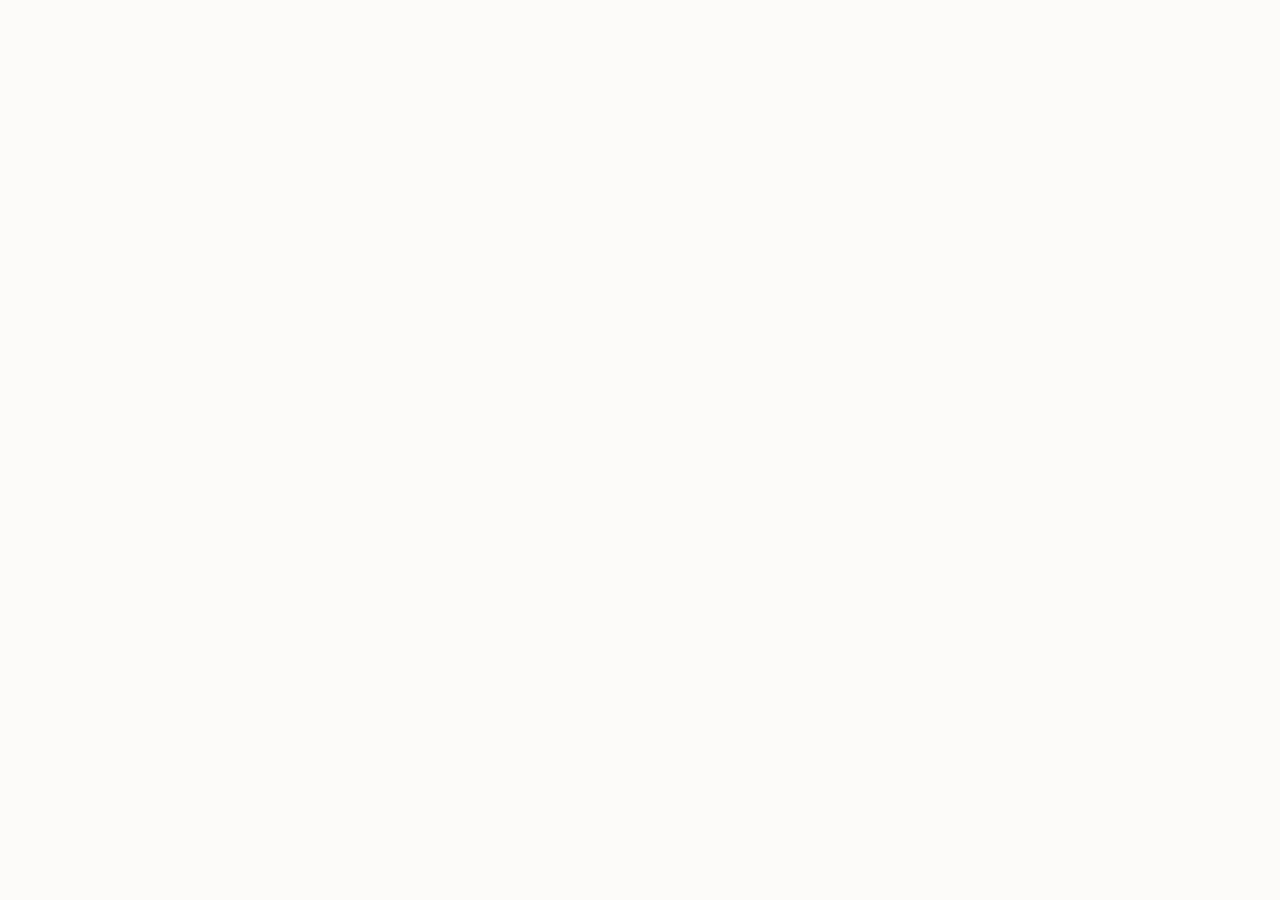
==== commit 98946ca1: "Update about.html" ====
--- a/about.html
+++ b/about.html
@@ -209,6 +209,150 @@
       </article>
       <article class="group w-[280px] shrink-0 overflow-hidden rounded-3xl border border-border bg-card sm:w-[320px]">
        <div class="aspect-[4/5] overflow-hidden bg-muted">
+        <img alt="Kelvin Chompwe" class="h-full w-full object-cover transition-transform duration-700 group-hover:scale-105" height="960" loading="lazy" src="./assets/kelvin.jpg" width="768">
+       </div>
+       <div class="p-6">
+        <div class="font-display text-xl font-bold">
+         Kelvin Chompwe
+        </div>
+        <div class="text-xs uppercase tracking-[0.2em] text-primary">
+         Chief Accountant
+        </div>
+        <p class="mt-3 text-sm leading-relaxed text-muted-foreground line-clamp-3">
+         Leads finance, governance and the operational reporting that keeps every UBCON project on budget.
+        </p>
+       </div>
+      </article>
+      <article class="group w-[280px] shrink-0 overflow-hidden rounded-3xl border border-border bg-card sm:w-[320px]">
+       <div class="aspect-[4/5] overflow-hidden bg-muted">
+        <img alt="Susi Chilambe" class="h-full w-full object-cover transition-transform duration-700 group-hover:scale-105" height="960" loading="lazy" src="./assets/susi-B3rn5Tql.jpg" width="768">
+       </div>
+       <div class="p-6">
+        <div class="font-display text-xl font-bold">
+         Susi Chilambe
+        </div>
+        <div class="text-xs uppercase tracking-[0.2em] text-primary">
+         Operations Manager
+        </div>
+        <p class="mt-3 text-sm leading-relaxed text-muted-foreground line-clamp-3">
+         Runs day-to-day delivery, supplier coordination and on-site logistics across UBCON's projects.
+        </p>
+       </div>
+      </article>
+      <article class="group w-[280px] shrink-0 overflow-hidden rounded-3xl border border-border bg-card sm:w-[320px]">
+       <div class="aspect-[4/5] overflow-hidden bg-muted">
+        <img alt="Jonathan Banda" class="h-full w-full object-cover transition-transform duration-700 group-hover:scale-105" height="960" loading="lazy" src="./assets/jonathan.jpg" width="768">
+       </div>
+       <div class="p-6">
+        <div class="font-display text-xl font-bold">
+         Jonathan Banda
+        </div>
+        <div class="text-xs uppercase tracking-[0.2em] text-primary">
+         Project Manager
+        </div>
+        <p class="mt-3 text-sm leading-relaxed text-muted-foreground line-clamp-3">
+          leads the team to complete objectives on time and within budget by planning, organizing, and tracking every step of the process.
+        </p>
+       </div>
+      </article>
+      <article class="group w-[280px] shrink-0 overflow-hidden rounded-3xl border border-border bg-card sm:w-[320px]">
+       <div class="aspect-[4/5] overflow-hidden bg-muted">
+        <img alt="Meraby Nkandu" class="h-full w-full object-cover transition-transform duration-700 group-hover:scale-105" height="960" loading="lazy" src="./assets/meraby.jpg" width="768">
+       </div>
+       <div class="p-6">
+        <div class="font-display text-xl font-bold">
+         Meraby Nkandu
+        </div>
+        <div class="text-xs uppercase tracking-[0.2em] text-primary">
+         Sales Manager
+        </div>
+        <p class="mt-3 text-sm leading-relaxed text-muted-foreground line-clamp-3">
+         Drives our growth by leading the sales team, building lasting client relationships, and ensuring our solutions reach the people who need them most.
+        </p>
+       </div>
+      </article>
+      <article class="group w-[280px] shrink-0 overflow-hidden rounded-3xl border border-border bg-card sm:w-[320px]">
+       <div class="aspect-[4/5] overflow-hidden bg-muted">
+        <img alt="Makhaza Kabandama" class="h-full w-full object-cover transition-transform duration-700 group-hover:scale-105" height="960" loading="lazy" src="./assets/makhaza.jpg" width="768">
+       </div>
+       <div class="p-6">
+        <div class="font-display text-xl font-bold">
+         Makhaza Kabandama
+        </div>
+        <div class="text-xs uppercase tracking-[0.2em] text-primary">
+         Project & Consultancy Manager
+        </div>
+        <p class="mt-3 text-sm leading-relaxed text-muted-foreground line-clamp-3">
+        Bridges the gap between strategy and execution by providing expert guidance to clients while ensuring every project is delivered with precision and high-level oversight
+        </p>
+       </div>
+      </article>
+      <article class="group w-[280px] shrink-0 overflow-hidden rounded-3xl border border-border bg-card sm:w-[320px]">
+       <div class="aspect-[4/5] overflow-hidden bg-muted">
+        <img alt="Maheng'a Maheng'a" class="h-full w-full object-cover transition-transform duration-700 group-hover:scale-105" height="960" loading="lazy" src="./assets/mahenga.jpg" width="768">
+       </div>
+       <div class="p-6">
+        <div class="font-display text-xl font-bold">
+         Maheng'a Maheng'a
+        </div>
+        <div class="text-xs uppercase tracking-[0.2em] text-primary">
+         Legal Advisor
+        </div>
+        <p class="mt-3 text-sm leading-relaxed text-muted-foreground line-clamp-3">
+         Ensures our operations are secure and compliant by providing expert legal guidance, managing risks, and safeguarding the integrity of every agreement we make.
+        </p>
+       </div>
+      </article>
+      <article class="group w-[280px] shrink-0 overflow-hidden rounded-3xl border border-border bg-card sm:w-[320px]">
+       <div class="aspect-[4/5] overflow-hidden bg-muted">
+        <img alt="Muumbe Syambwaza" class="h-full w-full object-cover transition-transform duration-700 group-hover:scale-105" height="960" loading="lazy" src="./assets/muumbe.jpg" width="768">
+       </div>
+       <div class="p-6">
+        <div class="font-display text-xl font-bold">
+         Muumbe Syambwaza
+        </div>
+        <div class="text-xs uppercase tracking-[0.2em] text-primary">
+         Supply-Chain Manager
+        </div>
+        <p class="mt-3 text-sm leading-relaxed text-muted-foreground line-clamp-3">
+        Optimizes our entire logistics network by managing supplier relationships, overseeing inventory, and ensuring our products move efficiently from production to the final destination
+        </p>
+       </div>
+      </article>
+      <article class="group w-[280px] shrink-0 overflow-hidden rounded-3xl border border-border bg-card sm:w-[320px]">
+       <div class="aspect-[4/5] overflow-hidden bg-muted">
+        <img alt="Joyce Kabengele" class="h-full w-full object-cover transition-transform duration-700 group-hover:scale-105" height="960" loading="lazy" src="./assets/joyce.jpg" width="768">
+       </div>
+       <div class="p-6">
+        <div class="font-display text-xl font-bold">
+         Joyce Kabengele
+        </div>
+        <div class="text-xs uppercase tracking-[0.2em] text-primary">
+         Human Resource Manager
+        </div>
+        <p class="mt-3 text-sm leading-relaxed text-muted-foreground line-clamp-3">
+        Nurtures our company culture by overseeing talent acquisition, supporting employee development, and ensuring our team has the resources they need to thrive.
+        </p>
+       </div>
+      </article>
+      <article class="group w-[280px] shrink-0 overflow-hidden rounded-3xl border border-border bg-card sm:w-[320px]">
+       <div class="aspect-[4/5] overflow-hidden bg-muted">
+        <img alt="Chellah Siame" class="h-full w-full object-cover transition-transform duration-700 group-hover:scale-105" height="960" loading="lazy" src="./assets/chellah-DirNISIu.jpg" width="768">
+       </div>
+       <div class="p-6">
+        <div class="font-display text-xl font-bold">
+         Chellah Siame
+        </div>
+        <div class="text-xs uppercase tracking-[0.2em] text-primary">
+         Director / C.E.O
+        </div>
+        <p class="mt-3 text-sm leading-relaxed text-muted-foreground line-clamp-3">
+         Civil engineer and seasoned business professional. Founded UBCON after building global supplier relationships across China, Turkey, India, the Netherlands, Dubai and South Africa.
+        </p>
+       </div>
+      </article>
+      <article class="group w-[280px] shrink-0 overflow-hidden rounded-3xl border border-border bg-card sm:w-[320px]">
+       <div class="aspect-[4/5] overflow-hidden bg-muted">
         <img alt="Kelvin Chompwe" class="h-full w-full object-cover transition-transform duration-700 group-hover:scale-105" height="960" loading="lazy" src="./assets/kelvin-DR5RMeOu.jpg" width="768">
        </div>
        <div class="p-6">
@@ -241,241 +385,97 @@
       </article>
       <article class="group w-[280px] shrink-0 overflow-hidden rounded-3xl border border-border bg-card sm:w-[320px]">
        <div class="aspect-[4/5] overflow-hidden bg-muted">
-        <img alt="Mwansa Tembo" class="h-full w-full object-cover transition-transform duration-700 group-hover:scale-105" height="960" loading="lazy" src="./assets/engineer-1-BiGupgB4.jpg" width="768">
-       </div>
-       <div class="p-6">
-        <div class="font-display text-xl font-bold">
-         Mwansa Tembo
-        </div>
-        <div class="text-xs uppercase tracking-[0.2em] text-primary">
-         Mechanical Engineer
-        </div>
-        <p class="mt-3 text-sm leading-relaxed text-muted-foreground line-clamp-3">
-         Heads pump repairs, engine rebuilds and drifter testing in our modern, well-equipped workshop.
-        </p>
-       </div>
-      </article>
-      <article class="group w-[280px] shrink-0 overflow-hidden rounded-3xl border border-border bg-card sm:w-[320px]">
-       <div class="aspect-[4/5] overflow-hidden bg-muted">
-        <img alt="Natasha Banda" class="h-full w-full object-cover transition-transform duration-700 group-hover:scale-105" height="960" loading="lazy" src="./assets/procurement-Zrfde7hH.jpg" width="768">
-       </div>
-       <div class="p-6">
-        <div class="font-display text-xl font-bold">
-         Natasha Banda
-        </div>
-        <div class="text-xs uppercase tracking-[0.2em] text-primary">
-         Procurement Lead
-        </div>
-        <p class="mt-3 text-sm leading-relaxed text-muted-foreground line-clamp-3">
-         Manages our global supplier network across China, Turkey, India, Switzerland, the Netherlands, Dubai and South Africa.
-        </p>
-       </div>
-      </article>
-      <article class="group w-[280px] shrink-0 overflow-hidden rounded-3xl border border-border bg-card sm:w-[320px]">
-       <div class="aspect-[4/5] overflow-hidden bg-muted">
-        <img alt="Joseph Mulenga" class="h-full w-full object-cover transition-transform duration-700 group-hover:scale-105" height="960" loading="lazy" src="./assets/logistics-BJ3gVvCf.jpg" width="768">
-       </div>
-       <div class="p-6">
-        <div class="font-display text-xl font-bold">
-         Joseph Mulenga
-        </div>
-        <div class="text-xs uppercase tracking-[0.2em] text-primary">
-         Logistics Coordinator
-        </div>
-        <p class="mt-3 text-sm leading-relaxed text-muted-foreground line-clamp-3">
-         Coordinates local and cross-border trips, fleet hire and on-time clearance of goods to client sites.
-        </p>
-       </div>
-      </article>
-      <article class="group w-[280px] shrink-0 overflow-hidden rounded-3xl border border-border bg-card sm:w-[320px]">
-       <div class="aspect-[4/5] overflow-hidden bg-muted">
-        <img alt="Bupe Kapenda" class="h-full w-full object-cover transition-transform duration-700 group-hover:scale-105" height="960" loading="lazy" src="./assets/sales-CZZMS0V2.jpg" width="768">
-       </div>
-       <div class="p-6">
-        <div class="font-display text-xl font-bold">
-         Bupe Kapenda
-        </div>
-        <div class="text-xs uppercase tracking-[0.2em] text-primary">
-         Sales & Client Success
-        </div>
-        <p class="mt-3 text-sm leading-relaxed text-muted-foreground line-clamp-3">
-         Owns client relationships across mining, energy, agriculture and health sectors and the quote-to-delivery cycle.
-        </p>
-       </div>
-      </article>
-      <article class="group w-[280px] shrink-0 overflow-hidden rounded-3xl border border-border bg-card sm:w-[320px]">
-       <div class="aspect-[4/5] overflow-hidden bg-muted">
-        <img alt="Mainza Hamoonga" class="h-full w-full object-cover transition-transform duration-700 group-hover:scale-105" height="960" loading="lazy" src="./assets/electrical-B_MuGjTQ.jpg" width="768">
-       </div>
-       <div class="p-6">
-        <div class="font-display text-xl font-bold">
-         Mainza Hamoonga
-        </div>
-        <div class="text-xs uppercase tracking-[0.2em] text-primary">
-         Electrical Engineer
-        </div>
-        <p class="mt-3 text-sm leading-relaxed text-muted-foreground line-clamp-3">
-         Leads CCTV installation, commissioning, testing and electrical scope across civil and structural projects.
-        </p>
-       </div>
-      </article>
-      <article class="group w-[280px] shrink-0 overflow-hidden rounded-3xl border border-border bg-card sm:w-[320px]">
-       <div class="aspect-[4/5] overflow-hidden bg-muted">
-        <img alt="Lombe Phiri" class="h-full w-full object-cover transition-transform duration-700 group-hover:scale-105" height="960" loading="lazy" src="./assets/safety-D95t5UPS.jpg" width="768">
-       </div>
-       <div class="p-6">
-        <div class="font-display text-xl font-bold">
-         Lombe Phiri
+        <img alt="Jonathan Banda" class="h-full w-full object-cover transition-transform duration-700 group-hover:scale-105" height="960" loading="lazy" src="./assets/jonathan.jpg" width="768">
+       </div>
+       <div class="p-6">
+        <div class="font-display text-xl font-bold">
+         Jonathan Banda
+        </div>
+        <div class="text-xs uppercase tracking-[0.2em] text-primary">
+         Project Manager
+        </div>
+        <p class="mt-3 text-sm leading-relaxed text-muted-foreground line-clamp-3">
+         leads the team to complete objectives on time and within budget by planning, organizing, and tracking every step of the process.
+        </p>
+       </div>
+      </article>
+      <article class="group w-[280px] shrink-0 overflow-hidden rounded-3xl border border-border bg-card sm:w-[320px]">
+       <div class="aspect-[4/5] overflow-hidden bg-muted">
+        <img alt="Meraby Nkandu" class="h-full w-full object-cover transition-transform duration-700 group-hover:scale-105" height="960" loading="lazy" src="./assets/meraby.jpg" width="768">
+       </div>
+       <div class="p-6">
+        <div class="font-display text-xl font-bold">
+         Meraby Nkandu
+        </div>
+        <div class="text-xs uppercase tracking-[0.2em] text-primary">
+         Sales Manager
+        </div>
+        <p class="mt-3 text-sm leading-relaxed text-muted-foreground line-clamp-3">
+         Drives our growth by leading the sales team, building lasting client relationships, and ensuring our solutions reach the people who need them most.
+        </p>
+       </div>
+      </article>
+      <article class="group w-[280px] shrink-0 overflow-hidden rounded-3xl border border-border bg-card sm:w-[320px]">
+       <div class="aspect-[4/5] overflow-hidden bg-muted">
+        <img alt="Makhaza Kabandama" class="h-full w-full object-cover transition-transform duration-700 group-hover:scale-105" height="960" loading="lazy" src="./assets/makhaza.jpg" width="768">
+       </div>
+       <div class="p-6">
+        <div class="font-display text-xl font-bold">
+         Makhaza Kabandama
+        </div>
+        <div class="text-xs uppercase tracking-[0.2em] text-primary">
+         Project & Consultancy Manager
+        </div>
+        <p class="mt-3 text-sm leading-relaxed text-muted-foreground line-clamp-3">
+        Bridges the gap between strategy and execution by providing expert guidance to clients while ensuring every project is delivered with precision and high-level oversight
+        </p>
+       </div>
+      </article>
+      <article class="group w-[280px] shrink-0 overflow-hidden rounded-3xl border border-border bg-card sm:w-[320px]">
+       <div class="aspect-[4/5] overflow-hidden bg-muted">
+        <img alt="Maheng'a Maheng'a" class="h-full w-full object-cover transition-transform duration-700 group-hover:scale-105" height="960" loading="lazy" src="./assets/mahenga.jpg" width="768">
+       </div>
+       <div class="p-6">
+        <div class="font-display text-xl font-bold">
+         Maheng'a Maheng'a
+        </div>
+        <div class="text-xs uppercase tracking-[0.2em] text-primary">
+         Legal Advisor
+        </div>
+        <p class="mt-3 text-sm leading-relaxed text-muted-foreground line-clamp-3">
+        Ensures our operations are secure and compliant by providing expert legal guidance, managing risks, and safeguarding the integrity of every agreement we make.
+        </p>
+       </div>
+      </article>
+      <article class="group w-[280px] shrink-0 overflow-hidden rounded-3xl border border-border bg-card sm:w-[320px]">
+       <div class="aspect-[4/5] overflow-hidden bg-muted">
+        <img alt="Muumbe Syambwaza" class="h-full w-full object-cover transition-transform duration-700 group-hover:scale-105" height="960" loading="lazy" src="./assets/muumbe.jpg" width="768">
+       </div>
+       <div class="p-6">
+        <div class="font-display text-xl font-bold">
+         Muumbe Syambwaza
+        </div>
+        <div class="text-xs uppercase tracking-[0.2em] text-primary">
+         Supply-Chain Manager
+        </div>
+        <p class="mt-3 text-sm leading-relaxed text-muted-foreground line-clamp-3">
+        Optimizes our entire logistics network by managing supplier relationships, overseeing inventory, and ensuring our products move efficiently from production to the final destination
+        </p>
+       </div>
+      </article>
+      <article class="group w-[280px] shrink-0 overflow-hidden rounded-3xl border border-border bg-card sm:w-[320px]">
+       <div class="aspect-[4/5] overflow-hidden bg-muted">
+        <img alt="Joyce Kabengele" class="h-full w-full object-cover transition-transform duration-700 group-hover:scale-105" height="960" loading="lazy" src="./assets/joyce.jpg" width="768">
+       </div>
+       <div class="p-6">
+        <div class="font-display text-xl font-bold">
+         Joyce Kabengele
         </div>
         <div class="text-xs uppercase tracking-[0.2em] text-primary">
          Safety & Compliance Officer
         </div>
         <p class="mt-3 text-sm leading-relaxed text-muted-foreground line-clamp-3">
-         Owns PPE standards, site safety and EIZ / NCC compliance across every UBCON deployment.
-        </p>
-       </div>
-      </article>
-      <article class="group w-[280px] shrink-0 overflow-hidden rounded-3xl border border-border bg-card sm:w-[320px]">
-       <div class="aspect-[4/5] overflow-hidden bg-muted">
-        <img alt="Chellah Siame" class="h-full w-full object-cover transition-transform duration-700 group-hover:scale-105" height="960" loading="lazy" src="./assets/chellah-DirNISIu.jpg" width="768">
-       </div>
-       <div class="p-6">
-        <div class="font-display text-xl font-bold">
-         Chellah Siame
-        </div>
-        <div class="text-xs uppercase tracking-[0.2em] text-primary">
-         Director / C.E.O
-        </div>
-        <p class="mt-3 text-sm leading-relaxed text-muted-foreground line-clamp-3">
-         Civil engineer and seasoned business professional. Founded UBCON after building global supplier relationships across China, Turkey, India, the Netherlands, Dubai and South Africa.
-        </p>
-       </div>
-      </article>
-      <article class="group w-[280px] shrink-0 overflow-hidden rounded-3xl border border-border bg-card sm:w-[320px]">
-       <div class="aspect-[4/5] overflow-hidden bg-muted">
-        <img alt="Kelvin Chompwe" class="h-full w-full object-cover transition-transform duration-700 group-hover:scale-105" height="960" loading="lazy" src="./assets/kelvin-DR5RMeOu.jpg" width="768">
-       </div>
-       <div class="p-6">
-        <div class="font-display text-xl font-bold">
-         Kelvin Chompwe
-        </div>
-        <div class="text-xs uppercase tracking-[0.2em] text-primary">
-         Chief Accountant
-        </div>
-        <p class="mt-3 text-sm leading-relaxed text-muted-foreground line-clamp-3">
-         Leads finance, governance and the operational reporting that keeps every UBCON project on budget.
-        </p>
-       </div>
-      </article>
-      <article class="group w-[280px] shrink-0 overflow-hidden rounded-3xl border border-border bg-card sm:w-[320px]">
-       <div class="aspect-[4/5] overflow-hidden bg-muted">
-        <img alt="Susi Chilambe" class="h-full w-full object-cover transition-transform duration-700 group-hover:scale-105" height="960" loading="lazy" src="./assets/susi-B3rn5Tql.jpg" width="768">
-       </div>
-       <div class="p-6">
-        <div class="font-display text-xl font-bold">
-         Susi Chilambe
-        </div>
-        <div class="text-xs uppercase tracking-[0.2em] text-primary">
-         Operations Manager
-        </div>
-        <p class="mt-3 text-sm leading-relaxed text-muted-foreground line-clamp-3">
-         Runs day-to-day delivery, supplier coordination and on-site logistics across UBCON's projects.
-        </p>
-       </div>
-      </article>
-      <article class="group w-[280px] shrink-0 overflow-hidden rounded-3xl border border-border bg-card sm:w-[320px]">
-       <div class="aspect-[4/5] overflow-hidden bg-muted">
-        <img alt="Mwansa Tembo" class="h-full w-full object-cover transition-transform duration-700 group-hover:scale-105" height="960" loading="lazy" src="./assets/engineer-1-BiGupgB4.jpg" width="768">
-       </div>
-       <div class="p-6">
-        <div class="font-display text-xl font-bold">
-         Mwansa Tembo
-        </div>
-        <div class="text-xs uppercase tracking-[0.2em] text-primary">
-         Mechanical Engineer
-        </div>
-        <p class="mt-3 text-sm leading-relaxed text-muted-foreground line-clamp-3">
-         Heads pump repairs, engine rebuilds and drifter testing in our modern, well-equipped workshop.
-        </p>
-       </div>
-      </article>
-      <article class="group w-[280px] shrink-0 overflow-hidden rounded-3xl border border-border bg-card sm:w-[320px]">
-       <div class="aspect-[4/5] overflow-hidden bg-muted">
-        <img alt="Natasha Banda" class="h-full w-full object-cover transition-transform duration-700 group-hover:scale-105" height="960" loading="lazy" src="./assets/procurement-Zrfde7hH.jpg" width="768">
-       </div>
-       <div class="p-6">
-        <div class="font-display text-xl font-bold">
-         Natasha Banda
-        </div>
-        <div class="text-xs uppercase tracking-[0.2em] text-primary">
-         Procurement Lead
-        </div>
-        <p class="mt-3 text-sm leading-relaxed text-muted-foreground line-clamp-3">
-         Manages our global supplier network across China, Turkey, India, Switzerland, the Netherlands, Dubai and South Africa.
-        </p>
-       </div>
-      </article>
-      <article class="group w-[280px] shrink-0 overflow-hidden rounded-3xl border border-border bg-card sm:w-[320px]">
-       <div class="aspect-[4/5] overflow-hidden bg-muted">
-        <img alt="Joseph Mulenga" class="h-full w-full object-cover transition-transform duration-700 group-hover:scale-105" height="960" loading="lazy" src="./assets/logistics-BJ3gVvCf.jpg" width="768">
-       </div>
-       <div class="p-6">
-        <div class="font-display text-xl font-bold">
-         Joseph Mulenga
-        </div>
-        <div class="text-xs uppercase tracking-[0.2em] text-primary">
-         Logistics Coordinator
-        </div>
-        <p class="mt-3 text-sm leading-relaxed text-muted-foreground line-clamp-3">
-         Coordinates local and cross-border trips, fleet hire and on-time clearance of goods to client sites.
-        </p>
-       </div>
-      </article>
-      <article class="group w-[280px] shrink-0 overflow-hidden rounded-3xl border border-border bg-card sm:w-[320px]">
-       <div class="aspect-[4/5] overflow-hidden bg-muted">
-        <img alt="Bupe Kapenda" class="h-full w-full object-cover transition-transform duration-700 group-hover:scale-105" height="960" loading="lazy" src="./assets/sales-CZZMS0V2.jpg" width="768">
-       </div>
-       <div class="p-6">
-        <div class="font-display text-xl font-bold">
-         Bupe Kapenda
-        </div>
-        <div class="text-xs uppercase tracking-[0.2em] text-primary">
-         Sales & Client Success
-        </div>
-        <p class="mt-3 text-sm leading-relaxed text-muted-foreground line-clamp-3">
-         Owns client relationships across mining, energy, agriculture and health sectors and the quote-to-delivery cycle.
-        </p>
-       </div>
-      </article>
-      <article class="group w-[280px] shrink-0 overflow-hidden rounded-3xl border border-border bg-card sm:w-[320px]">
-       <div class="aspect-[4/5] overflow-hidden bg-muted">
-        <img alt="Mainza Hamoonga" class="h-full w-full object-cover transition-transform duration-700 group-hover:scale-105" height="960" loading="lazy" src="./assets/electrical-B_MuGjTQ.jpg" width="768">
-       </div>
-       <div class="p-6">
-        <div class="font-display text-xl font-bold">
-         Mainza Hamoonga
-        </div>
-        <div class="text-xs uppercase tracking-[0.2em] text-primary">
-         Electrical Engineer
-        </div>
-        <p class="mt-3 text-sm leading-relaxed text-muted-foreground line-clamp-3">
-         Leads CCTV installation, commissioning, testing and electrical scope across civil and structural projects.
-        </p>
-       </div>
-      </article>
-      <article class="group w-[280px] shrink-0 overflow-hidden rounded-3xl border border-border bg-card sm:w-[320px]">
-       <div class="aspect-[4/5] overflow-hidden bg-muted">
-        <img alt="Lombe Phiri" class="h-full w-full object-cover transition-transform duration-700 group-hover:scale-105" height="960" loading="lazy" src="./assets/safety-D95t5UPS.jpg" width="768">
-       </div>
-       <div class="p-6">
-        <div class="font-display text-xl font-bold">
-         Lombe Phiri
-        </div>
-        <div class="text-xs uppercase tracking-[0.2em] text-primary">
-         Safety & Compliance Officer
-        </div>
-        <p class="mt-3 text-sm leading-relaxed text-muted-foreground line-clamp-3">
-         Owns PPE standards, site safety and EIZ / NCC compliance across every UBCON deployment.
+        Nurtures our company culture by overseeing talent acquisition, supporting employee development, and ensuring our team has the resources they need to thrive.
         </p>
        </div>
       </article>
--- a/assets/styles-R1UujyBx.css
+++ b/assets/styles-R1UujyBx.css
@@ -0,0 +1 @@
+@import"https://fonts.googleapis.com/css2?family=Inter:wght@300;400;500;600;700;800;900&family=Space+Grotesk:wght@500;600;700&display=swap";@layer components;@layer properties{@supports (((-webkit-hyphens:none)) and (not (margin-trim:inline))) or ((-moz-orient:inline) and (not (color:rgb(from red r g b)))){*,:before,:after,::backdrop{--tw-translate-x:0;--tw-translate-y:0;--tw-translate-z:0;--tw-rotate-x:initial;--tw-rotate-y:initial;--tw-rotate-z:initial;--tw-skew-x:initial;--tw-skew-y:initial;--tw-space-y-reverse:0;--tw-space-x-reverse:0;--tw-border-style:solid;--tw-gradient-position:initial;--tw-gradient-from:#0000;--tw-gradient-via:#0000;--tw-gradient-to:#0000;--tw-gradient-stops:initial;--tw-gradient-via-stops:initial;--tw-gradient-from-position:0%;--tw-gradient-via-position:50%;--tw-gradient-to-position:100%;--tw-leading:initial;--tw-font-weight:initial;--tw-tracking:initial;--tw-ordinal:initial;--tw-slashed-zero:initial;--tw-numeric-figure:initial;--tw-numeric-spacing:initial;--tw-numeric-fraction:initial;--tw-shadow:0 0 #0000;--tw-shadow-color:initial;--tw-shadow-alpha:100%;--tw-inset-shadow:0 0 #0000;--tw-inset-shadow-color:initial;--tw-inset-shadow-alpha:100%;--tw-ring-color:initial;--tw-ring-shadow:0 0 #0000;--tw-inset-ring-color:initial;--tw-inset-ring-shadow:0 0 #0000;--tw-ring-inset:initial;--tw-ring-offset-width:0px;--tw-ring-offset-color:#fff;--tw-ring-offset-shadow:0 0 #0000;--tw-outline-style:solid;--tw-blur:initial;--tw-brightness:initial;--tw-contrast:initial;--tw-grayscale:initial;--tw-hue-rotate:initial;--tw-invert:initial;--tw-opacity:initial;--tw-saturate:initial;--tw-sepia:initial;--tw-drop-shadow:initial;--tw-drop-shadow-color:initial;--tw-drop-shadow-alpha:100%;--tw-drop-shadow-size:initial;--tw-backdrop-blur:initial;--tw-backdrop-brightness:initial;--tw-backdrop-contrast:initial;--tw-backdrop-grayscale:initial;--tw-backdrop-hue-rotate:initial;--tw-backdrop-invert:initial;--tw-backdrop-opacity:initial;--tw-backdrop-saturate:initial;--tw-backdrop-sepia:initial;--tw-duration:initial;--tw-ease:initial;--tw-scale-x:1;--tw-scale-y:1;--tw-scale-z:1;--tw-content:"";--tw-animation-delay:0s;--tw-animation-direction:normal;--tw-animation-duration:initial;--tw-animation-fill-mode:none;--tw-animation-iteration-count:1;--tw-enter-blur:0;--tw-enter-opacity:1;--tw-enter-rotate:0;--tw-enter-scale:1;--tw-enter-translate-x:0;--tw-enter-translate-y:0;--tw-exit-blur:0;--tw-exit-opacity:1;--tw-exit-rotate:0;--tw-exit-scale:1;--tw-exit-translate-x:0;--tw-exit-translate-y:0}}}@layer theme{:root,:host{--font-sans:"Inter", ui-sans-serif, system-ui, sans-serif;--font-mono:ui-monospace, SFMono-Regular, Menlo, Monaco, Consolas, "Liberation Mono", "Courier New", monospace;--color-black:#000;--color-white:#fff;--spacing:.25rem;--container-sm:24rem;--container-md:28rem;--container-lg:32rem;--container-xl:36rem;--container-2xl:42rem;--container-3xl:48rem;--container-4xl:56rem;--container-5xl:64rem;--container-7xl:80rem;--text-xs:.75rem;--text-xs--line-height:calc(1 / .75);--text-sm:.875rem;--text-sm--line-height:calc(1.25 / .875);--text-base:1rem;--text-base--line-height: 1.5 ;--text-lg:1.125rem;--text-lg--line-height:calc(1.75 / 1.125);--text-xl:1.25rem;--text-xl--line-height:calc(1.75 / 1.25);--text-2xl:1.5rem;--text-2xl--line-height:calc(2 / 1.5);--text-3xl:1.875rem;--text-3xl--line-height: 1.2 ;--text-4xl:2.25rem;--text-4xl--line-height:calc(2.5 / 2.25);--text-5xl:3rem;--text-5xl--line-height:1;--text-6xl:3.75rem;--text-6xl--line-height:1;--text-7xl:4.5rem;--text-7xl--line-height:1;--text-8xl:6rem;--text-8xl--line-height:1;--font-weight-normal:400;--font-weight-medium:500;--font-weight-semibold:600;--font-weight-bold:700;--font-weight-extrabold:800;--tracking-tight:-.025em;--tracking-wider:.05em;--tracking-widest:.1em;--leading-tight:1.25;--leading-snug:1.375;--leading-relaxed:1.625;--ease-in-out:cubic-bezier(.4, 0, .2, 1);--animate-ping:ping 1s cubic-bezier(0, 0, .2, 1) infinite;--animate-pulse:pulse 2s cubic-bezier(.4, 0, .6, 1) infinite;--blur-md:12px;--blur-2xl:40px;--blur-3xl:64px;--aspect-video:16 / 9;--default-transition-duration:.15s;--default-transition-timing-function:cubic-bezier(.4, 0, .2, 1);--default-font-family:"Inter", ui-sans-serif, system-ui, sans-serif;--default-mono-font-family:var(--font-mono);--color-background:var(--background);--color-foreground:var(--foreground);--color-border:var(--border);--font-display:"Space Grotesk", "Inter", sans-serif}}@layer base{*,:after,:before,::backdrop{box-sizing:border-box;border:0 solid;margin:0;padding:0}::file-selector-button{box-sizing:border-box;border:0 solid;margin:0;padding:0}html,:host{-webkit-text-size-adjust:100%;tab-size:4;line-height:1.5;font-family:var(--default-font-family,ui-sans-serif, system-ui, sans-serif, "Apple Color Emoji", "Segoe UI Emoji", "Segoe UI Symbol", "Noto Color Emoji");font-feature-settings:var(--default-font-feature-settings,normal);font-variation-settings:var(--default-font-variation-settings,normal);-webkit-tap-highlight-color:transparent}hr{height:0;color:inherit;border-top-width:1px}abbr:where([title]){-webkit-text-decoration:underline dotted;text-decoration:underline dotted}h1,h2,h3,h4,h5,h6{font-size:inherit;font-weight:inherit}a{color:inherit;-webkit-text-decoration:inherit;text-decoration:inherit}b,strong{font-weight:bolder}code,kbd,samp,pre{font-family:var(--default-mono-font-family,ui-monospace, SFMono-Regular, Menlo, Monaco, Consolas, "Liberation Mono", "Courier New", monospace);font-feature-settings:var(--default-mono-font-feature-settings,normal);font-variation-settings:var(--default-mono-font-variation-settings,normal);font-size:1em}small{font-size:80%}sub,sup{vertical-align:baseline;font-size:75%;line-height:0;position:relative}sub{bottom:-.25em}sup{top:-.5em}table{text-indent:0;border-color:inherit;border-collapse:collapse}:-moz-focusring{outline:auto}progress{vertical-align:baseline}summary{display:list-item}ol,ul,menu{list-style:none}img,svg,video,canvas,audio,iframe,embed,object{vertical-align:middle;display:block}img,video{max-width:100%;height:auto}button,input,select,optgroup,textarea{font:inherit;font-feature-settings:inherit;font-variation-settings:inherit;letter-spacing:inherit;color:inherit;opacity:1;background-color:#0000;border-radius:0}::file-selector-button{font:inherit;font-feature-settings:inherit;font-variation-settings:inherit;letter-spacing:inherit;color:inherit;opacity:1;background-color:#0000;border-radius:0}:where(select:is([multiple],[size])) optgroup{font-weight:bolder}:where(select:is([multiple],[size])) optgroup option{padding-inline-start:20px}::file-selector-button{margin-inline-end:4px}::placeholder{opacity:1}@supports (not ((-webkit-appearance:-apple-pay-button))) or (contain-intrinsic-size:1px){::placeholder{color:currentColor}@supports (color:color-mix(in lab,red,red)){::placeholder{color:color-mix(in oklab,currentcolor 50%,transparent)}}}textarea{resize:vertical}::-webkit-search-decoration{-webkit-appearance:none}::-webkit-date-and-time-value{min-height:1lh;text-align:inherit}::-webkit-datetime-edit{display:inline-flex}::-webkit-datetime-edit-fields-wrapper{padding:0}::-webkit-datetime-edit{padding-block:0}::-webkit-datetime-edit-year-field{padding-block:0}::-webkit-datetime-edit-month-field{padding-block:0}::-webkit-datetime-edit-day-field{padding-block:0}::-webkit-datetime-edit-hour-field{padding-block:0}::-webkit-datetime-edit-minute-field{padding-block:0}::-webkit-datetime-edit-second-field{padding-block:0}::-webkit-datetime-edit-millisecond-field{padding-block:0}::-webkit-datetime-edit-meridiem-field{padding-block:0}::-webkit-calendar-picker-indicator{line-height:1}:-moz-ui-invalid{box-shadow:none}button,input:where([type=button],[type=reset],[type=submit]){appearance:button}::file-selector-button{appearance:button}::-webkit-inner-spin-button{height:auto}::-webkit-outer-spin-button{height:auto}[hidden]:where(:not([hidden=until-found])){display:none!important}*{border-color:var(--color-border)}body{background-color:var(--color-background);color:var(--color-foreground);font-family:var(--font-sans);-webkit-font-smoothing:antialiased;text-rendering:optimizelegibility}html{scroll-behavior:smooth}::selection{background:var(--primary);color:var(--primary-foreground)}}@layer utilities{.pointer-events-none{pointer-events:none}.invisible{visibility:hidden}.sr-only{clip-path:inset(50%);white-space:nowrap;border-width:0;width:1px;height:1px;margin:-1px;padding:0;position:absolute;overflow:hidden}.absolute{position:absolute}.fixed{position:fixed}.relative{position:relative}.inset-0{inset:calc(var(--spacing) * 0)}.inset-x-0{inset-inline:calc(var(--spacing) * 0)}.inset-y-0{inset-block:calc(var(--spacing) * 0)}.start{inset-inline-start:var(--spacing)}.-top-6{top:calc(var(--spacing) * -6)}.-top-10{top:calc(var(--spacing) * -10)}.-top-12{top:calc(var(--spacing) * -12)}.-top-32{top:calc(var(--spacing) * -32)}.top-0{top:calc(var(--spacing) * 0)}.top-1\.5{top:calc(var(--spacing) * 1.5)}.top-1\/2{top:50%}.top-3\.5{top:calc(var(--spacing) * 3.5)}.top-4{top:calc(var(--spacing) * 4)}.top-\[1px\]{top:1px}.top-\[50\%\]{top:50%}.top-\[60\%\]{top:60%}.top-full{top:100%}.-right-6{right:calc(var(--spacing) * -6)}.-right-8{right:calc(var(--spacing) * -8)}.-right-12{right:calc(var(--spacing) * -12)}.-right-32{right:calc(var(--spacing) * -32)}.right-0{right:calc(var(--spacing) * 0)}.right-1{right:calc(var(--spacing) * 1)}.right-2{right:calc(var(--spacing) * 2)}.right-3{right:calc(var(--spacing) * 3)}.right-4{right:calc(var(--spacing) * 4)}.right-5{right:calc(var(--spacing) * 5)}.right-6{right:calc(var(--spacing) * 6)}.-bottom-12{bottom:calc(var(--spacing) * -12)}.bottom-0{bottom:calc(var(--spacing) * 0)}.bottom-5{bottom:calc(var(--spacing) * 5)}.bottom-6{bottom:calc(var(--spacing) * 6)}.-left-10{left:calc(var(--spacing) * -10)}.-left-12{left:calc(var(--spacing) * -12)}.left-0{left:calc(var(--spacing) * 0)}.left-1\/2{left:50%}.left-2{left:calc(var(--spacing) * 2)}.left-6{left:calc(var(--spacing) * 6)}.left-\[50\%\]{left:50%}.-z-10{z-index:-10}.z-10{z-index:10}.z-20{z-index:20}.z-50{z-index:50}.z-\[1\]{z-index:1}.-mx-1{margin-inline:calc(var(--spacing) * -1)}.mx-2{margin-inline:calc(var(--spacing) * 2)}.mx-3\.5{margin-inline:calc(var(--spacing) * 3.5)}.mx-auto{margin-inline:auto}.my-0\.5{margin-block:calc(var(--spacing) * .5)}.my-1{margin-block:calc(var(--spacing) * 1)}.-mt-4{margin-top:calc(var(--spacing) * -4)}.mt-0\.5{margin-top:calc(var(--spacing) * .5)}.mt-1{margin-top:calc(var(--spacing) * 1)}.mt-1\.5{margin-top:calc(var(--spacing) * 1.5)}.mt-2{margin-top:calc(var(--spacing) * 2)}.mt-3{margin-top:calc(var(--spacing) * 3)}.mt-4{margin-top:calc(var(--spacing) * 4)}.mt-5{margin-top:calc(var(--spacing) * 5)}.mt-6{margin-top:calc(var(--spacing) * 6)}.mt-8{margin-top:calc(var(--spacing) * 8)}.mt-10{margin-top:calc(var(--spacing) * 10)}.mt-14{margin-top:calc(var(--spacing) * 14)}.mt-24{margin-top:calc(var(--spacing) * 24)}.mt-32{margin-top:calc(var(--spacing) * 32)}.mt-auto{margin-top:auto}.mr-2{margin-right:calc(var(--spacing) * 2)}.mr-3{margin-right:calc(var(--spacing) * 3)}.mb-1{margin-bottom:calc(var(--spacing) * 1)}.mb-6{margin-bottom:calc(var(--spacing) * 6)}.-ml-4{margin-left:calc(var(--spacing) * -4)}.ml-1{margin-left:calc(var(--spacing) * 1)}.ml-auto{margin-left:auto}.line-clamp-3{-webkit-line-clamp:3;-webkit-box-orient:vertical;display:-webkit-box;overflow:hidden}.block{display:block}.flex{display:flex}.grid{display:grid}.hidden{display:none}.inline-block{display:inline-block}.inline-flex{display:inline-flex}.table{display:table}.aspect-\[4\/5\]{aspect-ratio:4/5}.aspect-square{aspect-ratio:1}.aspect-video{aspect-ratio:var(--aspect-video)}.size-\(--cell-size\){width:var(--cell-size);height:var(--cell-size)}.size-4{width:calc(var(--spacing) * 4);height:calc(var(--spacing) * 4)}.h-\(--cell-size\){height:var(--cell-size)}.h-1{height:calc(var(--spacing) * 1)}.h-1\.5{height:calc(var(--spacing) * 1.5)}.h-1\/3{height:33.3333%}.h-2{height:calc(var(--spacing) * 2)}.h-2\.5{height:calc(var(--spacing) * 2.5)}.h-3{height:calc(var(--spacing) * 3)}.h-3\.5{height:calc(var(--spacing) * 3.5)}.h-4{height:calc(var(--spacing) * 4)}.h-5{height:calc(var(--spacing) * 5)}.h-6{height:calc(var(--spacing) * 6)}.h-7{height:calc(var(--spacing) * 7)}.h-8{height:calc(var(--spacing) * 8)}.h-9{height:calc(var(--spacing) * 9)}.h-10{height:calc(var(--spacing) * 10)}.h-11{height:calc(var(--spacing) * 11)}.h-12{height:calc(var(--spacing) * 12)}.h-14{height:calc(var(--spacing) * 14)}.h-16{height:calc(var(--spacing) * 16)}.h-24{height:calc(var(--spacing) * 24)}.h-40{height:calc(var(--spacing) * 40)}.h-\[1px\]{height:1px}.h-\[520px\]{height:520px}.h-\[var\(--radix-navigation-menu-viewport-height\)\]{height:var(--radix-navigation-menu-viewport-height)}.h-\[var\(--radix-select-trigger-height\)\]{height:var(--radix-select-trigger-height)}.h-auto{height:auto}.h-full{height:100%}.h-px{height:1px}.h-svh{height:100svh}.max-h-\(--radix-context-menu-content-available-height\){max-height:var(--radix-context-menu-content-available-height)}.max-h-\(--radix-select-content-available-height\){max-height:var(--radix-select-content-available-height)}.max-h-0{max-height:calc(var(--spacing) * 0)}.max-h-40{max-height:calc(var(--spacing) * 40)}.max-h-96{max-height:calc(var(--spacing) * 96)}.max-h-\[300px\]{max-height:300px}.max-h-\[var\(--radix-dropdown-menu-content-available-height\)\]{max-height:var(--radix-dropdown-menu-content-available-height)}.min-h-0{min-height:calc(var(--spacing) * 0)}.min-h-\[60px\]{min-height:60px}.min-h-\[80vh\]{min-height:80vh}.min-h-screen{min-height:100vh}.min-h-svh{min-height:100svh}.w-\(--cell-size\){width:var(--cell-size)}.w-\(--sidebar-width\){width:var(--sidebar-width)}.w-0{width:calc(var(--spacing) * 0)}.w-1{width:calc(var(--spacing) * 1)}.w-1\.5{width:calc(var(--spacing) * 1.5)}.w-2{width:calc(var(--spacing) * 2)}.w-2\.5{width:calc(var(--spacing) * 2.5)}.w-3{width:calc(var(--spacing) * 3)}.w-3\.5{width:calc(var(--spacing) * 3.5)}.w-3\/4{width:75%}.w-4{width:calc(var(--spacing) * 4)}.w-5{width:calc(var(--spacing) * 5)}.w-6{width:calc(var(--spacing) * 6)}.w-7{width:calc(var(--spacing) * 7)}.w-8{width:calc(var(--spacing) * 8)}.w-9{width:calc(var(--spacing) * 9)}.w-10{width:calc(var(--spacing) * 10)}.w-11{width:calc(var(--spacing) * 11)}.w-12{width:calc(var(--spacing) * 12)}.w-14{width:calc(var(--spacing) * 14)}.w-16{width:calc(var(--spacing) * 16)}.w-24{width:calc(var(--spacing) * 24)}.w-40{width:calc(var(--spacing) * 40)}.w-64{width:calc(var(--spacing) * 64)}.w-72{width:calc(var(--spacing) * 72)}.w-\[1px\]{width:1px}.w-\[100px\]{width:100px}.w-\[280px\]{width:280px}.w-\[520px\]{width:520px}.w-auto{width:auto}.w-fit{width:fit-content}.w-full{width:100%}.w-max{width:max-content}.w-px{width:1px}.max-w-\(--skeleton-width\){max-width:var(--skeleton-width)}.max-w-2xl{max-width:var(--container-2xl)}.max-w-3xl{max-width:var(--container-3xl)}.max-w-4xl{max-width:var(--container-4xl)}.max-w-5xl{max-width:var(--container-5xl)}.max-w-7xl{max-width:var(--container-7xl)}.max-w-lg{max-width:var(--container-lg)}.max-w-max{max-width:max-content}.max-w-md{max-width:var(--container-md)}.max-w-xl{max-width:var(--container-xl)}.min-w-\(--cell-size\){min-width:var(--cell-size)}.min-w-0{min-width:calc(var(--spacing) * 0)}.min-w-5{min-width:calc(var(--spacing) * 5)}.min-w-8{min-width:calc(var(--spacing) * 8)}.min-w-9{min-width:calc(var(--spacing) * 9)}.min-w-10{min-width:calc(var(--spacing) * 10)}.min-w-\[8rem\]{min-width:8rem}.min-w-\[12rem\]{min-width:12rem}.min-w-\[var\(--radix-select-trigger-width\)\]{min-width:var(--radix-select-trigger-width)}.flex-1{flex:1}.shrink-0{flex-shrink:0}.grow{flex-grow:1}.grow-0{flex-grow:0}.basis-full{flex-basis:100%}.caption-bottom{caption-side:bottom}.border-collapse{border-collapse:collapse}.origin-\(--radix-context-menu-content-transform-origin\){transform-origin:var(--radix-context-menu-content-transform-origin)}.origin-\(--radix-dropdown-menu-content-transform-origin\){transform-origin:var(--radix-dropdown-menu-content-transform-origin)}.origin-\(--radix-hover-card-content-transform-origin\){transform-origin:var(--radix-hover-card-content-transform-origin)}.origin-\(--radix-menubar-content-transform-origin\){transform-origin:var(--radix-menubar-content-transform-origin)}.origin-\(--radix-popover-content-transform-origin\){transform-origin:var(--radix-popover-content-transform-origin)}.origin-\(--radix-select-content-transform-origin\){transform-origin:var(--radix-select-content-transform-origin)}.origin-\(--radix-tooltip-content-transform-origin\){transform-origin:var(--radix-tooltip-content-transform-origin)}.-translate-x-1\/2{--tw-translate-x: -50% ;translate:var(--tw-translate-x) var(--tw-translate-y)}.-translate-x-px{--tw-translate-x:-1px;translate:var(--tw-translate-x) var(--tw-translate-y)}.translate-x-\[-50\%\]{--tw-translate-x:-50%;translate:var(--tw-translate-x) var(--tw-translate-y)}.translate-x-px{--tw-translate-x:1px;translate:var(--tw-translate-x) var(--tw-translate-y)}.-translate-y-1\/2{--tw-translate-y: -50% ;translate:var(--tw-translate-x) var(--tw-translate-y)}.translate-y-\[-50\%\]{--tw-translate-y:-50%;translate:var(--tw-translate-x) var(--tw-translate-y)}.rotate-45{rotate:45deg}.rotate-90{rotate:90deg}.transform{transform:var(--tw-rotate-x,) var(--tw-rotate-y,) var(--tw-rotate-z,) var(--tw-skew-x,) var(--tw-skew-y,)}.animate-caret-blink{animation:1.25s ease-out infinite caret-blink}.animate-in{animation:enter var(--tw-animation-duration,var(--tw-duration,.15s))var(--tw-ease,ease)var(--tw-animation-delay,0s)var(--tw-animation-iteration-count,1)var(--tw-animation-direction,normal)var(--tw-animation-fill-mode,none)}.animate-ping{animation:var(--animate-ping)}.animate-pulse{animation:var(--animate-pulse)}.cursor-default{cursor:default}.cursor-pointer{cursor:pointer}.touch-none{touch-action:none}.list-none{list-style-type:none}.grid-cols-1{grid-template-columns:repeat(1,minmax(0,1fr))}.grid-cols-2{grid-template-columns:repeat(2,minmax(0,1fr))}.grid-cols-3{grid-template-columns:repeat(3,minmax(0,1fr))}.flex-col{flex-direction:column}.flex-col-reverse{flex-direction:column-reverse}.flex-row{flex-direction:row}.flex-wrap{flex-wrap:wrap}.place-content-center{place-content:center}.place-items-center{place-items:center}.items-center{align-items:center}.items-end{align-items:flex-end}.items-start{align-items:flex-start}.items-stretch{align-items:stretch}.justify-between{justify-content:space-between}.justify-center{justify-content:center}.gap-1{gap:calc(var(--spacing) * 1)}.gap-1\.5{gap:calc(var(--spacing) * 1.5)}.gap-2{gap:calc(var(--spacing) * 2)}.gap-2\.5{gap:calc(var(--spacing) * 2.5)}.gap-3{gap:calc(var(--spacing) * 3)}.gap-4{gap:calc(var(--spacing) * 4)}.gap-5{gap:calc(var(--spacing) * 5)}.gap-6{gap:calc(var(--spacing) * 6)}.gap-7{gap:calc(var(--spacing) * 7)}.gap-8{gap:calc(var(--spacing) * 8)}.gap-12{gap:calc(var(--spacing) * 12)}.gap-14{gap:calc(var(--spacing) * 14)}.gap-16{gap:calc(var(--spacing) * 16)}:where(.space-y-1\.5>:not(:last-child)){--tw-space-y-reverse:0;margin-block-start:calc(calc(var(--spacing) * 1.5) * var(--tw-space-y-reverse));margin-block-end:calc(calc(var(--spacing) * 1.5) * calc(1 - var(--tw-space-y-reverse)))}:where(.space-y-2>:not(:last-child)){--tw-space-y-reverse:0;margin-block-start:calc(calc(var(--spacing) * 2) * var(--tw-space-y-reverse));margin-block-end:calc(calc(var(--spacing) * 2) * calc(1 - var(--tw-space-y-reverse)))}:where(.space-y-3>:not(:last-child)){--tw-space-y-reverse:0;margin-block-start:calc(calc(var(--spacing) * 3) * var(--tw-space-y-reverse));margin-block-end:calc(calc(var(--spacing) * 3) * calc(1 - var(--tw-space-y-reverse)))}:where(.space-y-4>:not(:last-child)){--tw-space-y-reverse:0;margin-block-start:calc(calc(var(--spacing) * 4) * var(--tw-space-y-reverse));margin-block-end:calc(calc(var(--spacing) * 4) * calc(1 - var(--tw-space-y-reverse)))}:where(.space-x-1>:not(:last-child)){--tw-space-x-reverse:0;margin-inline-start:calc(calc(var(--spacing) * 1) * var(--tw-space-x-reverse));margin-inline-end:calc(calc(var(--spacing) * 1) * calc(1 - var(--tw-space-x-reverse)))}.overflow-auto{overflow:auto}.overflow-hidden{overflow:hidden}.overflow-x-hidden{overflow-x:hidden}.overflow-y-auto{overflow-y:auto}.rounded-2xl{border-radius:calc(var(--radius) + 8px)}.rounded-3xl{border-radius:calc(var(--radius) + 12px)}.rounded-\[2px\]{border-radius:2px}.rounded-\[inherit\]{border-radius:inherit}.rounded-full{border-radius:3.40282e38px}.rounded-lg{border-radius:var(--radius)}.rounded-md{border-radius:calc(var(--radius) - 2px)}.rounded-none{border-radius:0}.rounded-sm{border-radius:calc(var(--radius) - 4px)}.rounded-xl{border-radius:calc(var(--radius) + 4px)}.rounded-t-\[10px\]{border-top-left-radius:10px;border-top-right-radius:10px}.rounded-l-md{border-top-left-radius:calc(var(--radius) - 2px);border-bottom-left-radius:calc(var(--radius) - 2px)}.rounded-tl-sm{border-top-left-radius:calc(var(--radius) - 4px)}.rounded-r-md{border-top-right-radius:calc(var(--radius) - 2px);border-bottom-right-radius:calc(var(--radius) - 2px)}.border{border-style:var(--tw-border-style);border-width:1px}.border-2{border-style:var(--tw-border-style);border-width:2px}.border-\[1\.5px\]{border-style:var(--tw-border-style);border-width:1.5px}.border-y{border-block-style:var(--tw-border-style);border-block-width:1px}.border-t{border-top-style:var(--tw-border-style);border-top-width:1px}.border-r{border-right-style:var(--tw-border-style);border-right-width:1px}.border-b{border-bottom-style:var(--tw-border-style);border-bottom-width:1px}.border-l{border-left-style:var(--tw-border-style);border-left-width:1px}.border-dashed{--tw-border-style:dashed;border-style:dashed}.border-\(--color-border\){border-color:var(--color-border)}.border-border,.border-border\/50{border-color:var(--border)}@supports (color:color-mix(in lab,red,red)){.border-border\/50{border-color:color-mix(in oklab,var(--border) 50%,transparent)}}.border-destructive\/50{border-color:var(--destructive)}@supports (color:color-mix(in lab,red,red)){.border-destructive\/50{border-color:color-mix(in oklab,var(--destructive) 50%,transparent)}}.border-input{border-color:var(--input)}.border-primary,.border-primary\/50{border-color:var(--primary)}@supports (color:color-mix(in lab,red,red)){.border-primary\/50{border-color:color-mix(in oklab,var(--primary) 50%,transparent)}}.border-sidebar-border{border-color:var(--sidebar-border)}.border-transparent{border-color:#0000}.border-white\/5{border-color:#ffffff0d}@supports (color:color-mix(in lab,red,red)){.border-white\/5{border-color:color-mix(in oklab,var(--color-white) 5%,transparent)}}.border-white\/15{border-color:#ffffff26}@supports (color:color-mix(in lab,red,red)){.border-white\/15{border-color:color-mix(in oklab,var(--color-white) 15%,transparent)}}.border-t-transparent{border-top-color:#0000}.border-l-transparent{border-left-color:#0000}.bg-\(--color-bg\){background-color:var(--color-bg)}.bg-\[\#25D366\]{background-color:#25d366}.bg-accent{background-color:var(--accent)}.bg-background,.bg-background\/70{background-color:var(--background)}@supports (color:color-mix(in lab,red,red)){.bg-background\/70{background-color:color-mix(in oklab,var(--background) 70%,transparent)}}.bg-background\/85{background-color:var(--background)}@supports (color:color-mix(in lab,red,red)){.bg-background\/85{background-color:color-mix(in oklab,var(--background) 85%,transparent)}}.bg-black\/80{background-color:#000c}@supports (color:color-mix(in lab,red,red)){.bg-black\/80{background-color:color-mix(in oklab,var(--color-black) 80%,transparent)}}.bg-border{background-color:var(--border)}.bg-card{background-color:var(--card)}.bg-destructive,.bg-destructive\/10{background-color:var(--destructive)}@supports (color:color-mix(in lab,red,red)){.bg-destructive\/10{background-color:color-mix(in oklab,var(--destructive) 10%,transparent)}}.bg-foreground{background-color:var(--foreground)}.bg-muted,.bg-muted\/50{background-color:var(--muted)}@supports (color:color-mix(in lab,red,red)){.bg-muted\/50{background-color:color-mix(in oklab,var(--muted) 50%,transparent)}}.bg-popover{background-color:var(--popover)}.bg-primary,.bg-primary\/10{background-color:var(--primary)}@supports (color:color-mix(in lab,red,red)){.bg-primary\/10{background-color:color-mix(in oklab,var(--primary) 10%,transparent)}}.bg-primary\/15{background-color:var(--primary)}@supports (color:color-mix(in lab,red,red)){.bg-primary\/15{background-color:color-mix(in oklab,var(--primary) 15%,transparent)}}.bg-primary\/20{background-color:var(--primary)}@supports (color:color-mix(in lab,red,red)){.bg-primary\/20{background-color:color-mix(in oklab,var(--primary) 20%,transparent)}}.bg-primary\/30{background-color:var(--primary)}@supports (color:color-mix(in lab,red,red)){.bg-primary\/30{background-color:color-mix(in oklab,var(--primary) 30%,transparent)}}.bg-secondary{background-color:var(--secondary)}.bg-sidebar{background-color:var(--sidebar)}.bg-sidebar-border{background-color:var(--sidebar-border)}.bg-transparent{background-color:#0000}.bg-white{background-color:var(--color-white)}.bg-white\/5{background-color:#ffffff0d}@supports (color:color-mix(in lab,red,red)){.bg-white\/5{background-color:color-mix(in oklab,var(--color-white) 5%,transparent)}}.bg-gradient-to-t{--tw-gradient-position:to top in oklab;background-image:linear-gradient(var(--tw-gradient-stops))}.from-secondary\/90{--tw-gradient-from:var(--secondary)}@supports (color:color-mix(in lab,red,red)){.from-secondary\/90{--tw-gradient-from:color-mix(in oklab, var(--secondary) 90%, transparent)}}.from-secondary\/90{--tw-gradient-stops:var(--tw-gradient-via-stops,var(--tw-gradient-position), var(--tw-gradient-from) var(--tw-gradient-from-position), var(--tw-gradient-to) var(--tw-gradient-to-position))}.via-secondary\/30{--tw-gradient-via:var(--secondary)}@supports (color:color-mix(in lab,red,red)){.via-secondary\/30{--tw-gradient-via:color-mix(in oklab, var(--secondary) 30%, transparent)}}.via-secondary\/30{--tw-gradient-via-stops:var(--tw-gradient-position), var(--tw-gradient-from) var(--tw-gradient-from-position), var(--tw-gradient-via) var(--tw-gradient-via-position), var(--tw-gradient-to) var(--tw-gradient-to-position);--tw-gradient-stops:var(--tw-gradient-via-stops)}.to-transparent{--tw-gradient-to:transparent;--tw-gradient-stops:var(--tw-gradient-via-stops,var(--tw-gradient-position), var(--tw-gradient-from) var(--tw-gradient-from-position), var(--tw-gradient-to) var(--tw-gradient-to-position))}.fill-current{fill:currentColor}.fill-primary{fill:var(--primary)}.object-contain{object-fit:contain}.object-cover{object-fit:cover}.p-0{padding:calc(var(--spacing) * 0)}.p-0\.5{padding:calc(var(--spacing) * .5)}.p-1{padding:calc(var(--spacing) * 1)}.p-2{padding:calc(var(--spacing) * 2)}.p-3{padding:calc(var(--spacing) * 3)}.p-4{padding:calc(var(--spacing) * 4)}.p-5{padding:calc(var(--spacing) * 5)}.p-6{padding:calc(var(--spacing) * 6)}.p-10{padding:calc(var(--spacing) * 10)}.p-\[1px\]{padding:1px}.px-\(--cell-size\){padding-inline:var(--cell-size)}.px-1{padding-inline:calc(var(--spacing) * 1)}.px-1\.5{padding-inline:calc(var(--spacing) * 1.5)}.px-2{padding-inline:calc(var(--spacing) * 2)}.px-2\.5{padding-inline:calc(var(--spacing) * 2.5)}.px-3{padding-inline:calc(var(--spacing) * 3)}.px-4{padding-inline:calc(var(--spacing) * 4)}.px-5{padding-inline:calc(var(--spacing) * 5)}.px-6{padding-inline:calc(var(--spacing) * 6)}.px-8{padding-inline:calc(var(--spacing) * 8)}.py-0\.5{padding-block:calc(var(--spacing) * .5)}.py-1{padding-block:calc(var(--spacing) * 1)}.py-1\.5{padding-block:calc(var(--spacing) * 1.5)}.py-2{padding-block:calc(var(--spacing) * 2)}.py-3{padding-block:calc(var(--spacing) * 3)}.py-3\.5{padding-block:calc(var(--spacing) * 3.5)}.py-4{padding-block:calc(var(--spacing) * 4)}.py-6{padding-block:calc(var(--spacing) * 6)}.py-16{padding-block:calc(var(--spacing) * 16)}.py-24{padding-block:calc(var(--spacing) * 24)}.pt-0{padding-top:calc(var(--spacing) * 0)}.pt-3{padding-top:calc(var(--spacing) * 3)}.pt-4{padding-top:calc(var(--spacing) * 4)}.pt-8{padding-top:calc(var(--spacing) * 8)}.pt-32{padding-top:calc(var(--spacing) * 32)}.pr-1{padding-right:calc(var(--spacing) * 1)}.pr-2{padding-right:calc(var(--spacing) * 2)}.pr-2\.5{padding-right:calc(var(--spacing) * 2.5)}.pr-8{padding-right:calc(var(--spacing) * 8)}.pb-3{padding-bottom:calc(var(--spacing) * 3)}.pb-4{padding-bottom:calc(var(--spacing) * 4)}.pb-16{padding-bottom:calc(var(--spacing) * 16)}.pb-24{padding-bottom:calc(var(--spacing) * 24)}.pl-2{padding-left:calc(var(--spacing) * 2)}.pl-2\.5{padding-left:calc(var(--spacing) * 2.5)}.pl-4{padding-left:calc(var(--spacing) * 4)}.pl-8{padding-left:calc(var(--spacing) * 8)}.text-center{text-align:center}.text-left{text-align:left}.text-right{text-align:right}.align-bottom{vertical-align:bottom}.align-middle{vertical-align:middle}.font-display{font-family:Space Grotesk,Inter,sans-serif}.font-mono{font-family:var(--font-mono)}.text-2xl{font-size:var(--text-2xl);line-height:var(--tw-leading,var(--text-2xl--line-height))}.text-3xl{font-size:var(--text-3xl);line-height:var(--tw-leading,var(--text-3xl--line-height))}.text-4xl{font-size:var(--text-4xl);line-height:var(--tw-leading,var(--text-4xl--line-height))}.text-5xl{font-size:var(--text-5xl);line-height:var(--tw-leading,var(--text-5xl--line-height))}.text-8xl{font-size:var(--text-8xl);line-height:var(--tw-leading,var(--text-8xl--line-height))}.text-base{font-size:var(--text-base);line-height:var(--tw-leading,var(--text-base--line-height))}.text-lg{font-size:var(--text-lg);line-height:var(--tw-leading,var(--text-lg--line-height))}.text-sm{font-size:var(--text-sm);line-height:var(--tw-leading,var(--text-sm--line-height))}.text-xl{font-size:var(--text-xl);line-height:var(--tw-leading,var(--text-xl--line-height))}.text-xs{font-size:var(--text-xs);line-height:var(--tw-leading,var(--text-xs--line-height))}.text-\[0\.8rem\]{font-size:.8rem}.text-\[10px\]{font-size:10px}.text-\[11px\]{font-size:11px}.leading-\[0\.95\]{--tw-leading:.95;line-height:.95}.leading-\[1\.05\]{--tw-leading:1.05;line-height:1.05}.leading-none{--tw-leading:1;line-height:1}.leading-relaxed{--tw-leading:var(--leading-relaxed);line-height:var(--leading-relaxed)}.leading-snug{--tw-leading:var(--leading-snug);line-height:var(--leading-snug)}.leading-tight{--tw-leading:var(--leading-tight);line-height:var(--leading-tight)}.font-bold{--tw-font-weight:var(--font-weight-bold);font-weight:var(--font-weight-bold)}.font-extrabold{--tw-font-weight:var(--font-weight-extrabold);font-weight:var(--font-weight-extrabold)}.font-medium{--tw-font-weight:var(--font-weight-medium);font-weight:var(--font-weight-medium)}.font-normal{--tw-font-weight:var(--font-weight-normal);font-weight:var(--font-weight-normal)}.font-semibold{--tw-font-weight:var(--font-weight-semibold);font-weight:var(--font-weight-semibold)}.tracking-\[0\.2em\]{--tw-tracking:.2em;letter-spacing:.2em}.tracking-\[0\.3em\]{--tw-tracking:.3em;letter-spacing:.3em}.tracking-\[0\.22em\]{--tw-tracking:.22em;letter-spacing:.22em}.tracking-\[0\.25em\]{--tw-tracking:.25em;letter-spacing:.25em}.tracking-tight{--tw-tracking:var(--tracking-tight);letter-spacing:var(--tracking-tight)}.tracking-wider{--tw-tracking:var(--tracking-wider);letter-spacing:var(--tracking-wider)}.tracking-widest{--tw-tracking:var(--tracking-widest);letter-spacing:var(--tracking-widest)}.break-words{overflow-wrap:break-word}.whitespace-nowrap{white-space:nowrap}.text-accent-foreground{color:var(--accent-foreground)}.text-card-foreground{color:var(--card-foreground)}.text-current{color:currentColor}.text-destructive{color:var(--destructive)}.text-destructive-foreground{color:var(--destructive-foreground)}.text-foreground,.text-foreground\/70{color:var(--foreground)}@supports (color:color-mix(in lab,red,red)){.text-foreground\/70{color:color-mix(in oklab,var(--foreground) 70%,transparent)}}.text-foreground\/80{color:var(--foreground)}@supports (color:color-mix(in lab,red,red)){.text-foreground\/80{color:color-mix(in oklab,var(--foreground) 80%,transparent)}}.text-muted-foreground{color:var(--muted-foreground)}.text-popover-foreground{color:var(--popover-foreground)}.text-primary{color:var(--primary)}.text-primary-foreground{color:var(--primary-foreground)}.text-secondary-foreground,.text-secondary-foreground\/60{color:var(--secondary-foreground)}@supports (color:color-mix(in lab,red,red)){.text-secondary-foreground\/60{color:color-mix(in oklab,var(--secondary-foreground) 60%,transparent)}}.text-secondary-foreground\/70{color:var(--secondary-foreground)}@supports (color:color-mix(in lab,red,red)){.text-secondary-foreground\/70{color:color-mix(in oklab,var(--secondary-foreground) 70%,transparent)}}.text-secondary-foreground\/75{color:var(--secondary-foreground)}@supports (color:color-mix(in lab,red,red)){.text-secondary-foreground\/75{color:color-mix(in oklab,var(--secondary-foreground) 75%,transparent)}}.text-secondary-foreground\/80{color:var(--secondary-foreground)}@supports (color:color-mix(in lab,red,red)){.text-secondary-foreground\/80{color:color-mix(in oklab,var(--secondary-foreground) 80%,transparent)}}.text-sidebar-foreground,.text-sidebar-foreground\/70{color:var(--sidebar-foreground)}@supports (color:color-mix(in lab,red,red)){.text-sidebar-foreground\/70{color:color-mix(in oklab,var(--sidebar-foreground) 70%,transparent)}}.text-white{color:var(--color-white)}.uppercase{text-transform:uppercase}.tabular-nums{--tw-numeric-spacing:tabular-nums;font-variant-numeric:var(--tw-ordinal,) var(--tw-slashed-zero,) var(--tw-numeric-figure,) var(--tw-numeric-spacing,) var(--tw-numeric-fraction,)}.underline-offset-4{text-underline-offset:4px}.accent-foreground{accent-color:var(--foreground)}.opacity-0{opacity:0}.opacity-15{opacity:.15}.opacity-30{opacity:.3}.opacity-40{opacity:.4}.opacity-50{opacity:.5}.opacity-60{opacity:.6}.opacity-70{opacity:.7}.opacity-90{opacity:.9}.opacity-95{opacity:.95}.opacity-100{opacity:1}.shadow{--tw-shadow:0 1px 3px 0 var(--tw-shadow-color,#0000001a), 0 1px 2px -1px var(--tw-shadow-color,#0000001a);box-shadow:var(--tw-inset-shadow),var(--tw-inset-ring-shadow),var(--tw-ring-offset-shadow),var(--tw-ring-shadow),var(--tw-shadow)}.shadow-\[0_0_0_1px_var\(--sidebar-border\)\]{--tw-shadow:0 0 0 1px var(--tw-shadow-color,var(--sidebar-border));box-shadow:var(--tw-inset-shadow),var(--tw-inset-ring-shadow),var(--tw-ring-offset-shadow),var(--tw-ring-shadow),var(--tw-shadow)}.shadow-\[0_10px_30px_-10px_rgba\(37\,211\,102\,0\.6\)\]{--tw-shadow:0 10px 30px -10px var(--tw-shadow-color,#25d36699);box-shadow:var(--tw-inset-shadow),var(--tw-inset-ring-shadow),var(--tw-ring-offset-shadow),var(--tw-ring-shadow),var(--tw-shadow)}.shadow-lg{--tw-shadow:0 10px 15px -3px var(--tw-shadow-color,#0000001a), 0 4px 6px -4px var(--tw-shadow-color,#0000001a);box-shadow:var(--tw-inset-shadow),var(--tw-inset-ring-shadow),var(--tw-ring-offset-shadow),var(--tw-ring-shadow),var(--tw-shadow)}.shadow-md{--tw-shadow:0 4px 6px -1px var(--tw-shadow-color,#0000001a), 0 2px 4px -2px var(--tw-shadow-color,#0000001a);box-shadow:var(--tw-inset-shadow),var(--tw-inset-ring-shadow),var(--tw-ring-offset-shadow),var(--tw-ring-shadow),var(--tw-shadow)}.shadow-none{--tw-shadow:0 0 #0000;box-shadow:var(--tw-inset-shadow),var(--tw-inset-ring-shadow),var(--tw-ring-offset-shadow),var(--tw-ring-shadow),var(--tw-shadow)}.shadow-sm{--tw-shadow:0 1px 3px 0 var(--tw-shadow-color,#0000001a), 0 1px 2px -1px var(--tw-shadow-color,#0000001a);box-shadow:var(--tw-inset-shadow),var(--tw-inset-ring-shadow),var(--tw-ring-offset-shadow),var(--tw-ring-shadow),var(--tw-shadow)}.shadow-xl{--tw-shadow:0 20px 25px -5px var(--tw-shadow-color,#0000001a), 0 8px 10px -6px var(--tw-shadow-color,#0000001a);box-shadow:var(--tw-inset-shadow),var(--tw-inset-ring-shadow),var(--tw-ring-offset-shadow),var(--tw-ring-shadow),var(--tw-shadow)}.shadow-xs{--tw-shadow:0 1px 2px 0 var(--tw-shadow-color,#0000000d);box-shadow:var(--tw-inset-shadow),var(--tw-inset-ring-shadow),var(--tw-ring-offset-shadow),var(--tw-ring-shadow),var(--tw-shadow)}.ring{--tw-ring-shadow:var(--tw-ring-inset,) 0 0 0 calc(1px + var(--tw-ring-offset-width)) var(--tw-ring-color,currentcolor);box-shadow:var(--tw-inset-shadow),var(--tw-inset-ring-shadow),var(--tw-ring-offset-shadow),var(--tw-ring-shadow),var(--tw-shadow)}.ring-0{--tw-ring-shadow:var(--tw-ring-inset,) 0 0 0 calc(0px + var(--tw-ring-offset-width)) var(--tw-ring-color,currentcolor);box-shadow:var(--tw-inset-shadow),var(--tw-inset-ring-shadow),var(--tw-ring-offset-shadow),var(--tw-ring-shadow),var(--tw-shadow)}.ring-1{--tw-ring-shadow:var(--tw-ring-inset,) 0 0 0 calc(1px + var(--tw-ring-offset-width)) var(--tw-ring-color,currentcolor);box-shadow:var(--tw-inset-shadow),var(--tw-inset-ring-shadow),var(--tw-ring-offset-shadow),var(--tw-ring-shadow),var(--tw-shadow)}.ring-primary\/40{--tw-ring-color:var(--primary)}@supports (color:color-mix(in lab,red,red)){.ring-primary\/40{--tw-ring-color:color-mix(in oklab, var(--primary) 40%, transparent)}}.ring-ring{--tw-ring-color:var(--ring)}.ring-sidebar-ring{--tw-ring-color:var(--sidebar-ring)}.ring-offset-background{--tw-ring-offset-color:var(--background)}.outline{outline-style:var(--tw-outline-style);outline-width:1px}.blur-2xl{--tw-blur:blur(var(--blur-2xl));filter:var(--tw-blur,) var(--tw-brightness,) var(--tw-contrast,) var(--tw-grayscale,) var(--tw-hue-rotate,) var(--tw-invert,) var(--tw-saturate,) var(--tw-sepia,) var(--tw-drop-shadow,)}.blur-3xl{--tw-blur:blur(var(--blur-3xl));filter:var(--tw-blur,) var(--tw-brightness,) var(--tw-contrast,) var(--tw-grayscale,) var(--tw-hue-rotate,) var(--tw-invert,) var(--tw-saturate,) var(--tw-sepia,) var(--tw-drop-shadow,)}.backdrop-blur{--tw-backdrop-blur:blur(8px);-webkit-backdrop-filter:var(--tw-backdrop-blur,) var(--tw-backdrop-brightness,) var(--tw-backdrop-contrast,) var(--tw-backdrop-grayscale,) var(--tw-backdrop-hue-rotate,) var(--tw-backdrop-invert,) var(--tw-backdrop-opacity,) var(--tw-backdrop-saturate,) var(--tw-backdrop-sepia,);backdrop-filter:var(--tw-backdrop-blur,) var(--tw-backdrop-brightness,) var(--tw-backdrop-contrast,) var(--tw-backdrop-grayscale,) var(--tw-backdrop-hue-rotate,) var(--tw-backdrop-invert,) var(--tw-backdrop-opacity,) var(--tw-backdrop-saturate,) var(--tw-backdrop-sepia,)}.backdrop-blur-md{--tw-backdrop-blur:blur(var(--blur-md));-webkit-backdrop-filter:var(--tw-backdrop-blur,) var(--tw-backdrop-brightness,) var(--tw-backdrop-contrast,) var(--tw-backdrop-grayscale,) var(--tw-backdrop-hue-rotate,) var(--tw-backdrop-invert,) var(--tw-backdrop-opacity,) var(--tw-backdrop-saturate,) var(--tw-backdrop-sepia,);backdrop-filter:var(--tw-backdrop-blur,) var(--tw-backdrop-brightness,) var(--tw-backdrop-contrast,) var(--tw-backdrop-grayscale,) var(--tw-backdrop-hue-rotate,) var(--tw-backdrop-invert,) var(--tw-backdrop-opacity,) var(--tw-backdrop-saturate,) var(--tw-backdrop-sepia,)}.transition{transition-property:color,background-color,border-color,outline-color,text-decoration-color,fill,stroke,--tw-gradient-from,--tw-gradient-via,--tw-gradient-to,opacity,box-shadow,transform,translate,scale,rotate,filter,-webkit-backdrop-filter,backdrop-filter,display,content-visibility,overlay,pointer-events;transition-timing-function:var(--tw-ease,var(--default-transition-timing-function));transition-duration:var(--tw-duration,var(--default-transition-duration))}.transition-\[left\,right\,width\]{transition-property:left,right,width;transition-timing-function:var(--tw-ease,var(--default-transition-timing-function));transition-duration:var(--tw-duration,var(--default-transition-duration))}.transition-\[margin\,opacity\]{transition-property:margin,opacity;transition-timing-function:var(--tw-ease,var(--default-transition-timing-function));transition-duration:var(--tw-duration,var(--default-transition-duration))}.transition-\[width\,height\,padding\]{transition-property:width,height,padding;transition-timing-function:var(--tw-ease,var(--default-transition-timing-function));transition-duration:var(--tw-duration,var(--default-transition-duration))}.transition-\[width\]{transition-property:width;transition-timing-function:var(--tw-ease,var(--default-transition-timing-function));transition-duration:var(--tw-duration,var(--default-transition-duration))}.transition-all{transition-property:all;transition-timing-function:var(--tw-ease,var(--default-transition-timing-function));transition-duration:var(--tw-duration,var(--default-transition-duration))}.transition-colors{transition-property:color,background-color,border-color,outline-color,text-decoration-color,fill,stroke,--tw-gradient-from,--tw-gradient-via,--tw-gradient-to;transition-timing-function:var(--tw-ease,var(--default-transition-timing-function));transition-duration:var(--tw-duration,var(--default-transition-duration))}.transition-opacity{transition-property:opacity;transition-timing-function:var(--tw-ease,var(--default-transition-timing-function));transition-duration:var(--tw-duration,var(--default-transition-duration))}.transition-transform{transition-property:transform,translate,scale,rotate;transition-timing-function:var(--tw-ease,var(--default-transition-timing-function));transition-duration:var(--tw-duration,var(--default-transition-duration))}.duration-200{--tw-duration:.2s;transition-duration:.2s}.duration-300{--tw-duration:.3s;transition-duration:.3s}.duration-500{--tw-duration:.5s;transition-duration:.5s}.duration-700{--tw-duration:.7s;transition-duration:.7s}.duration-1000{--tw-duration:1s;transition-duration:1s}.ease-in-out{--tw-ease:var(--ease-in-out);transition-timing-function:var(--ease-in-out)}.ease-linear{--tw-ease:linear;transition-timing-function:linear}.fade-in-0{--tw-enter-opacity:0}.outline-none{--tw-outline-style:none;outline-style:none}.select-none{-webkit-user-select:none;user-select:none}.zoom-in-95{--tw-enter-scale:.95}.\[--cell-size\:2rem\]{--cell-size:2rem}.group-focus-within\/menu-item\:opacity-100:is(:where(.group\/menu-item):focus-within *){opacity:1}@media(hover:hover){.group-hover\:translate-x-0\.5:is(:where(.group):hover *){--tw-translate-x:calc(var(--spacing) * .5);translate:var(--tw-translate-x) var(--tw-translate-y)}.group-hover\:translate-x-1:is(:where(.group):hover *){--tw-translate-x:calc(var(--spacing) * 1);translate:var(--tw-translate-x) var(--tw-translate-y)}.group-hover\:scale-105:is(:where(.group):hover *){--tw-scale-x:105%;--tw-scale-y:105%;--tw-scale-z:105%;scale:var(--tw-scale-x) var(--tw-scale-y)}.group-hover\:bg-primary\/30:is(:where(.group):hover *){background-color:var(--primary)}@supports (color:color-mix(in lab,red,red)){.group-hover\:bg-primary\/30:is(:where(.group):hover *){background-color:color-mix(in oklab,var(--primary) 30%,transparent)}}.group-hover\/menu-item\:opacity-100:is(:where(.group\/menu-item):hover *){opacity:1}}.group-has-\[\[data-sidebar\=menu-action\]\]\/menu-item\:pr-8:is(:where(.group\/menu-item):has([data-sidebar=menu-action]) *){padding-right:calc(var(--spacing) * 8)}.group-data-\[collapsible\=icon\]\:-mt-8:is(:where(.group)[data-collapsible=icon] *){margin-top:calc(var(--spacing) * -8)}.group-data-\[collapsible\=icon\]\:hidden:is(:where(.group)[data-collapsible=icon] *){display:none}.group-data-\[collapsible\=icon\]\:\!size-8:is(:where(.group)[data-collapsible=icon] *){width:calc(var(--spacing) * 8)!important;height:calc(var(--spacing) * 8)!important}.group-data-\[collapsible\=icon\]\:w-\(--sidebar-width-icon\):is(:where(.group)[data-collapsible=icon] *){width:var(--sidebar-width-icon)}.group-data-\[collapsible\=icon\]\:w-\[calc\(var\(--sidebar-width-icon\)_\+_theme\(spacing\.4\)\)\]:is(:where(.group)[data-collapsible=icon] *){width:calc(var(--sidebar-width-icon) + 1rem)}.group-data-\[collapsible\=icon\]\:w-\[calc\(var\(--sidebar-width-icon\)_\+_theme\(spacing\.4\)_\+2px\)\]:is(:where(.group)[data-collapsible=icon] *){width:calc(var(--sidebar-width-icon) + 1rem + 2px)}.group-data-\[collapsible\=icon\]\:overflow-hidden:is(:where(.group)[data-collapsible=icon] *){overflow:hidden}.group-data-\[collapsible\=icon\]\:\!p-0:is(:where(.group)[data-collapsible=icon] *){padding:calc(var(--spacing) * 0)!important}.group-data-\[collapsible\=icon\]\:\!p-2:is(:where(.group)[data-collapsible=icon] *){padding:calc(var(--spacing) * 2)!important}.group-data-\[collapsible\=icon\]\:opacity-0:is(:where(.group)[data-collapsible=icon] *){opacity:0}.group-data-\[collapsible\=offcanvas\]\:right-\[calc\(var\(--sidebar-width\)\*-1\)\]:is(:where(.group)[data-collapsible=offcanvas] *){right:calc(var(--sidebar-width) * -1)}.group-data-\[collapsible\=offcanvas\]\:left-\[calc\(var\(--sidebar-width\)\*-1\)\]:is(:where(.group)[data-collapsible=offcanvas] *){left:calc(var(--sidebar-width) * -1)}.group-data-\[collapsible\=offcanvas\]\:w-0:is(:where(.group)[data-collapsible=offcanvas] *){width:calc(var(--spacing) * 0)}.group-data-\[collapsible\=offcanvas\]\:translate-x-0:is(:where(.group)[data-collapsible=offcanvas] *){--tw-translate-x:calc(var(--spacing) * 0);translate:var(--tw-translate-x) var(--tw-translate-y)}.group-data-\[focused\=true\]\/day\:relative:is(:where(.group\/day)[data-focused=true] *){position:relative}.group-data-\[focused\=true\]\/day\:z-10:is(:where(.group\/day)[data-focused=true] *){z-index:10}.group-data-\[focused\=true\]\/day\:border-ring:is(:where(.group\/day)[data-focused=true] *){border-color:var(--ring)}.group-data-\[focused\=true\]\/day\:ring-\[3px\]:is(:where(.group\/day)[data-focused=true] *){--tw-ring-shadow:var(--tw-ring-inset,) 0 0 0 calc(3px + var(--tw-ring-offset-width)) var(--tw-ring-color,currentcolor);box-shadow:var(--tw-inset-shadow),var(--tw-inset-ring-shadow),var(--tw-ring-offset-shadow),var(--tw-ring-shadow),var(--tw-shadow)}.group-data-\[focused\=true\]\/day\:ring-ring\/50:is(:where(.group\/day)[data-focused=true] *){--tw-ring-color:var(--ring)}@supports (color:color-mix(in lab,red,red)){.group-data-\[focused\=true\]\/day\:ring-ring\/50:is(:where(.group\/day)[data-focused=true] *){--tw-ring-color:color-mix(in oklab, var(--ring) 50%, transparent)}}.group-data-\[side\=left\]\:-right-4:is(:where(.group)[data-side=left] *){right:calc(var(--spacing) * -4)}.group-data-\[side\=left\]\:border-r:is(:where(.group)[data-side=left] *){border-right-style:var(--tw-border-style);border-right-width:1px}.group-data-\[side\=right\]\:left-0:is(:where(.group)[data-side=right] *){left:calc(var(--spacing) * 0)}.group-data-\[side\=right\]\:rotate-180:is(:where(.group)[data-side=right] *){rotate:180deg}.group-data-\[side\=right\]\:border-l:is(:where(.group)[data-side=right] *){border-left-style:var(--tw-border-style);border-left-width:1px}.group-data-\[state\=open\]\:rotate-180:is(:where(.group)[data-state=open] *){rotate:180deg}.group-data-\[variant\=floating\]\:rounded-lg:is(:where(.group)[data-variant=floating] *){border-radius:var(--radius)}.group-data-\[variant\=floating\]\:border:is(:where(.group)[data-variant=floating] *){border-style:var(--tw-border-style);border-width:1px}.group-data-\[variant\=floating\]\:border-sidebar-border:is(:where(.group)[data-variant=floating] *){border-color:var(--sidebar-border)}.group-data-\[variant\=floating\]\:shadow:is(:where(.group)[data-variant=floating] *){--tw-shadow:0 1px 3px 0 var(--tw-shadow-color,#0000001a), 0 1px 2px -1px var(--tw-shadow-color,#0000001a);box-shadow:var(--tw-inset-shadow),var(--tw-inset-ring-shadow),var(--tw-ring-offset-shadow),var(--tw-ring-shadow),var(--tw-shadow)}.group-\[\.toast\]\:bg-muted:is(:where(.group).toast *){background-color:var(--muted)}.group-\[\.toast\]\:bg-primary:is(:where(.group).toast *){background-color:var(--primary)}.group-\[\.toast\]\:text-muted-foreground:is(:where(.group).toast *){color:var(--muted-foreground)}.group-\[\.toast\]\:text-primary-foreground:is(:where(.group).toast *){color:var(--primary-foreground)}.group-\[\.toaster\]\:border-border:is(:where(.group).toaster *){border-color:var(--border)}.group-\[\.toaster\]\:bg-background:is(:where(.group).toaster *){background-color:var(--background)}.group-\[\.toaster\]\:text-foreground:is(:where(.group).toaster *){color:var(--foreground)}.group-\[\.toaster\]\:shadow-lg:is(:where(.group).toaster *){--tw-shadow:0 10px 15px -3px var(--tw-shadow-color,#0000001a), 0 4px 6px -4px var(--tw-shadow-color,#0000001a);box-shadow:var(--tw-inset-shadow),var(--tw-inset-ring-shadow),var(--tw-ring-offset-shadow),var(--tw-ring-shadow),var(--tw-shadow)}@media(hover:hover){.peer-hover\/menu-button\:text-sidebar-accent-foreground:is(:where(.peer\/menu-button):hover~*){color:var(--sidebar-accent-foreground)}}.peer-disabled\:cursor-not-allowed:is(:where(.peer):disabled~*){cursor:not-allowed}.peer-disabled\:opacity-70:is(:where(.peer):disabled~*){opacity:.7}.peer-data-\[active\=true\]\/menu-button\:text-sidebar-accent-foreground:is(:where(.peer\/menu-button)[data-active=true]~*){color:var(--sidebar-accent-foreground)}.peer-data-\[size\=default\]\/menu-button\:top-1\.5:is(:where(.peer\/menu-button)[data-size=default]~*){top:calc(var(--spacing) * 1.5)}.peer-data-\[size\=lg\]\/menu-button\:top-2\.5:is(:where(.peer\/menu-button)[data-size=lg]~*){top:calc(var(--spacing) * 2.5)}.peer-data-\[size\=sm\]\/menu-button\:top-1:is(:where(.peer\/menu-button)[data-size=sm]~*){top:calc(var(--spacing) * 1)}.file\:border-0::file-selector-button{border-style:var(--tw-border-style);border-width:0}.file\:bg-transparent::file-selector-button{background-color:#0000}.file\:text-sm::file-selector-button{font-size:var(--text-sm);line-height:var(--tw-leading,var(--text-sm--line-height))}.file\:font-medium::file-selector-button{--tw-font-weight:var(--font-weight-medium);font-weight:var(--font-weight-medium)}.file\:text-foreground::file-selector-button{color:var(--foreground)}.placeholder\:text-muted-foreground::placeholder{color:var(--muted-foreground)}.after\:absolute:after{content:var(--tw-content);position:absolute}.after\:-inset-2:after{content:var(--tw-content);inset:calc(var(--spacing) * -2)}.after\:inset-y-0:after{content:var(--tw-content);inset-block:calc(var(--spacing) * 0)}.after\:left-1\/2:after{content:var(--tw-content);left:50%}.after\:w-1:after{content:var(--tw-content);width:calc(var(--spacing) * 1)}.after\:w-\[2px\]:after{content:var(--tw-content);width:2px}.after\:-translate-x-1\/2:after{content:var(--tw-content);--tw-translate-x: -50% ;translate:var(--tw-translate-x) var(--tw-translate-y)}.group-data-\[collapsible\=offcanvas\]\:after\:left-full:is(:where(.group)[data-collapsible=offcanvas] *):after{content:var(--tw-content);left:100%}.first\:rounded-l-md:first-child{border-top-left-radius:calc(var(--radius) - 2px);border-bottom-left-radius:calc(var(--radius) - 2px)}.first\:border-l:first-child{border-left-style:var(--tw-border-style);border-left-width:1px}.last\:rounded-r-md:last-child{border-top-right-radius:calc(var(--radius) - 2px);border-bottom-right-radius:calc(var(--radius) - 2px)}@media(hover:hover){.hover\:-translate-y-0\.5:hover{--tw-translate-y:calc(var(--spacing) * -.5);translate:var(--tw-translate-x) var(--tw-translate-y)}.hover\:-translate-y-1:hover{--tw-translate-y:calc(var(--spacing) * -1);translate:var(--tw-translate-x) var(--tw-translate-y)}.hover\:scale-105:hover{--tw-scale-x:105%;--tw-scale-y:105%;--tw-scale-z:105%;scale:var(--tw-scale-x) var(--tw-scale-y)}.hover\:bg-accent:hover{background-color:var(--accent)}.hover\:bg-destructive\/80:hover{background-color:var(--destructive)}@supports (color:color-mix(in lab,red,red)){.hover\:bg-destructive\/80:hover{background-color:color-mix(in oklab,var(--destructive) 80%,transparent)}}.hover\:bg-destructive\/90:hover{background-color:var(--destructive)}@supports (color:color-mix(in lab,red,red)){.hover\:bg-destructive\/90:hover{background-color:color-mix(in oklab,var(--destructive) 90%,transparent)}}.hover\:bg-muted:hover,.hover\:bg-muted\/50:hover{background-color:var(--muted)}@supports (color:color-mix(in lab,red,red)){.hover\:bg-muted\/50:hover{background-color:color-mix(in oklab,var(--muted) 50%,transparent)}}.hover\:bg-primary\/80:hover{background-color:var(--primary)}@supports (color:color-mix(in lab,red,red)){.hover\:bg-primary\/80:hover{background-color:color-mix(in oklab,var(--primary) 80%,transparent)}}.hover\:bg-primary\/90:hover{background-color:var(--primary)}@supports (color:color-mix(in lab,red,red)){.hover\:bg-primary\/90:hover{background-color:color-mix(in oklab,var(--primary) 90%,transparent)}}.hover\:bg-secondary\/80:hover{background-color:var(--secondary)}@supports (color:color-mix(in lab,red,red)){.hover\:bg-secondary\/80:hover{background-color:color-mix(in oklab,var(--secondary) 80%,transparent)}}.hover\:bg-sidebar-accent:hover{background-color:var(--sidebar-accent)}.hover\:bg-white\/10:hover{background-color:#ffffff1a}@supports (color:color-mix(in lab,red,red)){.hover\:bg-white\/10:hover{background-color:color-mix(in oklab,var(--color-white) 10%,transparent)}}.hover\:text-accent-foreground:hover{color:var(--accent-foreground)}.hover\:text-foreground:hover{color:var(--foreground)}.hover\:text-muted-foreground:hover{color:var(--muted-foreground)}.hover\:text-primary:hover{color:var(--primary)}.hover\:text-sidebar-accent-foreground:hover{color:var(--sidebar-accent-foreground)}.hover\:underline:hover{text-decoration-line:underline}.hover\:opacity-100:hover{opacity:1}.hover\:shadow-\[0_0_0_1px_var\(--sidebar-accent\)\]:hover{--tw-shadow:0 0 0 1px var(--tw-shadow-color,var(--sidebar-accent));box-shadow:var(--tw-inset-shadow),var(--tw-inset-ring-shadow),var(--tw-ring-offset-shadow),var(--tw-ring-shadow),var(--tw-shadow)}.group-data-\[collapsible\=offcanvas\]\:hover\:bg-sidebar:is(:where(.group)[data-collapsible=offcanvas] *):hover{background-color:var(--sidebar)}.hover\:after\:bg-sidebar-border:hover:after{content:var(--tw-content);background-color:var(--sidebar-border)}}.focus\:bg-accent:focus{background-color:var(--accent)}.focus\:text-accent-foreground:focus{color:var(--accent-foreground)}.focus\:ring-1:focus{--tw-ring-shadow:var(--tw-ring-inset,) 0 0 0 calc(1px + var(--tw-ring-offset-width)) var(--tw-ring-color,currentcolor);box-shadow:var(--tw-inset-shadow),var(--tw-inset-ring-shadow),var(--tw-ring-offset-shadow),var(--tw-ring-shadow),var(--tw-shadow)}.focus\:ring-2:focus{--tw-ring-shadow:var(--tw-ring-inset,) 0 0 0 calc(2px + var(--tw-ring-offset-width)) var(--tw-ring-color,currentcolor);box-shadow:var(--tw-inset-shadow),var(--tw-inset-ring-shadow),var(--tw-ring-offset-shadow),var(--tw-ring-shadow),var(--tw-shadow)}.focus\:ring-ring:focus{--tw-ring-color:var(--ring)}.focus\:ring-offset-2:focus{--tw-ring-offset-width:2px;--tw-ring-offset-shadow:var(--tw-ring-inset,) 0 0 0 var(--tw-ring-offset-width) var(--tw-ring-offset-color)}.focus\:outline-none:focus{--tw-outline-style:none;outline-style:none}.focus-visible\:ring-1:focus-visible{--tw-ring-shadow:var(--tw-ring-inset,) 0 0 0 calc(1px + var(--tw-ring-offset-width)) var(--tw-ring-color,currentcolor);box-shadow:var(--tw-inset-shadow),var(--tw-inset-ring-shadow),var(--tw-ring-offset-shadow),var(--tw-ring-shadow),var(--tw-shadow)}.focus-visible\:ring-2:focus-visible{--tw-ring-shadow:var(--tw-ring-inset,) 0 0 0 calc(2px + var(--tw-ring-offset-width)) var(--tw-ring-color,currentcolor);box-shadow:var(--tw-inset-shadow),var(--tw-inset-ring-shadow),var(--tw-ring-offset-shadow),var(--tw-ring-shadow),var(--tw-shadow)}.focus-visible\:ring-ring:focus-visible{--tw-ring-color:var(--ring)}.focus-visible\:ring-sidebar-ring:focus-visible{--tw-ring-color:var(--sidebar-ring)}.focus-visible\:ring-offset-1:focus-visible{--tw-ring-offset-width:1px;--tw-ring-offset-shadow:var(--tw-ring-inset,) 0 0 0 var(--tw-ring-offset-width) var(--tw-ring-offset-color)}.focus-visible\:ring-offset-2:focus-visible{--tw-ring-offset-width:2px;--tw-ring-offset-shadow:var(--tw-ring-inset,) 0 0 0 var(--tw-ring-offset-width) var(--tw-ring-offset-color)}.focus-visible\:ring-offset-background:focus-visible{--tw-ring-offset-color:var(--background)}.focus-visible\:outline-none:focus-visible{--tw-outline-style:none;outline-style:none}.active\:bg-sidebar-accent:active{background-color:var(--sidebar-accent)}.active\:text-sidebar-accent-foreground:active{color:var(--sidebar-accent-foreground)}.disabled\:pointer-events-none:disabled{pointer-events:none}.disabled\:cursor-not-allowed:disabled{cursor:not-allowed}.disabled\:opacity-50:disabled{opacity:.5}.has-focus\:border-ring:has(:focus){border-color:var(--ring)}.has-focus\:ring-\[3px\]:has(:focus){--tw-ring-shadow:var(--tw-ring-inset,) 0 0 0 calc(3px + var(--tw-ring-offset-width)) var(--tw-ring-color,currentcolor);box-shadow:var(--tw-inset-shadow),var(--tw-inset-ring-shadow),var(--tw-ring-offset-shadow),var(--tw-ring-shadow),var(--tw-shadow)}.has-focus\:ring-ring\/50:has(:focus){--tw-ring-color:var(--ring)}@supports (color:color-mix(in lab,red,red)){.has-focus\:ring-ring\/50:has(:focus){--tw-ring-color:color-mix(in oklab, var(--ring) 50%, transparent)}}.has-\[\:disabled\]\:opacity-50:has(:disabled){opacity:.5}.has-\[\[data-variant\=inset\]\]\:bg-sidebar:has([data-variant=inset]){background-color:var(--sidebar)}.aria-disabled\:pointer-events-none[aria-disabled=true]{pointer-events:none}.aria-disabled\:opacity-50[aria-disabled=true]{opacity:.5}.aria-selected\:text-muted-foreground[aria-selected=true]{color:var(--muted-foreground)}.data-\[active\=true\]\:bg-sidebar-accent[data-active=true]{background-color:var(--sidebar-accent)}.data-\[active\=true\]\:font-medium[data-active=true]{--tw-font-weight:var(--font-weight-medium);font-weight:var(--font-weight-medium)}.data-\[active\=true\]\:text-sidebar-accent-foreground[data-active=true]{color:var(--sidebar-accent-foreground)}.data-\[disabled\]\:pointer-events-none[data-disabled]{pointer-events:none}.data-\[disabled\]\:opacity-50[data-disabled]{opacity:.5}.data-\[disabled\=true\]\:pointer-events-none[data-disabled=true]{pointer-events:none}.data-\[disabled\=true\]\:opacity-50[data-disabled=true]{opacity:.5}.data-\[motion\=from-end\]\:slide-in-from-right-52[data-motion=from-end]{--tw-enter-translate-x:calc(52*var(--spacing))}.data-\[motion\=from-start\]\:slide-in-from-left-52[data-motion=from-start]{--tw-enter-translate-x:calc(52*var(--spacing)*-1)}.data-\[motion\=to-end\]\:slide-out-to-right-52[data-motion=to-end]{--tw-exit-translate-x:calc(52*var(--spacing))}.data-\[motion\=to-start\]\:slide-out-to-left-52[data-motion=to-start]{--tw-exit-translate-x:calc(52*var(--spacing)*-1)}.data-\[motion\^\=from-\]\:animate-in[data-motion^=from-]{animation:enter var(--tw-animation-duration,var(--tw-duration,.15s))var(--tw-ease,ease)var(--tw-animation-delay,0s)var(--tw-animation-iteration-count,1)var(--tw-animation-direction,normal)var(--tw-animation-fill-mode,none)}.data-\[motion\^\=from-\]\:fade-in[data-motion^=from-]{--tw-enter-opacity:0}.data-\[motion\^\=to-\]\:animate-out[data-motion^=to-]{animation:exit var(--tw-animation-duration,var(--tw-duration,.15s))var(--tw-ease,ease)var(--tw-animation-delay,0s)var(--tw-animation-iteration-count,1)var(--tw-animation-direction,normal)var(--tw-animation-fill-mode,none)}.data-\[motion\^\=to-\]\:fade-out[data-motion^=to-]{--tw-exit-opacity:0}.data-\[panel-group-direction\=vertical\]\:h-px[data-panel-group-direction=vertical]{height:1px}.data-\[panel-group-direction\=vertical\]\:w-full[data-panel-group-direction=vertical]{width:100%}.data-\[panel-group-direction\=vertical\]\:flex-col[data-panel-group-direction=vertical]{flex-direction:column}.data-\[panel-group-direction\=vertical\]\:after\:left-0[data-panel-group-direction=vertical]:after{content:var(--tw-content);left:calc(var(--spacing) * 0)}.data-\[panel-group-direction\=vertical\]\:after\:h-1[data-panel-group-direction=vertical]:after{content:var(--tw-content);height:calc(var(--spacing) * 1)}.data-\[panel-group-direction\=vertical\]\:after\:w-full[data-panel-group-direction=vertical]:after{content:var(--tw-content);width:100%}.data-\[panel-group-direction\=vertical\]\:after\:translate-x-0[data-panel-group-direction=vertical]:after{content:var(--tw-content);--tw-translate-x:calc(var(--spacing) * 0);translate:var(--tw-translate-x) var(--tw-translate-y)}.data-\[panel-group-direction\=vertical\]\:after\:-translate-y-1\/2[data-panel-group-direction=vertical]:after{content:var(--tw-content);--tw-translate-y: -50% ;translate:var(--tw-translate-x) var(--tw-translate-y)}.data-\[placeholder\]\:text-muted-foreground[data-placeholder]{color:var(--muted-foreground)}.data-\[range-end\=true\]\:rounded-md[data-range-end=true]{border-radius:calc(var(--radius) - 2px)}.data-\[range-end\=true\]\:bg-primary[data-range-end=true]{background-color:var(--primary)}.data-\[range-end\=true\]\:text-primary-foreground[data-range-end=true]{color:var(--primary-foreground)}.data-\[range-middle\=true\]\:rounded-none[data-range-middle=true]{border-radius:0}.data-\[range-middle\=true\]\:bg-accent[data-range-middle=true]{background-color:var(--accent)}.data-\[range-middle\=true\]\:text-accent-foreground[data-range-middle=true]{color:var(--accent-foreground)}.data-\[range-start\=true\]\:rounded-md[data-range-start=true]{border-radius:calc(var(--radius) - 2px)}.data-\[range-start\=true\]\:bg-primary[data-range-start=true]{background-color:var(--primary)}.data-\[range-start\=true\]\:text-primary-foreground[data-range-start=true]{color:var(--primary-foreground)}.data-\[selected-single\=true\]\:bg-primary[data-selected-single=true]{background-color:var(--primary)}.data-\[selected-single\=true\]\:text-primary-foreground[data-selected-single=true]{color:var(--primary-foreground)}.data-\[selected\=true\]\:rounded-none[data-selected=true]{border-radius:0}.data-\[selected\=true\]\:bg-accent[data-selected=true]{background-color:var(--accent)}.data-\[selected\=true\]\:text-accent-foreground[data-selected=true]{color:var(--accent-foreground)}.data-\[side\=bottom\]\:translate-y-1[data-side=bottom]{--tw-translate-y:calc(var(--spacing) * 1);translate:var(--tw-translate-x) var(--tw-translate-y)}.data-\[side\=bottom\]\:slide-in-from-top-2[data-side=bottom]{--tw-enter-translate-y:calc(2*var(--spacing)*-1)}.data-\[side\=left\]\:-translate-x-1[data-side=left]{--tw-translate-x:calc(var(--spacing) * -1);translate:var(--tw-translate-x) var(--tw-translate-y)}.data-\[side\=left\]\:slide-in-from-right-2[data-side=left]{--tw-enter-translate-x:calc(2*var(--spacing))}.data-\[side\=right\]\:translate-x-1[data-side=right]{--tw-translate-x:calc(var(--spacing) * 1);translate:var(--tw-translate-x) var(--tw-translate-y)}.data-\[side\=right\]\:slide-in-from-left-2[data-side=right]{--tw-enter-translate-x:calc(2*var(--spacing)*-1)}.data-\[side\=top\]\:-translate-y-1[data-side=top]{--tw-translate-y:calc(var(--spacing) * -1);translate:var(--tw-translate-x) var(--tw-translate-y)}.data-\[side\=top\]\:slide-in-from-bottom-2[data-side=top]{--tw-enter-translate-y:calc(2*var(--spacing))}.data-\[state\=active\]\:bg-background[data-state=active]{background-color:var(--background)}.data-\[state\=active\]\:text-foreground[data-state=active]{color:var(--foreground)}.data-\[state\=active\]\:shadow[data-state=active]{--tw-shadow:0 1px 3px 0 var(--tw-shadow-color,#0000001a), 0 1px 2px -1px var(--tw-shadow-color,#0000001a);box-shadow:var(--tw-inset-shadow),var(--tw-inset-ring-shadow),var(--tw-ring-offset-shadow),var(--tw-ring-shadow),var(--tw-shadow)}.data-\[state\=checked\]\:translate-x-4[data-state=checked]{--tw-translate-x:calc(var(--spacing) * 4);translate:var(--tw-translate-x) var(--tw-translate-y)}.data-\[state\=checked\]\:bg-primary[data-state=checked]{background-color:var(--primary)}.data-\[state\=checked\]\:text-primary-foreground[data-state=checked]{color:var(--primary-foreground)}.data-\[state\=closed\]\:animate-accordion-up[data-state=closed]{animation:accordion-up var(--tw-animation-duration,var(--tw-duration,.2s))var(--tw-ease,ease-out)var(--tw-animation-delay,0s)var(--tw-animation-iteration-count,1)var(--tw-animation-direction,normal)var(--tw-animation-fill-mode,none)}.data-\[state\=closed\]\:animate-out[data-state=closed]{animation:exit var(--tw-animation-duration,var(--tw-duration,.15s))var(--tw-ease,ease)var(--tw-animation-delay,0s)var(--tw-animation-iteration-count,1)var(--tw-animation-direction,normal)var(--tw-animation-fill-mode,none)}.data-\[state\=closed\]\:duration-300[data-state=closed]{--tw-duration:.3s;transition-duration:.3s}.data-\[state\=closed\]\:fade-out-0[data-state=closed]{--tw-exit-opacity:0}.data-\[state\=closed\]\:zoom-out-95[data-state=closed]{--tw-exit-scale:.95}.data-\[state\=closed\]\:slide-out-to-bottom[data-state=closed]{--tw-exit-translate-y:100%}.data-\[state\=closed\]\:slide-out-to-left[data-state=closed]{--tw-exit-translate-x:-100%}.data-\[state\=closed\]\:slide-out-to-left-1\/2[data-state=closed]{--tw-exit-translate-x: -50% }.data-\[state\=closed\]\:slide-out-to-right[data-state=closed]{--tw-exit-translate-x:100%}.data-\[state\=closed\]\:slide-out-to-top[data-state=closed]{--tw-exit-translate-y:-100%}.data-\[state\=closed\]\:slide-out-to-top-\[48\%\][data-state=closed]{--tw-exit-translate-y: -48% }.data-\[state\=hidden\]\:animate-out[data-state=hidden]{animation:exit var(--tw-animation-duration,var(--tw-duration,.15s))var(--tw-ease,ease)var(--tw-animation-delay,0s)var(--tw-animation-iteration-count,1)var(--tw-animation-direction,normal)var(--tw-animation-fill-mode,none)}.data-\[state\=hidden\]\:fade-out[data-state=hidden]{--tw-exit-opacity:0}.data-\[state\=on\]\:bg-accent[data-state=on]{background-color:var(--accent)}.data-\[state\=on\]\:text-accent-foreground[data-state=on]{color:var(--accent-foreground)}.data-\[state\=open\]\:animate-accordion-down[data-state=open]{animation:accordion-down var(--tw-animation-duration,var(--tw-duration,.2s))var(--tw-ease,ease-out)var(--tw-animation-delay,0s)var(--tw-animation-iteration-count,1)var(--tw-animation-direction,normal)var(--tw-animation-fill-mode,none)}.data-\[state\=open\]\:animate-in[data-state=open]{animation:enter var(--tw-animation-duration,var(--tw-duration,.15s))var(--tw-ease,ease)var(--tw-animation-delay,0s)var(--tw-animation-iteration-count,1)var(--tw-animation-direction,normal)var(--tw-animation-fill-mode,none)}.data-\[state\=open\]\:bg-accent[data-state=open],.data-\[state\=open\]\:bg-accent\/50[data-state=open]{background-color:var(--accent)}@supports (color:color-mix(in lab,red,red)){.data-\[state\=open\]\:bg-accent\/50[data-state=open]{background-color:color-mix(in oklab,var(--accent) 50%,transparent)}}.data-\[state\=open\]\:bg-secondary[data-state=open]{background-color:var(--secondary)}.data-\[state\=open\]\:text-accent-foreground[data-state=open]{color:var(--accent-foreground)}.data-\[state\=open\]\:text-muted-foreground[data-state=open]{color:var(--muted-foreground)}.data-\[state\=open\]\:opacity-100[data-state=open]{opacity:1}.data-\[state\=open\]\:duration-500[data-state=open]{--tw-duration:.5s;transition-duration:.5s}.data-\[state\=open\]\:fade-in-0[data-state=open]{--tw-enter-opacity:0}.data-\[state\=open\]\:zoom-in-90[data-state=open]{--tw-enter-scale:.9}.data-\[state\=open\]\:zoom-in-95[data-state=open]{--tw-enter-scale:.95}.data-\[state\=open\]\:slide-in-from-bottom[data-state=open]{--tw-enter-translate-y:100%}.data-\[state\=open\]\:slide-in-from-left[data-state=open]{--tw-enter-translate-x:-100%}.data-\[state\=open\]\:slide-in-from-left-1\/2[data-state=open]{--tw-enter-translate-x: -50% }.data-\[state\=open\]\:slide-in-from-right[data-state=open]{--tw-enter-translate-x:100%}.data-\[state\=open\]\:slide-in-from-top[data-state=open]{--tw-enter-translate-y:-100%}.data-\[state\=open\]\:slide-in-from-top-\[48\%\][data-state=open]{--tw-enter-translate-y: -48% }@media(hover:hover){.data-\[state\=open\]\:hover\:bg-accent[data-state=open]:hover{background-color:var(--accent)}.data-\[state\=open\]\:hover\:bg-sidebar-accent[data-state=open]:hover{background-color:var(--sidebar-accent)}.data-\[state\=open\]\:hover\:text-sidebar-accent-foreground[data-state=open]:hover{color:var(--sidebar-accent-foreground)}}.data-\[state\=open\]\:focus\:bg-accent[data-state=open]:focus{background-color:var(--accent)}.data-\[state\=selected\]\:bg-muted[data-state=selected]{background-color:var(--muted)}.data-\[state\=unchecked\]\:translate-x-0[data-state=unchecked]{--tw-translate-x:calc(var(--spacing) * 0);translate:var(--tw-translate-x) var(--tw-translate-y)}.data-\[state\=unchecked\]\:bg-input[data-state=unchecked]{background-color:var(--input)}.data-\[state\=visible\]\:animate-in[data-state=visible]{animation:enter var(--tw-animation-duration,var(--tw-duration,.15s))var(--tw-ease,ease)var(--tw-animation-delay,0s)var(--tw-animation-iteration-count,1)var(--tw-animation-direction,normal)var(--tw-animation-fill-mode,none)}.data-\[state\=visible\]\:fade-in[data-state=visible]{--tw-enter-opacity:0}@media(min-width:40rem){.sm\:right-6{right:calc(var(--spacing) * 6)}.sm\:bottom-6{bottom:calc(var(--spacing) * 6)}.sm\:mt-0{margin-top:calc(var(--spacing) * 0)}.sm\:flex{display:flex}.sm\:inline{display:inline}.sm\:inline-flex{display:inline-flex}.sm\:w-\[320px\]{width:320px}.sm\:max-w-sm{max-width:var(--container-sm)}.sm\:grid-cols-2{grid-template-columns:repeat(2,minmax(0,1fr))}.sm\:grid-cols-\[180px_1fr_auto\]{grid-template-columns:180px 1fr auto}.sm\:flex-row{flex-direction:row}.sm\:items-center{align-items:center}.sm\:justify-end{justify-content:flex-end}.sm\:gap-2\.5{gap:calc(var(--spacing) * 2.5)}:where(.sm\:space-x-2>:not(:last-child)){--tw-space-x-reverse:0;margin-inline-start:calc(calc(var(--spacing) * 2) * var(--tw-space-x-reverse));margin-inline-end:calc(calc(var(--spacing) * 2) * calc(1 - var(--tw-space-x-reverse)))}.sm\:rounded-lg{border-radius:var(--radius)}.sm\:p-8{padding:calc(var(--spacing) * 8)}.sm\:p-16{padding:calc(var(--spacing) * 16)}.sm\:px-6{padding-inline:calc(var(--spacing) * 6)}.sm\:py-24{padding-block:calc(var(--spacing) * 24)}.sm\:py-32{padding-block:calc(var(--spacing) * 32)}.sm\:pt-40{padding-top:calc(var(--spacing) * 40)}.sm\:pb-32{padding-bottom:calc(var(--spacing) * 32)}.sm\:text-left{text-align:left}.sm\:text-5xl{font-size:var(--text-5xl);line-height:var(--tw-leading,var(--text-5xl--line-height))}.sm\:text-6xl{font-size:var(--text-6xl);line-height:var(--tw-leading,var(--text-6xl--line-height))}.sm\:text-lg{font-size:var(--text-lg);line-height:var(--tw-leading,var(--text-lg--line-height))}}@media(min-width:48rem){.md\:absolute{position:absolute}.md\:block{display:block}.md\:flex{display:flex}.md\:hidden{display:none}.md\:w-\[var\(--radix-navigation-menu-viewport-width\)\]{width:var(--radix-navigation-menu-viewport-width)}.md\:w-auto{width:auto}.md\:flex-row{flex-direction:row}.md\:text-sm{font-size:var(--text-sm);line-height:var(--tw-leading,var(--text-sm--line-height))}.md\:opacity-0{opacity:0}.md\:peer-data-\[variant\=inset\]\:m-2:is(:where(.peer)[data-variant=inset]~*){margin:calc(var(--spacing) * 2)}.md\:peer-data-\[variant\=inset\]\:ml-0:is(:where(.peer)[data-variant=inset]~*){margin-left:calc(var(--spacing) * 0)}.md\:peer-data-\[variant\=inset\]\:rounded-xl:is(:where(.peer)[data-variant=inset]~*){border-radius:calc(var(--radius) + 4px)}.md\:peer-data-\[variant\=inset\]\:shadow:is(:where(.peer)[data-variant=inset]~*){--tw-shadow:0 1px 3px 0 var(--tw-shadow-color,#0000001a), 0 1px 2px -1px var(--tw-shadow-color,#0000001a);box-shadow:var(--tw-inset-shadow),var(--tw-inset-ring-shadow),var(--tw-ring-offset-shadow),var(--tw-ring-shadow),var(--tw-shadow)}.md\:peer-data-\[state\=collapsed\]\:peer-data-\[variant\=inset\]\:ml-2:is(:where(.peer)[data-state=collapsed]~*):is(:where(.peer)[data-variant=inset]~*){margin-left:calc(var(--spacing) * 2)}}.after\:md\:hidden:after{content:var(--tw-content)}@media(min-width:48rem){.after\:md\:hidden:after{display:none}}@media(min-width:64rem){.lg\:col-span-2{grid-column:span 2/span 2}.lg\:col-span-3{grid-column:span 3/span 3}.lg\:col-span-5{grid-column:span 5/span 5}.lg\:col-span-7{grid-column:span 7/span 7}.lg\:grid{display:grid}.lg\:grid-cols-2{grid-template-columns:repeat(2,minmax(0,1fr))}.lg\:grid-cols-3{grid-template-columns:repeat(3,minmax(0,1fr))}.lg\:grid-cols-4{grid-template-columns:repeat(4,minmax(0,1fr))}.lg\:grid-cols-5{grid-template-columns:repeat(5,minmax(0,1fr))}.lg\:grid-cols-12{grid-template-columns:repeat(12,minmax(0,1fr))}.lg\:flex-row{flex-direction:row}.lg\:items-end{align-items:flex-end}.lg\:justify-end{justify-content:flex-end}.lg\:px-8{padding-inline:calc(var(--spacing) * 8)}.lg\:text-7xl{font-size:var(--text-7xl);line-height:var(--tw-leading,var(--text-7xl--line-height))}}.dark\:border-destructive:is(.dark *){border-color:var(--destructive)}.\[\&_\.recharts-cartesian-axis-tick_text\]\:fill-muted-foreground .recharts-cartesian-axis-tick text{fill:var(--muted-foreground)}.\[\&_\.recharts-cartesian-grid_line\[stroke\=\'\#ccc\'\]\]\:stroke-border\/50 .recharts-cartesian-grid line[stroke="#ccc"]{stroke:var(--border)}@supports (color:color-mix(in lab,red,red)){.\[\&_\.recharts-cartesian-grid_line\[stroke\=\'\#ccc\'\]\]\:stroke-border\/50 .recharts-cartesian-grid line[stroke="#ccc"]{stroke:color-mix(in oklab,var(--border) 50%,transparent)}}.\[\&_\.recharts-curve\.recharts-tooltip-cursor\]\:stroke-border .recharts-curve.recharts-tooltip-cursor{stroke:var(--border)}.\[\&_\.recharts-dot\[stroke\=\'\#fff\'\]\]\:stroke-transparent .recharts-dot[stroke="#fff"]{stroke:#0000}.\[\&_\.recharts-layer\]\:outline-none .recharts-layer{--tw-outline-style:none;outline-style:none}.\[\&_\.recharts-polar-grid_\[stroke\=\'\#ccc\'\]\]\:stroke-border .recharts-polar-grid [stroke="#ccc"]{stroke:var(--border)}.\[\&_\.recharts-radial-bar-background-sector\]\:fill-muted .recharts-radial-bar-background-sector,.\[\&_\.recharts-rectangle\.recharts-tooltip-cursor\]\:fill-muted .recharts-rectangle.recharts-tooltip-cursor{fill:var(--muted)}.\[\&_\.recharts-reference-line_\[stroke\=\'\#ccc\'\]\]\:stroke-border .recharts-reference-line [stroke="#ccc"]{stroke:var(--border)}.\[\&_\.recharts-sector\]\:outline-none .recharts-sector{--tw-outline-style:none;outline-style:none}.\[\&_\.recharts-sector\[stroke\=\'\#fff\'\]\]\:stroke-transparent .recharts-sector[stroke="#fff"]{stroke:#0000}.\[\&_\.recharts-surface\]\:outline-none .recharts-surface{--tw-outline-style:none;outline-style:none}.\[\&_\[cmdk-group-heading\]\]\:px-2 [cmdk-group-heading]{padding-inline:calc(var(--spacing) * 2)}.\[\&_\[cmdk-group-heading\]\]\:py-1\.5 [cmdk-group-heading]{padding-block:calc(var(--spacing) * 1.5)}.\[\&_\[cmdk-group-heading\]\]\:text-xs [cmdk-group-heading]{font-size:var(--text-xs);line-height:var(--tw-leading,var(--text-xs--line-height))}.\[\&_\[cmdk-group-heading\]\]\:font-medium [cmdk-group-heading]{--tw-font-weight:var(--font-weight-medium);font-weight:var(--font-weight-medium)}.\[\&_\[cmdk-group-heading\]\]\:text-muted-foreground [cmdk-group-heading]{color:var(--muted-foreground)}.\[\&_\[cmdk-group\]\]\:px-2 [cmdk-group]{padding-inline:calc(var(--spacing) * 2)}.\[\&_\[cmdk-group\]\:not\(\[hidden\]\)_\~\[cmdk-group\]\]\:pt-0 [cmdk-group]:not([hidden])~[cmdk-group]{padding-top:calc(var(--spacing) * 0)}.\[\&_\[cmdk-input-wrapper\]_svg\]\:h-5 [cmdk-input-wrapper] svg{height:calc(var(--spacing) * 5)}.\[\&_\[cmdk-input-wrapper\]_svg\]\:w-5 [cmdk-input-wrapper] svg{width:calc(var(--spacing) * 5)}.\[\&_\[cmdk-input\]\]\:h-12 [cmdk-input]{height:calc(var(--spacing) * 12)}.\[\&_\[cmdk-item\]\]\:px-2 [cmdk-item]{padding-inline:calc(var(--spacing) * 2)}.\[\&_\[cmdk-item\]\]\:py-3 [cmdk-item]{padding-block:calc(var(--spacing) * 3)}.\[\&_\[cmdk-item\]_svg\]\:h-5 [cmdk-item] svg{height:calc(var(--spacing) * 5)}.\[\&_\[cmdk-item\]_svg\]\:w-5 [cmdk-item] svg{width:calc(var(--spacing) * 5)}.\[\&_p\]\:leading-relaxed p{--tw-leading:var(--leading-relaxed);line-height:var(--leading-relaxed)}.\[\&_svg\]\:pointer-events-none svg{pointer-events:none}.\[\&_svg\]\:size-4 svg{width:calc(var(--spacing) * 4);height:calc(var(--spacing) * 4)}.\[\&_svg\]\:shrink-0 svg{flex-shrink:0}.\[\&_tr\]\:border-b tr{border-bottom-style:var(--tw-border-style);border-bottom-width:1px}.\[\&_tr\:last-child\]\:border-0 tr:last-child{border-style:var(--tw-border-style);border-width:0}.\[\&\:first-child\[data-selected\=true\]_button\]\:rounded-l-md:first-child[data-selected=true] button{border-top-left-radius:calc(var(--radius) - 2px);border-bottom-left-radius:calc(var(--radius) - 2px)}.\[\&\:has\(\[role\=checkbox\]\)\]\:pr-0:has([role=checkbox]){padding-right:calc(var(--spacing) * 0)}:is(.rtl\:\*\*\:\[\.rdp-button\\_next\>svg\]\:rotate-180:where(:dir(rtl),[dir=rtl],[dir=rtl] *) *):is(.rdp-button_next>svg),:is(.rtl\:\*\*\:\[\.rdp-button\\_previous\>svg\]\:rotate-180:where(:dir(rtl),[dir=rtl],[dir=rtl] *) *):is(.rdp-button_previous>svg){rotate:180deg}.\[\&\:last-child\[data-selected\=true\]_button\]\:rounded-r-md:last-child[data-selected=true] button{border-top-right-radius:calc(var(--radius) - 2px);border-bottom-right-radius:calc(var(--radius) - 2px)}.\[\&\>\[role\=checkbox\]\]\:translate-y-\[2px\]>[role=checkbox]{--tw-translate-y:2px;translate:var(--tw-translate-x) var(--tw-translate-y)}.\[\&\>button\]\:hidden>button{display:none}.\[\&\>span\]\:line-clamp-1>span{-webkit-line-clamp:1;-webkit-box-orient:vertical;display:-webkit-box;overflow:hidden}.\[\&\>span\]\:text-xs>span{font-size:var(--text-xs);line-height:var(--tw-leading,var(--text-xs--line-height))}.\[\&\>span\]\:opacity-70>span{opacity:.7}.\[\&\>span\:last-child\]\:truncate>span:last-child{text-overflow:ellipsis;white-space:nowrap;overflow:hidden}.\[\&\>svg\]\:absolute>svg{position:absolute}.\[\&\>svg\]\:top-4>svg{top:calc(var(--spacing) * 4)}.\[\&\>svg\]\:left-4>svg{left:calc(var(--spacing) * 4)}.\[\&\>svg\]\:size-3\.5>svg{width:calc(var(--spacing) * 3.5);height:calc(var(--spacing) * 3.5)}.\[\&\>svg\]\:size-4>svg{width:calc(var(--spacing) * 4);height:calc(var(--spacing) * 4)}.\[\&\>svg\]\:h-2\.5>svg{height:calc(var(--spacing) * 2.5)}.\[\&\>svg\]\:h-3>svg{height:calc(var(--spacing) * 3)}.\[\&\>svg\]\:h-3\.5>svg{height:calc(var(--spacing) * 3.5)}.\[\&\>svg\]\:w-2\.5>svg{width:calc(var(--spacing) * 2.5)}.\[\&\>svg\]\:w-3>svg{width:calc(var(--spacing) * 3)}.\[\&\>svg\]\:w-3\.5>svg{width:calc(var(--spacing) * 3.5)}.\[\&\>svg\]\:shrink-0>svg{flex-shrink:0}.\[\&\>svg\]\:text-destructive>svg{color:var(--destructive)}.\[\&\>svg\]\:text-foreground>svg{color:var(--foreground)}.\[\&\>svg\]\:text-muted-foreground>svg{color:var(--muted-foreground)}.\[\&\>svg\]\:text-sidebar-accent-foreground>svg{color:var(--sidebar-accent-foreground)}.\[\&\>svg\+div\]\:translate-y-\[-3px\]>svg+div{--tw-translate-y:-3px;translate:var(--tw-translate-x) var(--tw-translate-y)}.\[\&\>svg\~\*\]\:pl-7>svg~*{padding-left:calc(var(--spacing) * 7)}.\[\&\>tr\]\:last\:border-b-0>tr:last-child{border-bottom-style:var(--tw-border-style);border-bottom-width:0}.\[\&\[data-panel-group-direction\=vertical\]\>div\]\:rotate-90[data-panel-group-direction=vertical]>div{rotate:90deg}.\[\&\[data-state\=open\]\>svg\]\:rotate-180[data-state=open]>svg{rotate:180deg}[data-side=left] .\[\[data-side\=left\]_\&\]\:cursor-w-resize{cursor:w-resize}[data-side=left][data-collapsible=offcanvas] .\[\[data-side\=left\]\[data-collapsible\=offcanvas\]_\&\]\:-right-2{right:calc(var(--spacing) * -2)}[data-side=left][data-state=collapsed] .\[\[data-side\=left\]\[data-state\=collapsed\]_\&\]\:cursor-e-resize,[data-side=right] .\[\[data-side\=right\]_\&\]\:cursor-e-resize{cursor:e-resize}[data-side=right][data-collapsible=offcanvas] .\[\[data-side\=right\]\[data-collapsible\=offcanvas\]_\&\]\:-left-2{left:calc(var(--spacing) * -2)}[data-side=right][data-state=collapsed] .\[\[data-side\=right\]\[data-state\=collapsed\]_\&\]\:cursor-w-resize{cursor:w-resize}[data-slot=card-content] .\[\[data-slot\=card-content\]_\&\]\:bg-transparent,[data-slot=popover-content] .\[\[data-slot\=popover-content\]_\&\]\:bg-transparent{background-color:#0000}.font-display{font-family:var(--font-display);letter-spacing:-.02em}.text-balance{text-wrap:balance}.bg-grid{background-image:linear-gradient(to right,var(--foreground) 1px,transparent 1px),linear-gradient(to bottom,var(--foreground) 1px,transparent 1px)}@supports (color:color-mix(in lab,red,red)){.bg-grid{background-image:linear-gradient(to right,color-mix(in oklab,var(--foreground) 6%,transparent) 1px,transparent 1px),linear-gradient(to bottom,color-mix(in oklab,var(--foreground) 6%,transparent) 1px,transparent 1px)}}.bg-grid{background-size:56px 56px}.bg-noise{background-image:radial-gradient(var(--foreground) 1px,transparent 1px)}@supports (color:color-mix(in lab,red,red)){.bg-noise{background-image:radial-gradient(color-mix(in oklab,var(--foreground) 12%,transparent) 1px,transparent 1px)}}.bg-noise{background-size:4px 4px}.gradient-hero{background-image:var(--gradient-hero)}.gradient-yellow{background-image:var(--gradient-yellow)}.shadow-yellow{box-shadow:var(--shadow-yellow)}.shadow-elevated{box-shadow:var(--shadow-elevated)}.reveal{opacity:0;will-change:transform,opacity;transform:translateY(28px)}.reveal.is-visible{opacity:1;transition:opacity .9s cubic-bezier(.2,.8,.2,1),transform .9s cubic-bezier(.2,.8,.2,1);transform:none}.marquee-track{animation:38s linear infinite ubcon-marquee}@keyframes ubcon-marquee{0%{transform:translate(0)}to{transform:translate(-50%)}}.ubcon-stripe{background:repeating-linear-gradient(135deg,var(--primary) 0 18px,transparent 18px 36px)}.magnetic{transition:transform .35s cubic-bezier(.2,.8,.2,1)}.underline-grow{position:relative}.underline-grow:after{content:"";background:var(--primary);transform-origin:100%;width:100%;height:2px;transition:transform .45s cubic-bezier(.7,0,.2,1);position:absolute;bottom:-4px;left:0;transform:scaleX(0)}.underline-grow:hover:after,.underline-grow[data-active=true]:after{transform-origin:0;transform:scaleX(1)}.text-stroke{-webkit-text-stroke:1.5px var(--foreground);color:#0000}}@property --tw-animation-delay{syntax:"*";inherits:false;initial-value:0s}@property --tw-animation-direction{syntax:"*";inherits:false;initial-value:normal}@property --tw-animation-duration{syntax:"*";inherits:false}@property --tw-animation-fill-mode{syntax:"*";inherits:false;initial-value:none}@property --tw-animation-iteration-count{syntax:"*";inherits:false;initial-value:1}@property --tw-enter-blur{syntax:"*";inherits:false;initial-value:0}@property --tw-enter-opacity{syntax:"*";inherits:false;initial-value:1}@property --tw-enter-rotate{syntax:"*";inherits:false;initial-value:0}@property --tw-enter-scale{syntax:"*";inherits:false;initial-value:1}@property --tw-enter-translate-x{syntax:"*";inherits:false;initial-value:0}@property --tw-enter-translate-y{syntax:"*";inherits:false;initial-value:0}@property --tw-exit-blur{syntax:"*";inherits:false;initial-value:0}@property --tw-exit-opacity{syntax:"*";inherits:false;initial-value:1}@property --tw-exit-rotate{syntax:"*";inherits:false;initial-value:0}@property --tw-exit-scale{syntax:"*";inherits:false;initial-value:1}@property --tw-exit-translate-x{syntax:"*";inherits:false;initial-value:0}@property --tw-exit-translate-y{syntax:"*";inherits:false;initial-value:0}:root{--radius:.625rem;--background:oklch(98.5% .003 90);--foreground:oklch(18% .01 80);--card:oklch(100% 0 0);--card-foreground:oklch(18% .01 80);--popover:oklch(100% 0 0);--popover-foreground:oklch(18% .01 80);--primary:oklch(83% .17 88);--primary-foreground:oklch(16% .01 80);--secondary:oklch(22% .01 80);--secondary-foreground:oklch(98.5% .003 90);--muted:oklch(94% .005 80);--muted-foreground:oklch(45% .01 80);--accent:oklch(83% .17 88);--accent-foreground:oklch(16% .01 80);--destructive:oklch(55% .21 28);--destructive-foreground:oklch(98.5% .003 247.858);--border:oklch(90% .005 80);--input:oklch(92% .005 80);--ring:oklch(83% .17 88);--chart-1:oklch(64.6% .222 41.116);--chart-2:oklch(60% .118 184.704);--chart-3:oklch(39.8% .07 227.392);--chart-4:oklch(82.8% .189 84.429);--chart-5:oklch(76.9% .188 70.08);--sidebar:oklch(98.5% .003 90);--sidebar-foreground:oklch(18% .01 80);--sidebar-primary:oklch(83% .17 88);--sidebar-primary-foreground:oklch(16% .01 80);--sidebar-accent:oklch(94% .005 80);--sidebar-accent-foreground:oklch(18% .01 80);--sidebar-border:oklch(90% .005 80);--sidebar-ring:oklch(83% .17 88);--gradient-hero:linear-gradient(135deg, oklch(18% .01 80) 0%, oklch(28% .02 80) 60%, oklch(83% .17 88) 100%);--gradient-yellow:linear-gradient(135deg, oklch(88% .16 90), oklch(78% .17 80));--shadow-yellow:0 18px 50px -16px oklab(83% .00593289 .169896/.6);--shadow-elevated:0 24px 60px -20px oklab(18% .00173648 .00984808/.35)}.dark{--background:oklch(13% .008 80);--foreground:oklch(97% .005 90);--card:oklch(18% .01 80);--card-foreground:oklch(97% .005 90);--popover:oklch(18% .01 80);--popover-foreground:oklch(97% .005 90);--primary:oklch(85% .17 88);--primary-foreground:oklch(13% .008 80);--secondary:oklch(24% .01 80);--secondary-foreground:oklch(97% .005 90);--muted:oklch(22% .008 80);--muted-foreground:oklch(70% .01 80);--accent:oklch(85% .17 88);--accent-foreground:oklch(13% .008 80);--destructive:oklch(70% .19 25);--destructive-foreground:oklch(97% .005 90);--border:oklch(100% 0 0/.1);--input:oklch(100% 0 0/.12);--ring:oklch(85% .17 88);--chart-1:oklch(48.8% .243 264.376);--chart-2:oklch(69.6% .17 162.48);--chart-3:oklch(76.9% .188 70.08);--chart-4:oklch(62.7% .265 303.9);--chart-5:oklch(64.5% .246 16.439);--sidebar:oklch(16% .008 80);--sidebar-foreground:oklch(97% .005 90);--sidebar-primary:oklch(85% .17 88);--sidebar-primary-foreground:oklch(13% .008 80);--sidebar-accent:oklch(24% .01 80);--sidebar-accent-foreground:oklch(97% .005 90);--sidebar-border:oklch(100% 0 0/.1);--sidebar-ring:oklch(85% .17 88);--gradient-hero:linear-gradient(135deg, oklch(10% .005 80) 0%, oklch(20% .01 80) 55%, oklch(60% .16 88) 110%);--shadow-yellow:0 18px 60px -14px oklab(85% .00593289 .169896/.55);--shadow-elevated:0 24px 60px -16px #0000008c}.dot-grid{gap:10px;display:grid}.dot-grid .dot{background:var(--foreground);border-radius:999px;width:10px;height:10px}@supports (color:color-mix(in lab,red,red)){.dot-grid .dot{background:color-mix(in oklab,var(--foreground) 20%,transparent)}}.dot-grid .dot{will-change:transform,background-color;transform:scale(.5)}.draw-path{fill:none;stroke:var(--primary);stroke-width:2px;stroke-linecap:round;stroke-linejoin:round}@keyframes ubcon-marquee{0%{transform:translate(0)}to{transform:translate(-50%)}}.ubcon-marquee{width:max-content;animation:45s linear infinite ubcon-marquee;display:flex}.ubcon-marquee-wrapper:hover .ubcon-marquee{animation-play-state:paused}@property --tw-translate-x{syntax:"*";inherits:false;initial-value:0}@property --tw-translate-y{syntax:"*";inherits:false;initial-value:0}@property --tw-translate-z{syntax:"*";inherits:false;initial-value:0}@property --tw-rotate-x{syntax:"*";inherits:false}@property --tw-rotate-y{syntax:"*";inherits:false}@property --tw-rotate-z{syntax:"*";inherits:false}@property --tw-skew-x{syntax:"*";inherits:false}@property --tw-skew-y{syntax:"*";inherits:false}@property --tw-space-y-reverse{syntax:"*";inherits:false;initial-value:0}@property --tw-space-x-reverse{syntax:"*";inherits:false;initial-value:0}@property --tw-border-style{syntax:"*";inherits:false;initial-value:solid}@property --tw-gradient-position{syntax:"*";inherits:false}@property --tw-gradient-from{syntax:"<color>";inherits:false;initial-value:#0000}@property --tw-gradient-via{syntax:"<color>";inherits:false;initial-value:#0000}@property --tw-gradient-to{syntax:"<color>";inherits:false;initial-value:#0000}@property --tw-gradient-stops{syntax:"*";inherits:false}@property --tw-gradient-via-stops{syntax:"*";inherits:false}@property --tw-gradient-from-position{syntax:"<length-percentage>";inherits:false;initial-value:0%}@property --tw-gradient-via-position{syntax:"<length-percentage>";inherits:false;initial-value:50%}@property --tw-gradient-to-position{syntax:"<length-percentage>";inherits:false;initial-value:100%}@property --tw-leading{syntax:"*";inherits:false}@property --tw-font-weight{syntax:"*";inherits:false}@property --tw-tracking{syntax:"*";inherits:false}@property --tw-ordinal{syntax:"*";inherits:false}@property --tw-slashed-zero{syntax:"*";inherits:false}@property --tw-numeric-figure{syntax:"*";inherits:false}@property --tw-numeric-spacing{syntax:"*";inherits:false}@property --tw-numeric-fraction{syntax:"*";inherits:false}@property --tw-shadow{syntax:"*";inherits:false;initial-value:0 0 #0000}@property --tw-shadow-color{syntax:"*";inherits:false}@property --tw-shadow-alpha{syntax:"<percentage>";inherits:false;initial-value:100%}@property --tw-inset-shadow{syntax:"*";inherits:false;initial-value:0 0 #0000}@property --tw-inset-shadow-color{syntax:"*";inherits:false}@property --tw-inset-shadow-alpha{syntax:"<percentage>";inherits:false;initial-value:100%}@property --tw-ring-color{syntax:"*";inherits:false}@property --tw-ring-shadow{syntax:"*";inherits:false;initial-value:0 0 #0000}@property --tw-inset-ring-color{syntax:"*";inherits:false}@property --tw-inset-ring-shadow{syntax:"*";inherits:false;initial-value:0 0 #0000}@property --tw-ring-inset{syntax:"*";inherits:false}@property --tw-ring-offset-width{syntax:"<length>";inherits:false;initial-value:0}@property --tw-ring-offset-color{syntax:"*";inherits:false;initial-value:#fff}@property --tw-ring-offset-shadow{syntax:"*";inherits:false;initial-value:0 0 #0000}@property --tw-outline-style{syntax:"*";inherits:false;initial-value:solid}@property --tw-blur{syntax:"*";inherits:false}@property --tw-brightness{syntax:"*";inherits:false}@property --tw-contrast{syntax:"*";inherits:false}@property --tw-grayscale{syntax:"*";inherits:false}@property --tw-hue-rotate{syntax:"*";inherits:false}@property --tw-invert{syntax:"*";inherits:false}@property --tw-opacity{syntax:"*";inherits:false}@property --tw-saturate{syntax:"*";inherits:false}@property --tw-sepia{syntax:"*";inherits:false}@property --tw-drop-shadow{syntax:"*";inherits:false}@property --tw-drop-shadow-color{syntax:"*";inherits:false}@property --tw-drop-shadow-alpha{syntax:"<percentage>";inherits:false;initial-value:100%}@property --tw-drop-shadow-size{syntax:"*";inherits:false}@property --tw-backdrop-blur{syntax:"*";inherits:false}@property --tw-backdrop-brightness{syntax:"*";inherits:false}@property --tw-backdrop-contrast{syntax:"*";inherits:false}@property --tw-backdrop-grayscale{syntax:"*";inherits:false}@property --tw-backdrop-hue-rotate{syntax:"*";inherits:false}@property --tw-backdrop-invert{syntax:"*";inherits:false}@property --tw-backdrop-opacity{syntax:"*";inherits:false}@property --tw-backdrop-saturate{syntax:"*";inherits:false}@property --tw-backdrop-sepia{syntax:"*";inherits:false}@property --tw-duration{syntax:"*";inherits:false}@property --tw-ease{syntax:"*";inherits:false}@property --tw-scale-x{syntax:"*";inherits:false;initial-value:1}@property --tw-scale-y{syntax:"*";inherits:false;initial-value:1}@property --tw-scale-z{syntax:"*";inherits:false;initial-value:1}@property --tw-content{syntax:"*";inherits:false;initial-value:""}@keyframes ping{75%,to{opacity:0;transform:scale(2)}}@keyframes pulse{50%{opacity:.5}}@keyframes enter{0%{opacity:var(--tw-enter-opacity,1);transform:translate3d(var(--tw-enter-translate-x,0),var(--tw-enter-translate-y,0),0)scale3d(var(--tw-enter-scale,1),var(--tw-enter-scale,1),var(--tw-enter-scale,1))rotate(var(--tw-enter-rotate,0));filter:blur(var(--tw-enter-blur,0))}}@keyframes exit{to{opacity:var(--tw-exit-opacity,1);transform:translate3d(var(--tw-exit-translate-x,0),var(--tw-exit-translate-y,0),0)scale3d(var(--tw-exit-scale,1),var(--tw-exit-scale,1),var(--tw-exit-scale,1))rotate(var(--tw-exit-rotate,0));filter:blur(var(--tw-exit-blur,0))}}@keyframes accordion-down{0%{height:0}to{height:var(--radix-accordion-content-height,var(--bits-accordion-content-height,var(--reka-accordion-content-height,var(--kb-accordion-content-height,var(--ngp-accordion-content-height,auto)))))}}@keyframes accordion-up{0%{height:var(--radix-accordion-content-height,var(--bits-accordion-content-height,var(--reka-accordion-content-height,var(--kb-accordion-content-height,var(--ngp-accordion-content-height,auto)))))}to{height:0}}@keyframes caret-blink{0%,70%,to{opacity:1}20%,50%{opacity:0}}
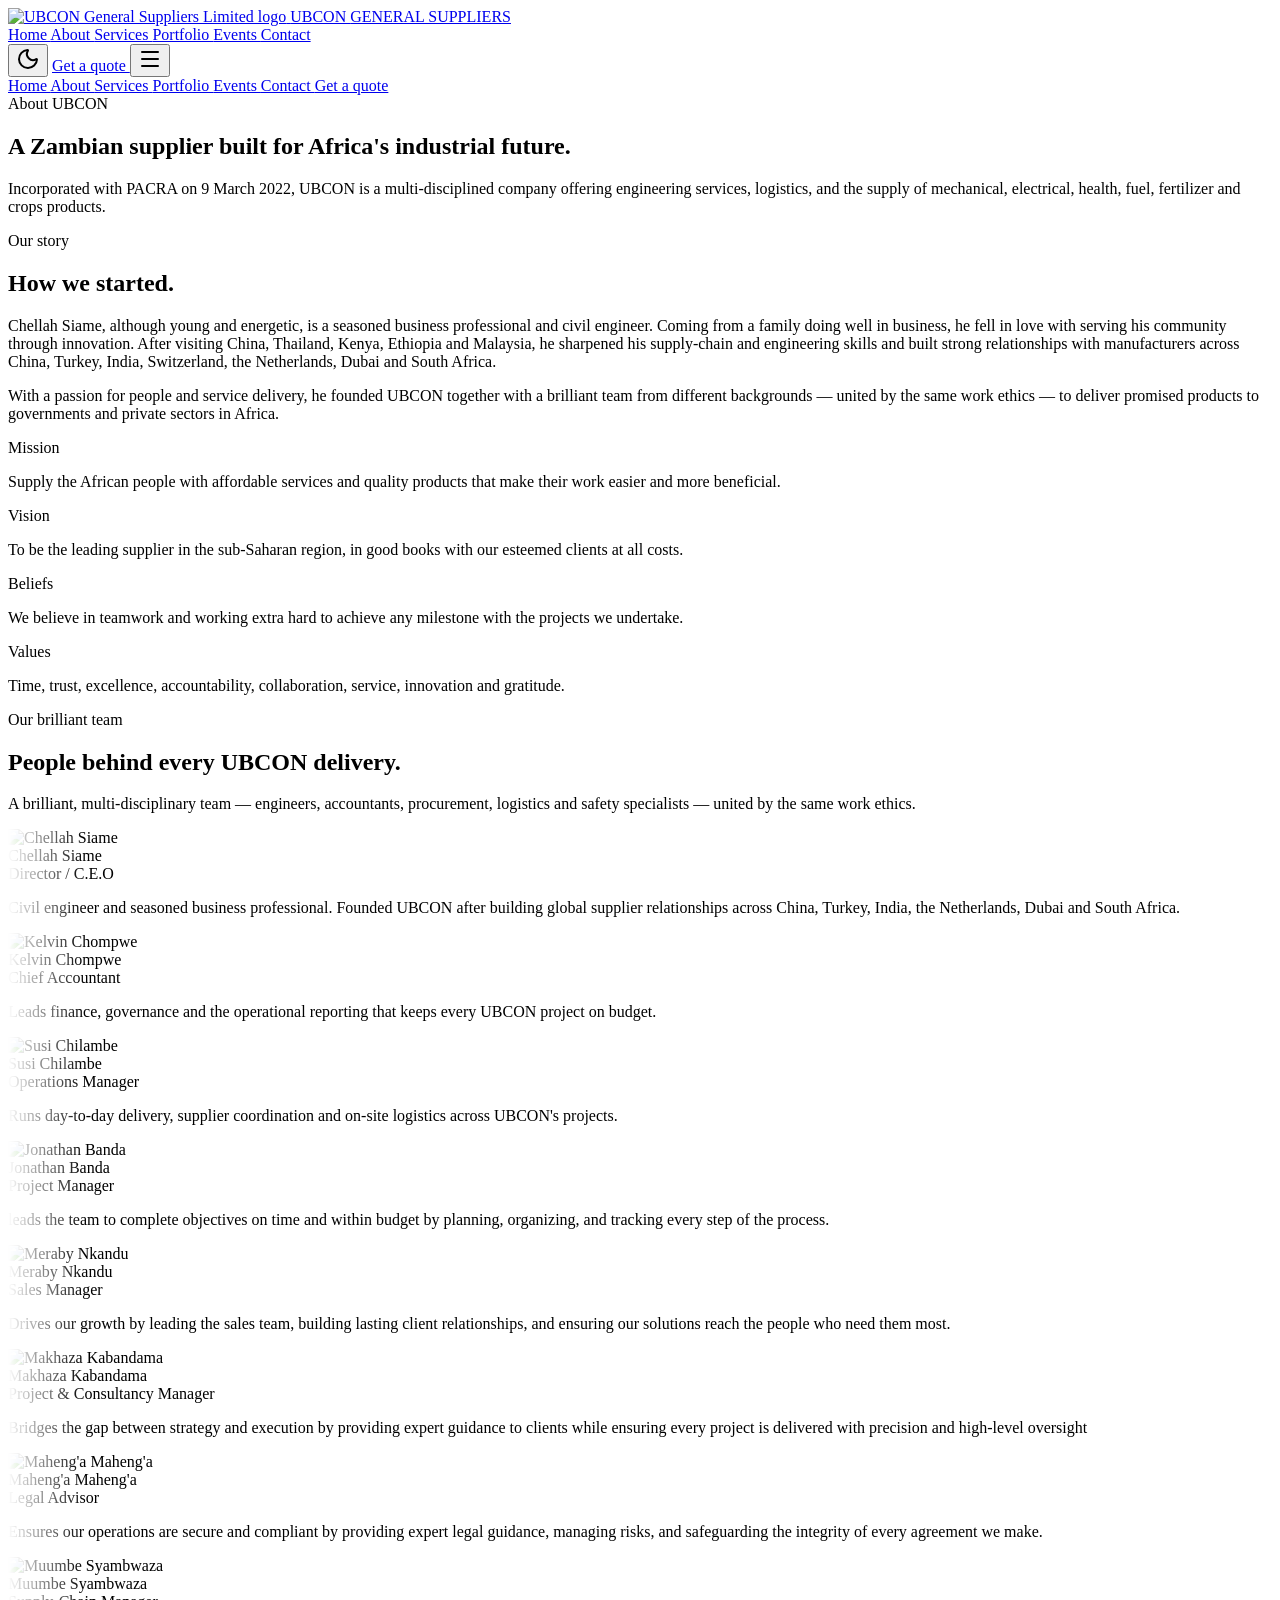
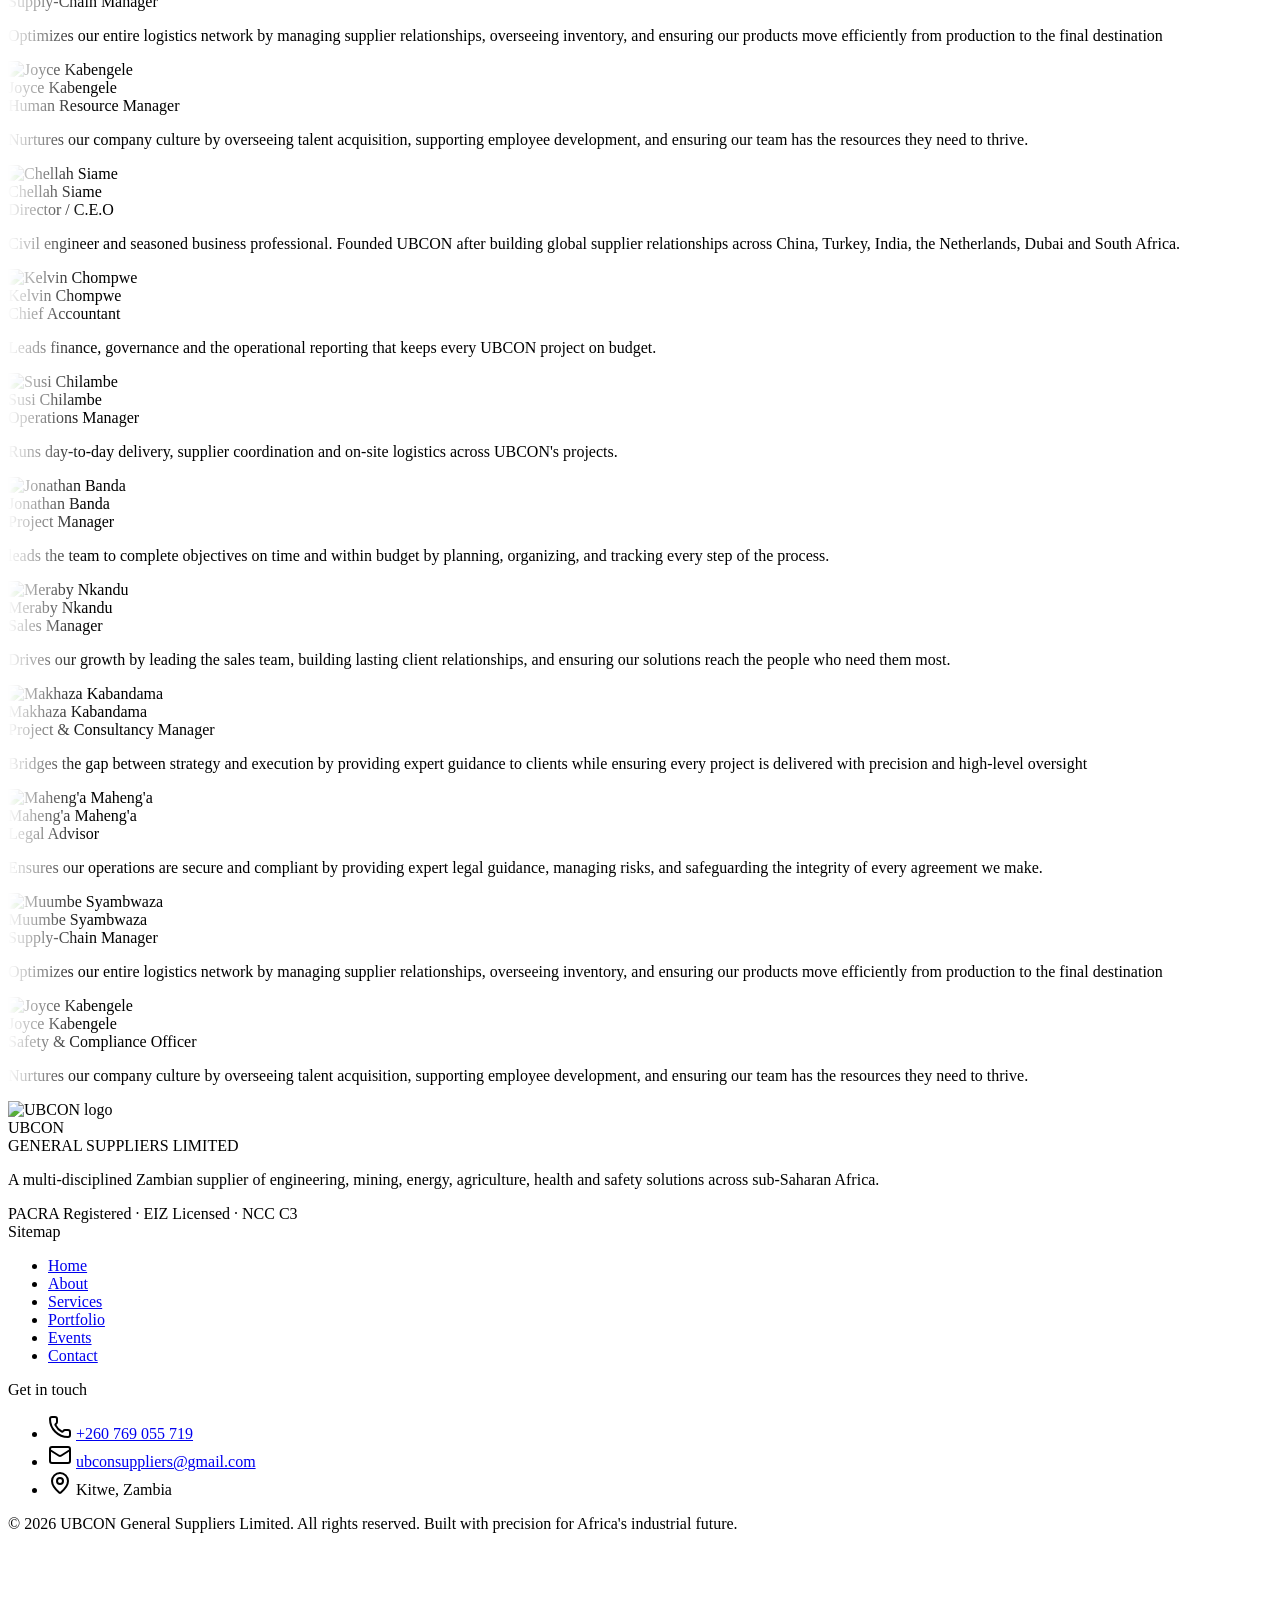
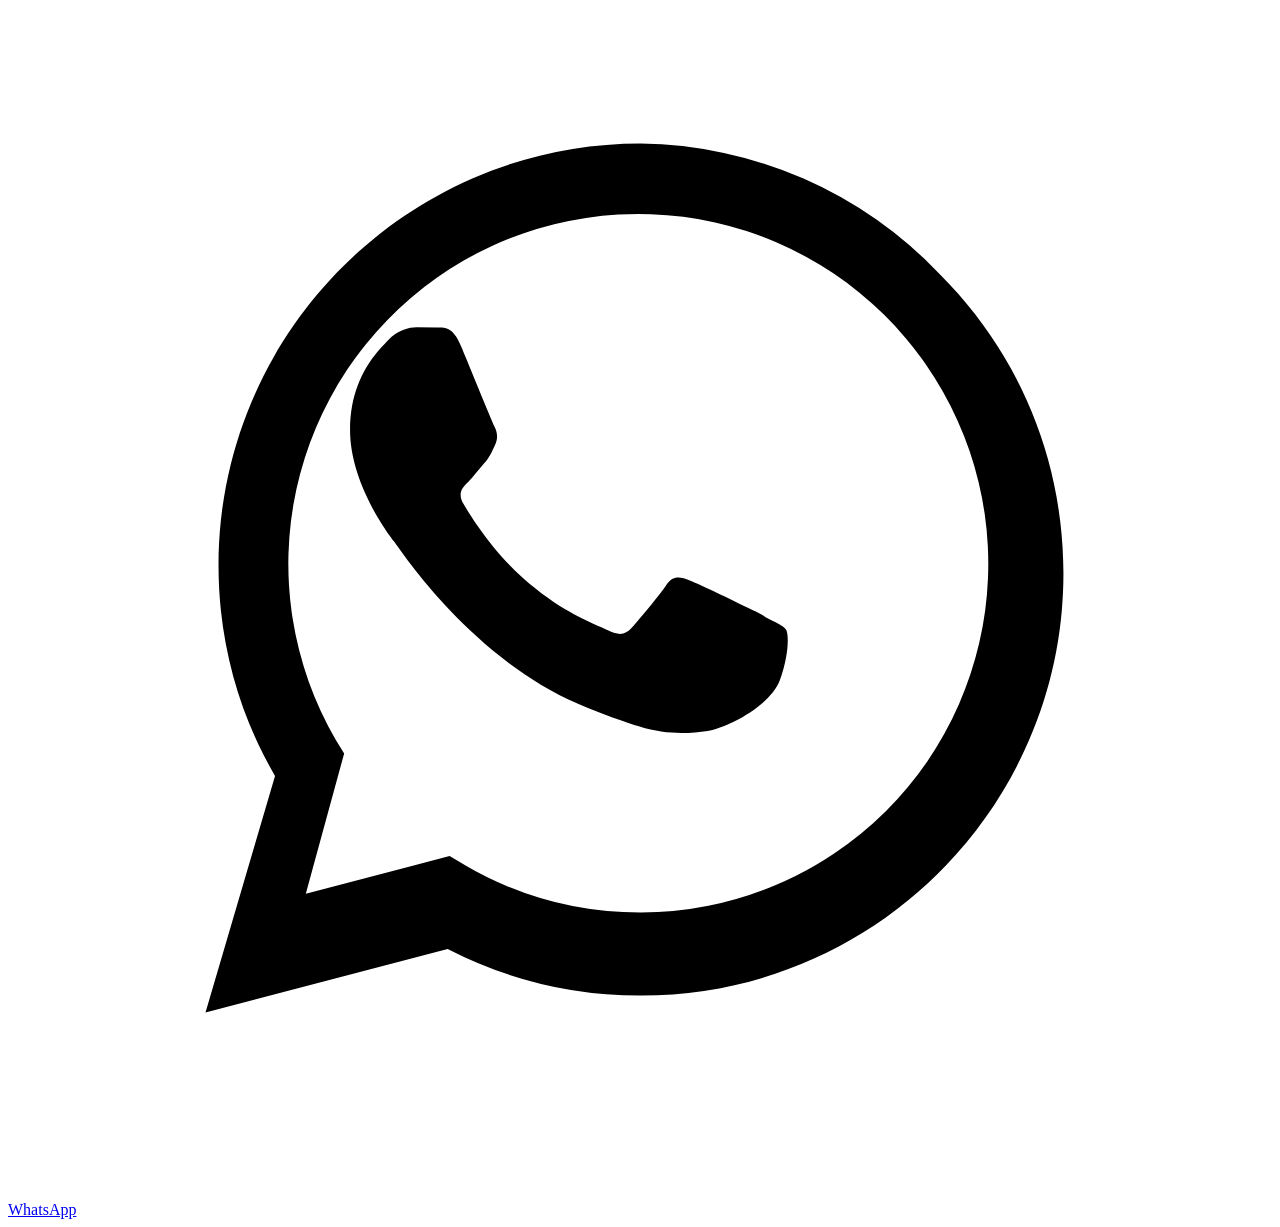
==== commit 85dd1650: "Add files via upload" ====
--- a/about.html
+++ b/about.html
@@ -176,8 +176,8 @@
       </div>
      </div>
     </div>
-   </section>
-   <section class="py-16 sm:py-24" id="team">
+   
+<section class="py-16 sm:py-24" id="team">
     <div class="mx-auto max-w-7xl px-4 sm:px-6 lg:px-8">
      <div class="text-xs font-semibold uppercase tracking-[0.25em] text-primary">
       Our brilliant team
@@ -482,6 +482,8 @@
      </div>
     </div>
    </section>
+
+
    <!--/$-->
   </main>
   <footer class="relative mt-32 border-t border-border bg-secondary text-secondary-foreground">
@@ -624,7 +626,7 @@
    </span>
   </a>
   <script class="$tsr" id="$tsr-stream-barrier">
-   (self.$R=self.$R||{})["tsr"]=[];self.$_TSR={h(){this.hydrated=!0,this.c()},e(){this.streamEnded=!0,this.c()},c(){this.hydrated&&this.streamEnded&&(delete self.$_TSR,delete self.$R.tsr)},p(e){this.initialized?e():this.buffer.push(e)},buffer:[]};$_TSR.router=($R=>$R[0]={manifest:$R[1]={routes:$R[2]={__root__:$R[3]={preloads:$R[4]=["/assets/index-DRZOihze.js"],assets:$R[5]=[$R[6]={tag:"script",attrs:$R[7]={type:"module",async:!0},children:"import(\"/assets/index-DRZOihze.js\")"}]},"/about":$R[8]={preloads:$R[9]=["/assets/about-CcdsvzZx.js","/assets/AnimatedScene-Cja-ZZUv.js"]}}},matches:$R[10]=[$R[11]={i:"__root__ ",u:1777110515068,s:"success",ssr:!0},$R[12]={i:" about about",u:1777110515068,s:"success",ssr:!0}],lastMatchId:" about about"})($R["tsr"]);$_TSR.e();document.currentScript.remove()
+   (self.$R=self.$R||{})["tsr"]=[];self.$_TSR={h(){this.hydrated=!0,this.c()},e(){this.streamEnded=!0,this.c()},c(){this.hydrated&&this.streamEnded&&(delete self.$_TSR,delete self.$R.tsr)},p(e){this.initialized?e():this.buffer.push(e)},buffer:[]};$_TSR.router=($R=>$R[0]={manifest:$R[1]={routes:$R[2]={__root__:$R[3]={preloads:$R[4]=["/assets/index-DRZOihze.js"],assets:$R[5]=[$R[6]={tag:"script",attrs:$R[7]={type:"module",async:!0},children:"import(\"/assets/index-DRZOihze.js\")"}]},"/about":$R[8]={preloads:$R[9]=["/assets/about-CcdsvzZx.js","/assets/AnimatedScene-Cja-ZZUv.js"]}}},matches:$R[10]=[$R[11]={i:"__root__ ",u:1777110515068,s:"success",ssr:!0},$R[12]={i:" about about",u:1777110515068,s:"success",ssr:!0}],lastMatchId:" about about"})($R["tsr"]);$_TSR.e();document.currentScript.remove()
   </script>
   <script async type="module">
    import("/assets/index-DRZOihze.js")
